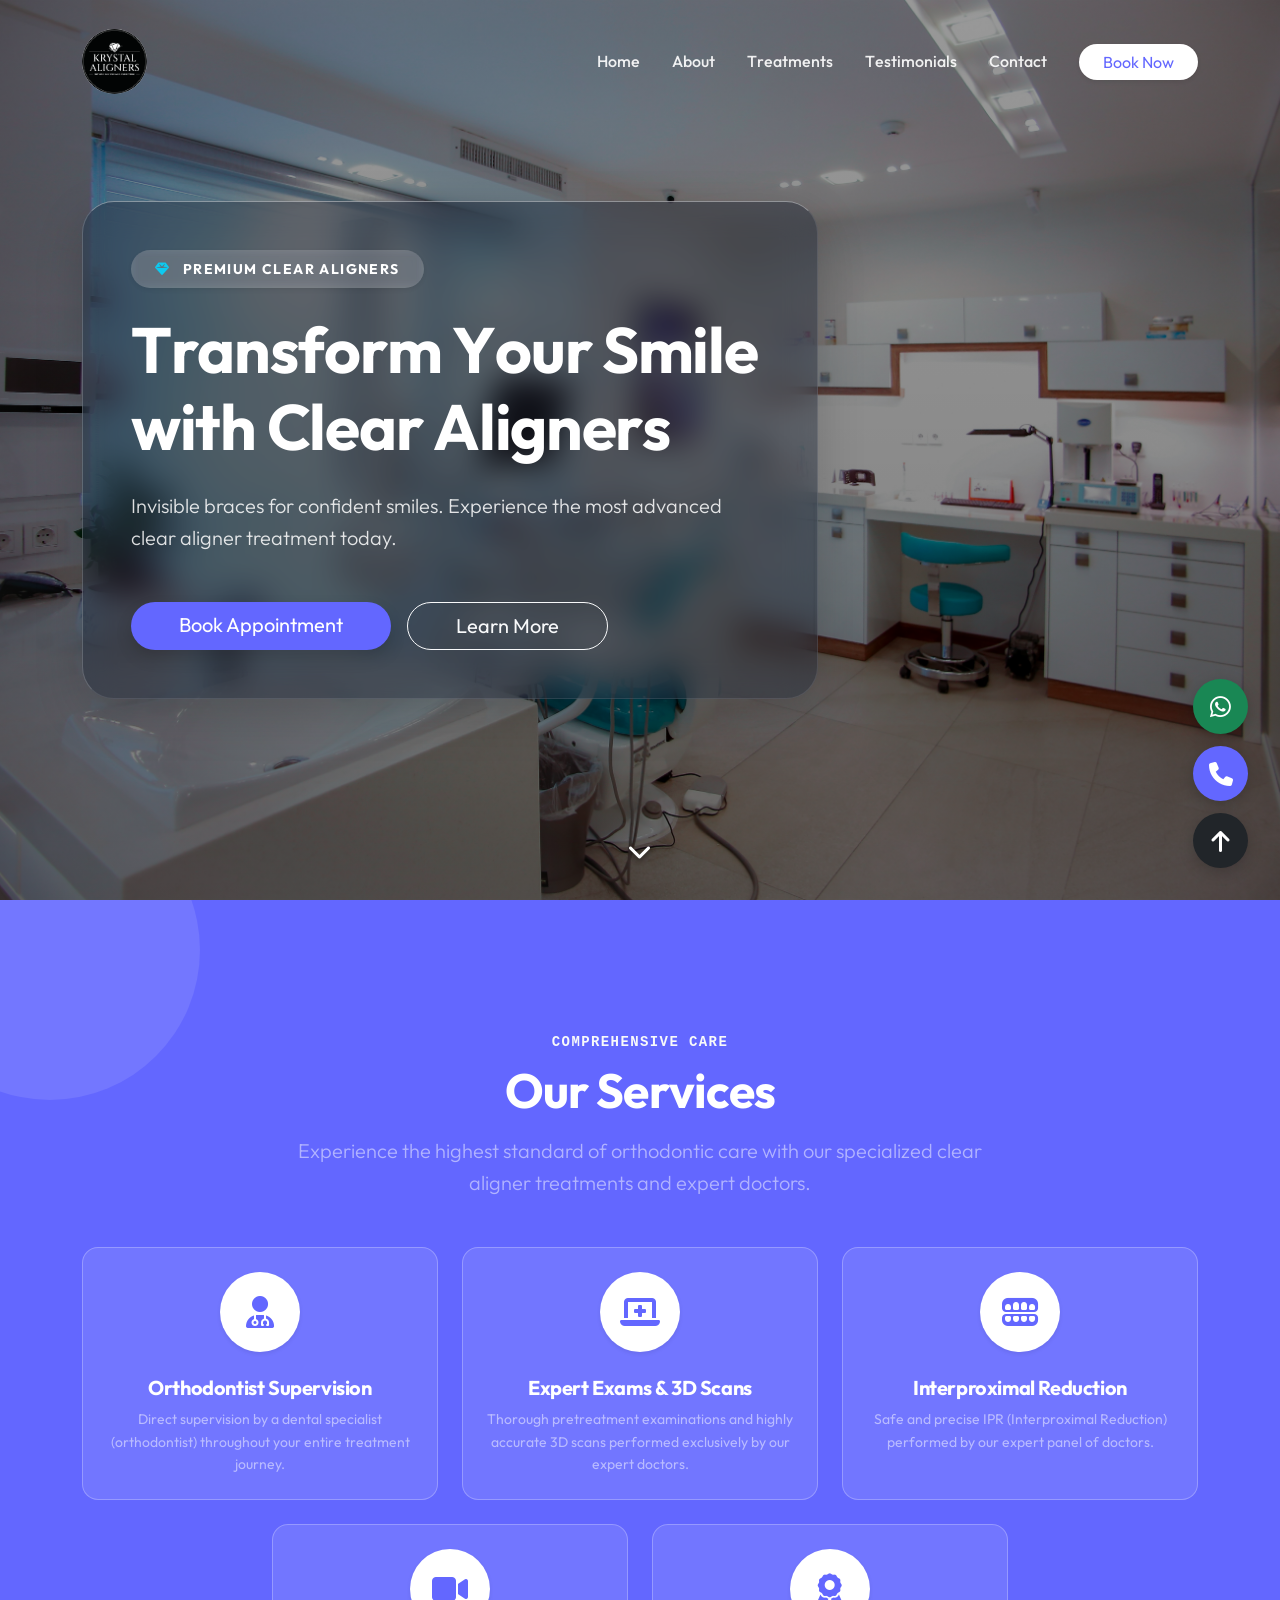
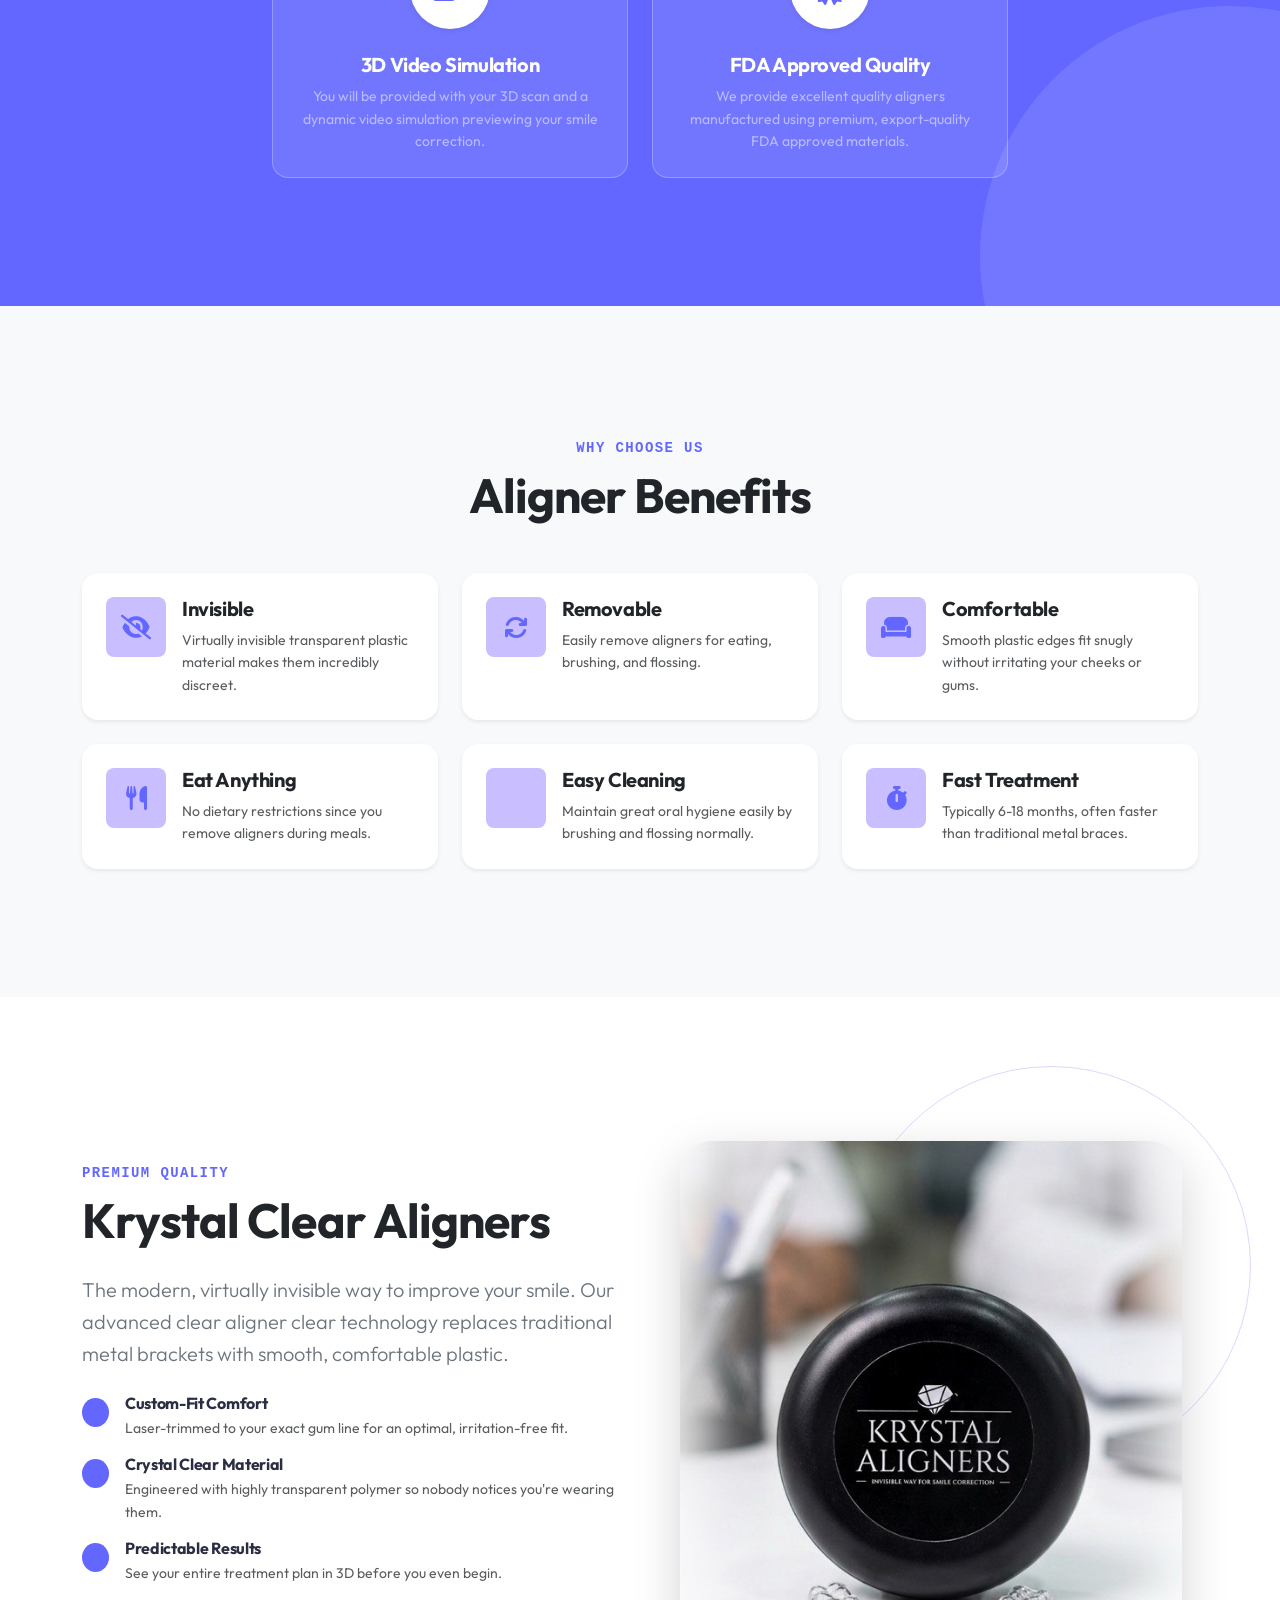
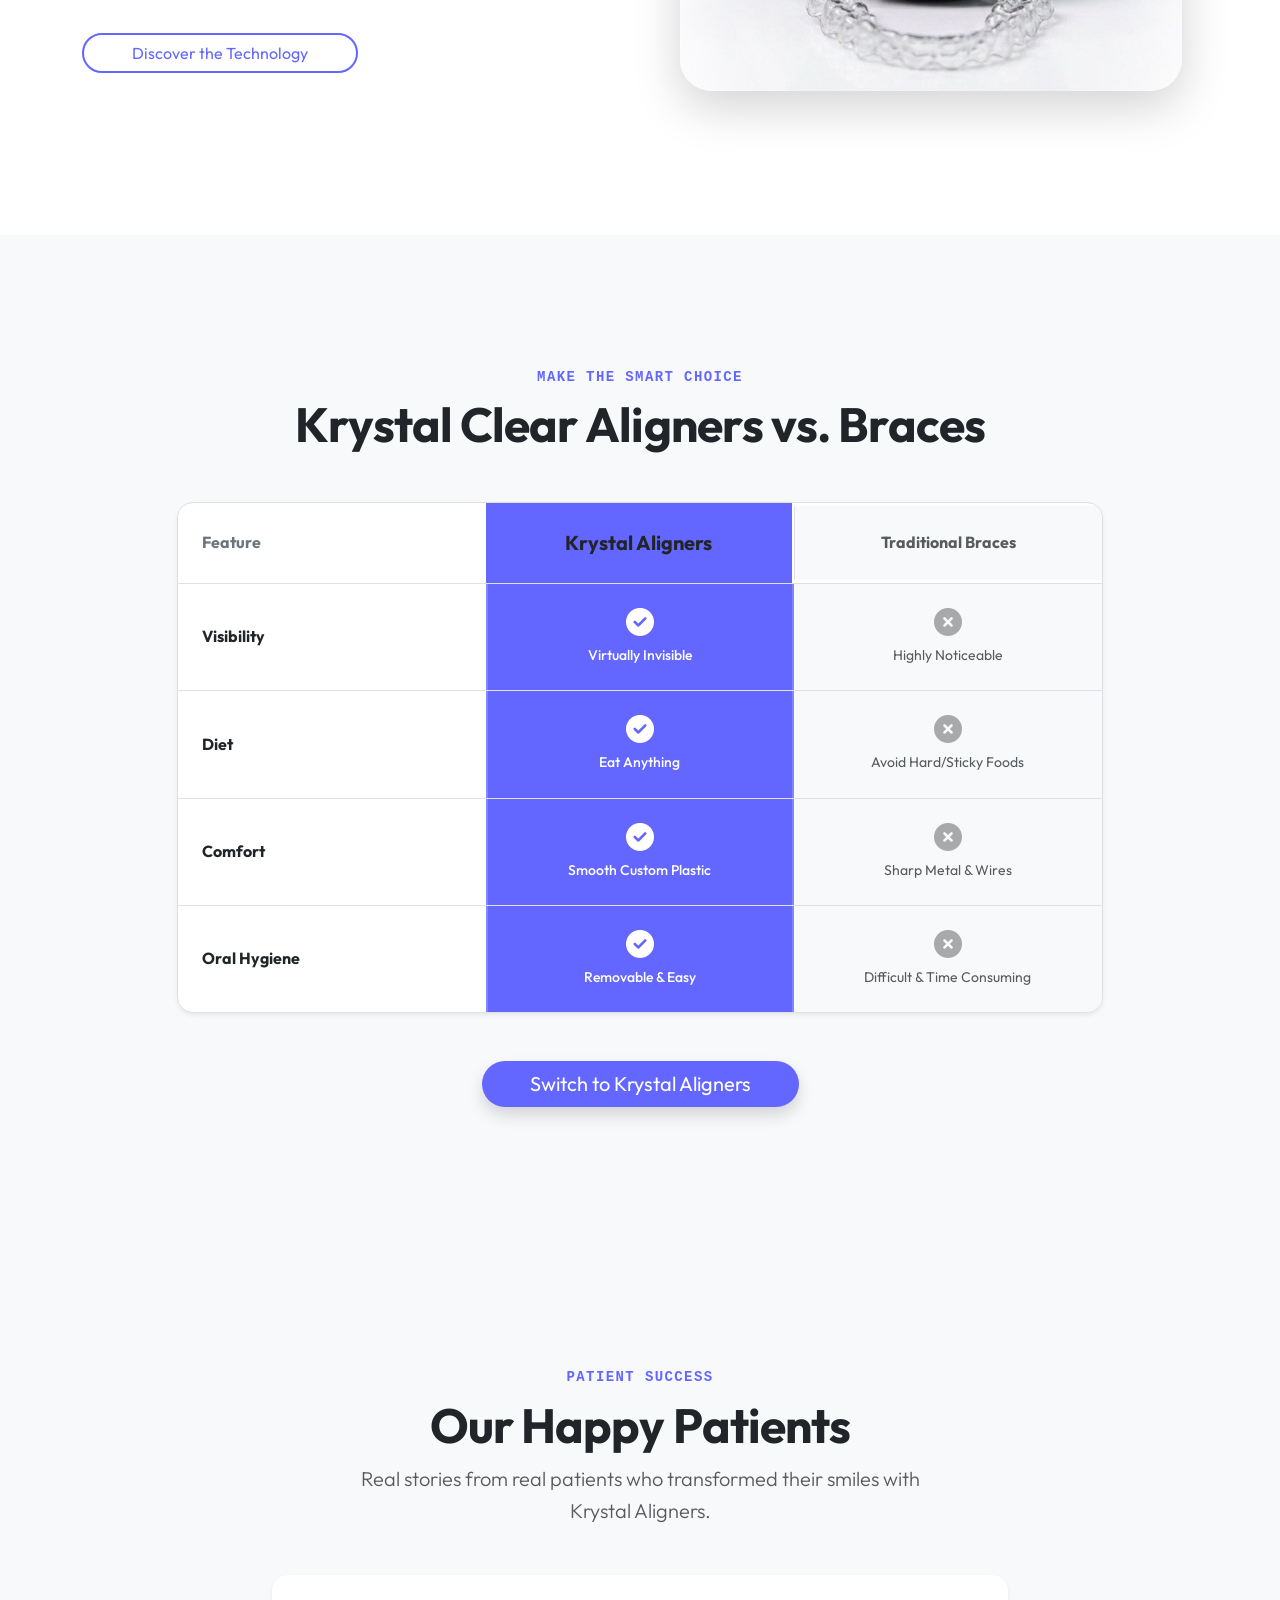
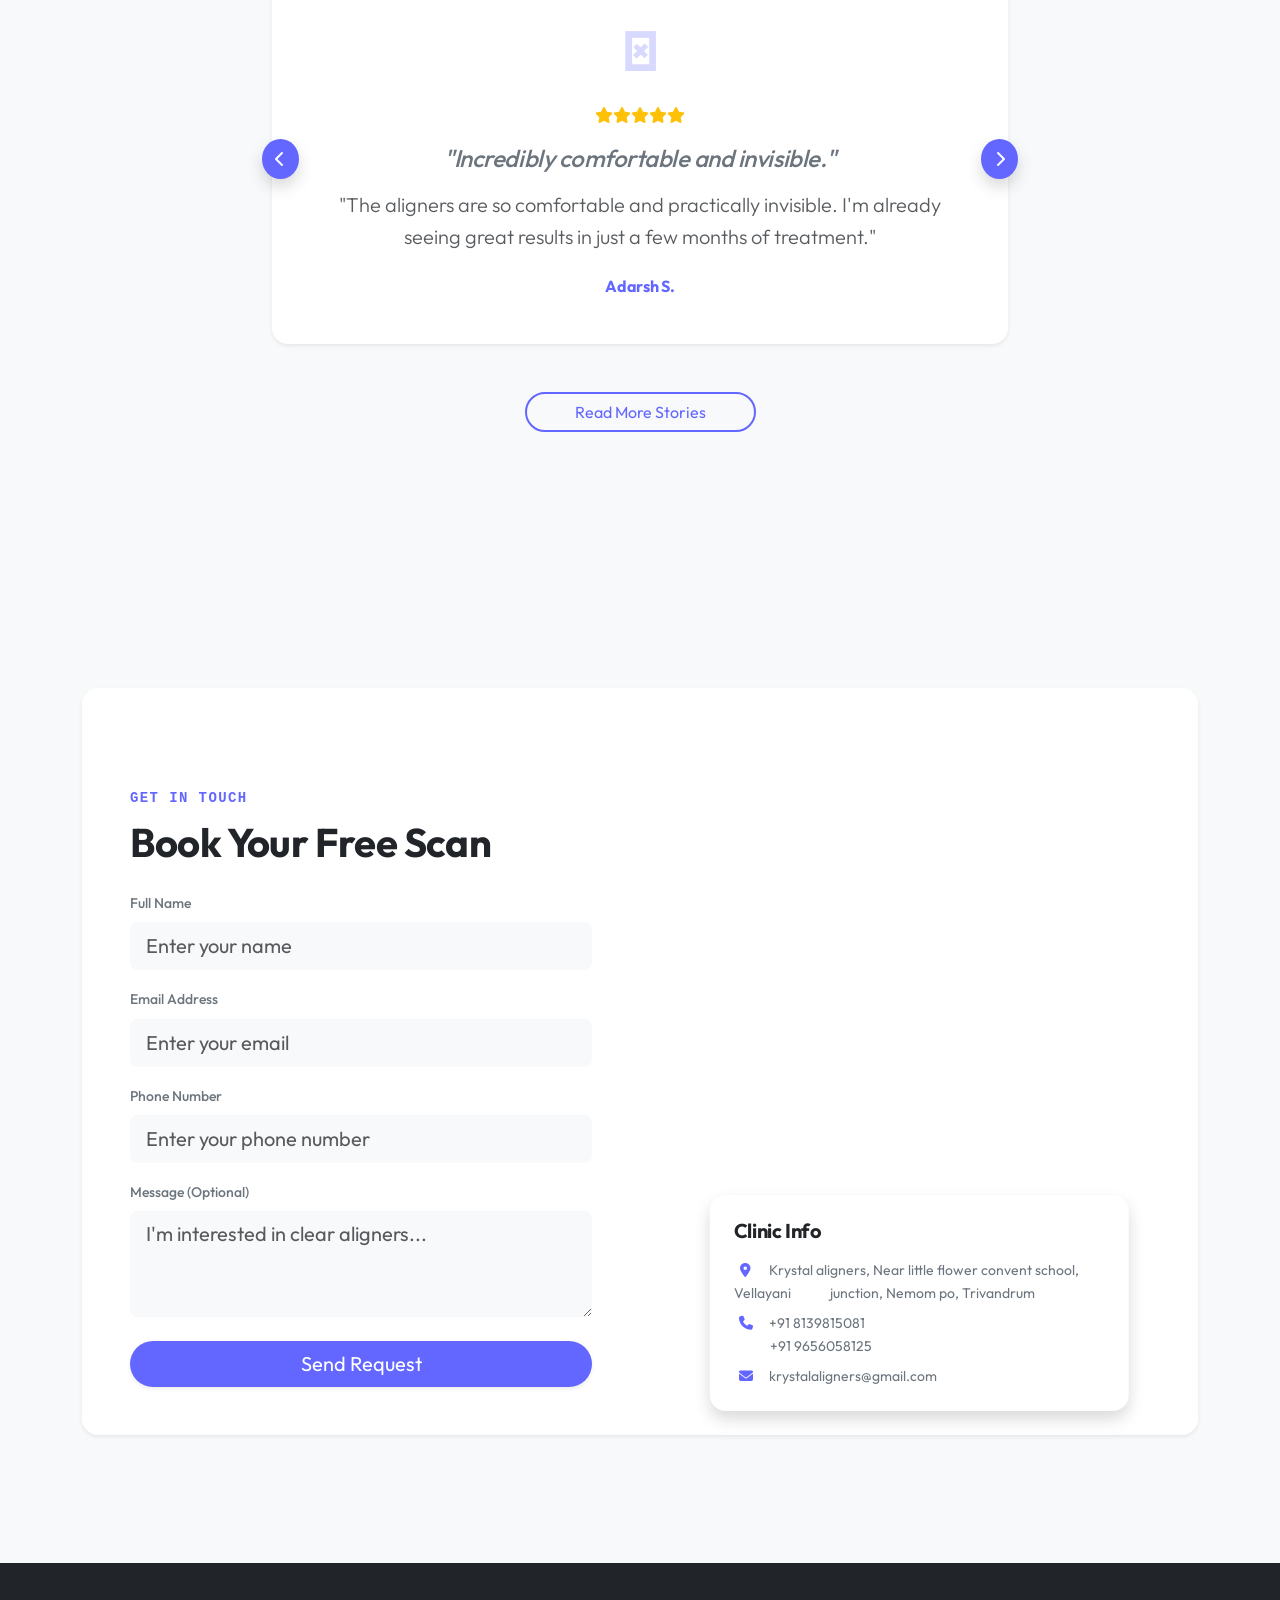
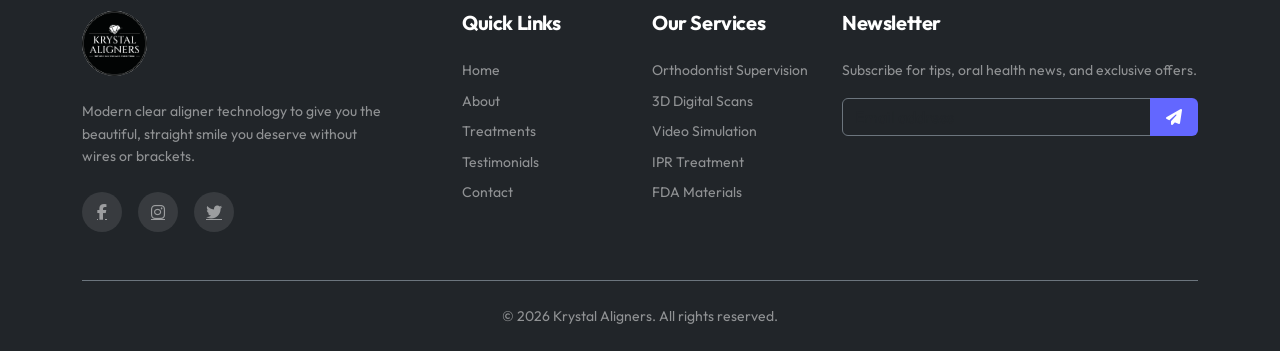
==== index.html @ cc95a0ed "update" ====
<!DOCTYPE html>
<html lang="en">

<head>
    <meta charset="UTF-8">
    <meta name="viewport" content="width=device-width, initial-scale=1.0">
    <title>Krystal Aligners</title>
    <!-- Google Fonts -->
    <link href="https://fonts.googleapis.com/css2?family=Outfit:wght@300;400;500;600;700&display=swap" rel="stylesheet">
    <!-- Bootstrap 5 CSS -->
    <link href="https://cdn.jsdelivr.net/npm/bootstrap@5.3.2/dist/css/bootstrap.min.css" rel="stylesheet">
    <!-- Font Awesome -->
    <link rel="stylesheet" href="https://cdnjs.cloudflare.com/ajax/libs/font-awesome/6.4.0/css/all.min.css">
    <!-- Custom CSS -->
    <link rel="stylesheet" href="style.css">
</head>

<body class="fade-in-page">
    <!-- Navbar -->
    <nav class="navbar navbar-expand-lg fixed-top" id="mainNavbar">
        <div class="container">
            <a class="navbar-brand" href="index.html">
                <img src="logo.png" alt="Krystal Aligners Logo" style="height: 65px; border-radius: 50%;">
            </a>
            <button class="navbar-toggler border-0" type="button" data-bs-toggle="collapse" data-bs-toggle="collapse"
                data-bs-target="#navbarNav">
                <i class="fa-solid fa-bars text-primary" style="font-size: 1.5rem;"></i>
            </button>
            <div class="collapse navbar-collapse" id="navbarNav">
                <ul class="navbar-nav ms-auto fw-medium">
                    <li class="nav-item"><a class="nav-link" href="index.html">Home</a></li>
                    <li class="nav-item"><a class="nav-link" href="about.html">About</a></li>
                    <li class="nav-item"><a class="nav-link" href="treatments.html">Treatments</a></li>
                    <li class="nav-item"><a class="nav-link" href="testimonials.html">Testimonials</a></li>
                    <li class="nav-item"><a class="nav-link" href="index.html#contact">Contact</a></li>
                </ul>
                <a href="#contact" class="btn btn-teal ms-lg-3 mt-3 mt-lg-0 rounded-pill px-4 shadow-sm">Book Now</a>
            </div>
        </div>
    </nav>

    <!-- Hero Section -->
    <section id="home" class="hero-section d-flex align-items-center position-relative">
        <div class="container position-relative z-1 text-center text-md-start">
            <div class="row">
                <div class="col-lg-8 text-white reveal-up">
                    <div class="glass-panel p-5 rounded-5 shadow-lg animate-float"
                        style="border-top: 1px solid rgba(255,255,255,0.4); border-left: 1px solid rgba(255,255,255,0.2);">
                        <div class="d-inline-block bg-white bg-opacity-25 rounded-pill px-4 py-2 mb-4 text-uppercase tracking-wide small fw-bold shadow-sm backdrop-blur"
                            style="backdrop-filter: blur(5px);">
                            <i class="fa-solid fa-gem me-2 text-info"></i> Premium Clear Aligners
                        </div>
                        <h1 class="display-3 fw-bold mb-4">Transform Your Smile with Clear Aligners</h1>
                        <p class="lead mb-5 fw-light" style="color: rgba(255,255,255,0.85);">Invisible braces for
                            confident smiles. Experience the most
                            advanced clear aligner treatment today.</p>
                        <div
                            class="d-flex flex-column flex-sm-row gap-3 justify-content-center justify-content-md-start">
                            <a href="#contact" class="btn btn-teal btn-lg rounded-pill px-5 shadow hover-scale">Book
                                Appointment</a>
                            <a href="about.html"
                                class="btn btn-outline-light btn-lg rounded-pill px-5 hover-scale">Learn More</a>
                        </div>
                    </div>
                </div>
            </div>
        </div>
        <a href="#how-it-works" class="scroll-down-btn text-white">
            <i class="fa-solid fa-chevron-down"></i>
        </a>
    </section>



    <!-- Our Services Section -->
    <section id="services" class="py-6 bg-teal text-white position-relative overflow-hidden">
        <!-- Decorative subtle background elements -->
        <div class="bg-circle bg-circle-1"></div>
        <div class="bg-circle bg-circle-2"></div>

        <div class="container py-5 position-relative z-1">
            <div class="text-center mb-5 reveal-up">
                <span class="text-light font-monospace text-uppercase small fw-bold tracking-wide">Comprehensive
                    Care</span>
                <h2 class="display-5 fw-bold mt-2">Our Services</h2>
                <p class="lead text-white-50 mt-3 mx-auto" style="max-width: 700px;">Experience the highest standard of
                    orthodontic care with our specialized clear aligner treatments and expert doctors.</p>
            </div>

            <div class="row g-4 justify-content-center">
                <div class="col-md-6 col-lg-4 reveal-up">
                    <div
                        class="bg-white bg-opacity-10 p-4 rounded-4 h-100 border border-white border-opacity-25 hover-lift backdrop-blur d-flex flex-column align-items-center text-center">
                        <div class="step-icon-bg bg-white text-teal rounded-circle d-flex align-items-center justify-content-center mb-4 shadow-sm"
                            style="width: 80px; height: 80px; font-size: 2rem;">
                            <i class="fa-solid fa-user-doctor"></i>
                        </div>
                        <h5 class="fw-bold">Orthodontist Supervision</h5>
                        <p class="small text-white-50 mb-0">Direct supervision by a dental specialist (orthodontist)
                            throughout your entire treatment journey.</p>
                    </div>
                </div>

                <div class="col-md-6 col-lg-4 reveal-up" style="transition-delay: 100ms;">
                    <div
                        class="bg-white bg-opacity-10 p-4 rounded-4 h-100 border border-white border-opacity-25 hover-lift backdrop-blur d-flex flex-column align-items-center text-center">
                        <div class="step-icon-bg bg-white text-teal rounded-circle d-flex align-items-center justify-content-center mb-4 shadow-sm"
                            style="width: 80px; height: 80px; font-size: 2rem;">
                            <i class="fa-solid fa-laptop-medical"></i>
                        </div>
                        <h5 class="fw-bold">Expert Exams & 3D Scans</h5>
                        <p class="small text-white-50 mb-0">Thorough pretreatment examinations and highly accurate 3D
                            scans performed exclusively by our expert doctors.</p>
                    </div>
                </div>

                <div class="col-md-6 col-lg-4 reveal-up" style="transition-delay: 200ms;">
                    <div
                        class="bg-white bg-opacity-10 p-4 rounded-4 h-100 border border-white border-opacity-25 hover-lift backdrop-blur d-flex flex-column align-items-center text-center">
                        <div class="step-icon-bg bg-white text-teal rounded-circle d-flex align-items-center justify-content-center mb-4 shadow-sm"
                            style="width: 80px; height: 80px; font-size: 2rem;">
                            <i class="fa-solid fa-teeth-open"></i>
                        </div>
                        <h5 class="fw-bold">Interproximal Reduction</h5>
                        <p class="small text-white-50 mb-0">Safe and precise IPR (Interproximal Reduction) performed by
                            our expert panel of doctors.</p>
                    </div>
                </div>

                <div class="col-md-6 col-lg-4 reveal-up">
                    <div
                        class="bg-white bg-opacity-10 p-4 rounded-4 h-100 border border-white border-opacity-25 hover-lift backdrop-blur d-flex flex-column align-items-center text-center">
                        <div class="step-icon-bg bg-white text-teal rounded-circle d-flex align-items-center justify-content-center mb-4 shadow-sm"
                            style="width: 80px; height: 80px; font-size: 2rem;">
                            <i class="fa-solid fa-video"></i>
                        </div>
                        <h5 class="fw-bold">3D Video Simulation</h5>
                        <p class="small text-white-50 mb-0">You will be provided with your 3D scan and a dynamic video
                            simulation previewing your smile correction.</p>
                    </div>
                </div>

                <div class="col-md-6 col-lg-4 reveal-up" style="transition-delay: 100ms;">
                    <div
                        class="bg-white bg-opacity-10 p-4 rounded-4 h-100 border border-white border-opacity-25 hover-lift backdrop-blur d-flex flex-column align-items-center text-center">
                        <div class="step-icon-bg bg-white text-teal rounded-circle d-flex align-items-center justify-content-center mb-4 shadow-sm"
                            style="width: 80px; height: 80px; font-size: 2rem;">
                            <i class="fa-solid fa-award"></i>
                        </div>
                        <h5 class="fw-bold">FDA Approved Quality</h5>
                        <p class="small text-white-50 mb-0">We provide excellent quality aligners manufactured using
                            premium, export-quality FDA approved materials.</p>
                    </div>
                </div>
            </div>
        </div>
    </section>

    <!-- Benefits Section -->
    <section id="benefits" class="py-6 bg-light">
        <div class="container py-5">
            <div class="text-center mb-5 reveal-up">
                <span class="text-teal font-monospace text-uppercase small fw-bold tracking-wide">Why Choose Us</span>
                <h2 class="display-5 fw-bold mt-2 text-dark">Aligner Benefits</h2>
            </div>

            <div class="row g-4">
                <div class="col-md-6 col-lg-4 reveal-up">
                    <div class="bg-white p-4 rounded-4 shadow-sm h-100 d-flex gap-3 hover-lift">
                        <div class="icon-square bg-blue-light text-teal rounded-3 d-flex align-items-center justify-content-center flex-shrink-0"
                            style="width: 60px; height: 60px; font-size: 1.5rem;">
                            <i class="fa-solid fa-eye-slash"></i>
                        </div>
                        <div>
                            <h5 class="fw-bold text-dark">Invisible</h5>
                            <p class="text-muted small mb-0">Virtually invisible transparent plastic material makes them
                                incredibly discreet.</p>
                        </div>
                    </div>
                </div>
                <div class="col-md-6 col-lg-4 reveal-up" style="transition-delay: 100ms;">
                    <div class="bg-white p-4 rounded-4 shadow-sm h-100 d-flex gap-3 hover-lift">
                        <div class="icon-square bg-blue-light text-teal rounded-3 d-flex align-items-center justify-content-center flex-shrink-0"
                            style="width: 60px; height: 60px; font-size: 1.5rem;">
                            <i class="fa-solid fa-arrows-rotate"></i>
                        </div>
                        <div>
                            <h5 class="fw-bold text-dark">Removable</h5>
                            <p class="text-muted small mb-0">Easily remove aligners for eating, brushing, and flossing.
                            </p>
                        </div>
                    </div>
                </div>
                <div class="col-md-6 col-lg-4 reveal-up" style="transition-delay: 200ms;">
                    <div class="bg-white p-4 rounded-4 shadow-sm h-100 d-flex gap-3 hover-lift">
                        <div class="icon-square bg-blue-light text-teal rounded-3 d-flex align-items-center justify-content-center flex-shrink-0"
                            style="width: 60px; height: 60px; font-size: 1.5rem;">
                            <i class="fa-solid fa-couch"></i>
                        </div>
                        <div>
                            <h5 class="fw-bold text-dark">Comfortable</h5>
                            <p class="text-muted small mb-0">Smooth plastic edges fit snugly without irritating your
                                cheeks or gums.</p>
                        </div>
                    </div>
                </div>
                <div class="col-md-6 col-lg-4 reveal-up">
                    <div class="bg-white p-4 rounded-4 shadow-sm h-100 d-flex gap-3 hover-lift">
                        <div class="icon-square bg-blue-light text-teal rounded-3 d-flex align-items-center justify-content-center flex-shrink-0"
                            style="width: 60px; height: 60px; font-size: 1.5rem;">
                            <i class="fa-solid fa-utensils"></i>
                        </div>
                        <div>
                            <h5 class="fw-bold text-dark">Eat Anything</h5>
                            <p class="text-muted small mb-0">No dietary restrictions since you remove aligners during
                                meals.</p>
                        </div>
                    </div>
                </div>
                <div class="col-md-6 col-lg-4 reveal-up" style="transition-delay: 100ms;">
                    <div class="bg-white p-4 rounded-4 shadow-sm h-100 d-flex gap-3 hover-lift">
                        <div class="icon-square bg-blue-light text-teal rounded-3 d-flex align-items-center justify-content-center flex-shrink-0"
                            style="width: 60px; height: 60px; font-size: 1.5rem;">
                            <i class="fa-solid fa-toothbrush"></i>
                        </div>
                        <div>
                            <h5 class="fw-bold text-dark">Easy Cleaning</h5>
                            <p class="text-muted small mb-0">Maintain great oral hygiene easily by brushing and flossing
                                normally.</p>
                        </div>
                    </div>
                </div>
                <div class="col-md-6 col-lg-4 reveal-up" style="transition-delay: 200ms;">
                    <div class="bg-white p-4 rounded-4 shadow-sm h-100 d-flex gap-3 hover-lift">
                        <div class="icon-square bg-blue-light text-teal rounded-3 d-flex align-items-center justify-content-center flex-shrink-0"
                            style="width: 60px; height: 60px; font-size: 1.5rem;">
                            <i class="fa-solid fa-stopwatch"></i>
                        </div>
                        <div>
                            <h5 class="fw-bold text-dark">Fast Treatment</h5>
                            <p class="text-muted small mb-0">Typically 6-18 months, often faster than traditional metal
                                braces.</p>
                        </div>
                    </div>
                </div>
            </div>
        </div>
    </section>


    <!-- Product Showcase Section -->
    <section id="showcase" class="py-6 bg-white overflow-hidden">
        <div class="container py-5">
            <div class="row align-items-center g-5">
                <div class="col-lg-6 reveal-left">
                    <span class="text-teal font-monospace text-uppercase small fw-bold tracking-wide">Premium
                        Quality</span>
                    <h2 class="display-5 fw-bold mt-2 mb-4 text-dark">Krystal Clear Aligners</h2>
                    <p class="lead text-secondary mb-4">The modern, virtually invisible way to improve your smile. Our
                        advanced clear aligner clear technology replaces traditional metal brackets with smooth,
                        comfortable plastic.</p>

                    <ul class="list-unstyled d-flex flex-column gap-3 mb-5">
                        <li class="d-flex align-items-start">
                            <i class="fa-solid fa-check text-teal mt-1 me-3 bg-teal bg-opacity-10 rounded-circle p-2"
                                style="font-size: 0.8rem;"></i>
                            <div>
                                <h6 class="fw-bold mb-1">Custom-Fit Comfort</h6>
                                <p class="text-muted small mb-0">Laser-trimmed to your exact gum line for an optimal,
                                    irritation-free fit.</p>
                            </div>
                        </li>
                        <li class="d-flex align-items-start">
                            <i class="fa-solid fa-check text-teal mt-1 me-3 bg-teal bg-opacity-10 rounded-circle p-2"
                                style="font-size: 0.8rem;"></i>
                            <div>
                                <h6 class="fw-bold mb-1">Crystal Clear Material</h6>
                                <p class="text-muted small mb-0">Engineered with highly transparent polymer so nobody
                                    notices you're wearing them.</p>
                            </div>
                        </li>
                        <li class="d-flex align-items-start">
                            <i class="fa-solid fa-check text-teal mt-1 me-3 bg-teal bg-opacity-10 rounded-circle p-2"
                                style="font-size: 0.8rem;"></i>
                            <div>
                                <h6 class="fw-bold mb-1">Predictable Results</h6>
                                <p class="text-muted small mb-0">See your entire treatment plan in 3D before you even
                                    begin.</p>
                            </div>
                        </li>
                    </ul>

                    <a href="about.html" class="btn btn-outline-teal rounded-pill px-5 hover-scale">Discover the
                        Technology</a>
                </div>
                <div class="col-lg-6 reveal-right">
                    <div class="position-relative p-3">
                        <!-- Decorative background element -->
                        <div class="position-absolute border border-teal rounded-circle opacity-25"
                            style="width: 400px; height: 400px; top: -10%; right: -10%; z-index: 0;"></div>
                        <!-- Single Image -->
                        <div class="rounded-5 overflow-hidden shadow-lg position-relative z-1 group-hover-zoom">
                            <img src="photo_2026-03-08_11-20-08.jpg"
                                class="img-fluid w-100 object-fit-cover hover-zoom-img"
                                alt="Krystal Aligners Premium Case" style="height: 550px;">
                        </div>
                    </div>
                </div>
            </div>
        </div>
    </section>

    <!-- Comparison Section -->
    <section id="comparison" class="py-6 bg-light">
        <div class="container py-5">
            <div class="text-center mb-5 reveal-up">
                <span class="text-teal font-monospace text-uppercase small fw-bold tracking-wide">Make the Smart
                    Choice</span>
                <h2 class="display-5 fw-bold mt-2 text-dark">Krystal Clear Aligners vs. Braces</h2>
            </div>

            <div class="row justify-content-center reveal-up">
                <div class="col-lg-10">
                    <div class="bg-white rounded-4 shadow-sm overflow-hidden border">
                        <!-- Header Row -->
                        <div class="row g-0 text-center fw-bold border-bottom align-items-center">
                            <div class="col-4 p-4 text-start bg-white text-secondary">Feature</div>
                            <div class="col-4 p-4 bg-teal text-dark fs-5" style="border-right: 2px solid white;">
                                Krystal Aligners</div>
                            <div class="col-4 p-4 text-muted bg-light border-start">Traditional Braces</div>
                        </div>

                        <!-- Row 1: Visibility -->
                        <div class="row g-0 text-center border-bottom align-items-center">
                            <div class="col-4 p-4 text-start fw-bold text-dark">Visibility</div>
                            <div class="col-4 p-4 bg-teal text-white border-start border-end border-teal border-opacity-25"
                                style="border-right: 2px solid rgba(255,255,255,0.2) !important; border-left: 2px solid rgba(255,255,255,0.2) !important;">
                                <i class="fa-solid fa-check-circle fs-3 mb-2"></i>
                                <div class="fw-medium small">Virtually Invisible</div>
                            </div>
                            <div class="col-4 p-4 text-muted bg-light">
                                <i class="fa-solid fa-xmark-circle fs-3 mb-2 opacity-50"></i>
                                <div class="small">Highly Noticeable</div>
                            </div>
                        </div>

                        <!-- Row 2: Diet -->
                        <div class="row g-0 text-center border-bottom align-items-center">
                            <div class="col-4 p-4 text-start fw-bold text-dark">Diet</div>
                            <div class="col-4 p-4 bg-teal text-white border-start border-end border-teal border-opacity-25"
                                style="border-right: 2px solid rgba(255,255,255,0.2) !important; border-left: 2px solid rgba(255,255,255,0.2) !important;">
                                <i class="fa-solid fa-check-circle fs-3 mb-2"></i>
                                <div class="fw-medium small">Eat Anything</div>
                            </div>
                            <div class="col-4 p-4 text-muted bg-light">
                                <i class="fa-solid fa-xmark-circle fs-3 mb-2 opacity-50"></i>
                                <div class="small">Avoid Hard/Sticky Foods</div>
                            </div>
                        </div>

                        <!-- Row 3: Comfort -->
                        <div class="row g-0 text-center border-bottom align-items-center">
                            <div class="col-4 p-4 text-start fw-bold text-dark">Comfort</div>
                            <div class="col-4 p-4 bg-teal text-white border-start border-end border-teal border-opacity-25"
                                style="border-right: 2px solid rgba(255,255,255,0.2) !important; border-left: 2px solid rgba(255,255,255,0.2) !important;">
                                <i class="fa-solid fa-check-circle fs-3 mb-2"></i>
                                <div class="fw-medium small">Smooth Custom Plastic</div>
                            </div>
                            <div class="col-4 p-4 text-muted bg-light">
                                <i class="fa-solid fa-xmark-circle fs-3 mb-2 opacity-50"></i>
                                <div class="small">Sharp Metal & Wires</div>
                            </div>
                        </div>

                        <!-- Row 4: Cleaning -->
                        <div class="row g-0 text-center align-items-center">
                            <div class="col-4 p-4 text-start fw-bold text-dark">Oral Hygiene</div>
                            <div class="col-4 p-4 bg-teal text-white border-start border-end border-teal border-opacity-25"
                                style="border-right: 2px solid rgba(255,255,255,0.2) !important; border-left: 2px solid rgba(255,255,255,0.2) !important;">
                                <i class="fa-solid fa-check-circle fs-3 mb-2"></i>
                                <div class="fw-medium small">Removable & Easy</div>
                            </div>
                            <div class="col-4 p-4 text-muted bg-light">
                                <i class="fa-solid fa-xmark-circle fs-3 mb-2 opacity-50"></i>
                                <div class="small">Difficult & Time Consuming</div>
                            </div>
                        </div>
                    </div>
                </div>
            </div>

            <div class="text-center mt-5 reveal-up">
                <a href="#contact" class="btn btn-teal btn-lg rounded-pill px-5 shadow hover-scale">Switch to Krystal
                    Aligners</a>
            </div>
        </div>
    </section>



    <!-- Testimonials Section -->
    <section id="testimonials" class="py-6 bg-light overflow-hidden">
        <div class="container py-5">
            <div class="text-center mb-5 reveal-up">
                <span class="text-teal font-monospace text-uppercase small fw-bold tracking-wide">Patient Success</span>
                <h2 class="display-5 fw-bold mt-2 text-dark">Our Happy Patients</h2>
                <p class="text-muted lead mx-auto" style="max-width: 600px;">Real stories from real patients who
                    transformed their smiles with Krystal Aligners.</p>
            </div>

            <div class="row justify-content-center reveal-up">
                <div class="col-lg-8">
                    <div id="homeTestimonialCarousel"
                        class="carousel slide testimonial-carousel bg-white rounded-4 shadow-sm p-4 p-md-5"
                        data-bs-ride="carousel" data-bs-interval="3500">
                        <div class="carousel-inner text-center">
                            <!-- Carousel Item 1 -->
                            <div class="carousel-item active">
                                <div class="text-teal mb-4">
                                    <i class="fa-solid fa-quote-left display-4 opacity-25"></i>
                                </div>
                                <div class="text-warning mb-3">
                                    <i class="fa-solid fa-star"></i><i class="fa-solid fa-star"></i><i
                                        class="fa-solid fa-star"></i><i class="fa-solid fa-star"></i><i
                                        class="fa-solid fa-star"></i>
                                </div>
                                <h4 class="mb-3 fst-italic text-secondary">"Incredibly comfortable and invisible."</h4>
                                <p class="lead text-muted mb-4">"The aligners are so comfortable and practically
                                    invisible. I'm already seeing great results in just a few months of treatment."</p>
                                <h6 class="fw-bold text-teal mb-0">Adarsh S.</h6>
                            </div>
                            <!-- Carousel Item 2 -->
                            <div class="carousel-item">
                                <div class="text-teal mb-4">
                                    <i class="fa-solid fa-quote-left display-4 opacity-25"></i>
                                </div>
                                <div class="text-warning mb-3">
                                    <i class="fa-solid fa-star"></i><i class="fa-solid fa-star"></i><i
                                        class="fa-solid fa-star"></i><i class="fa-solid fa-star"></i><i
                                        class="fa-solid fa-star"></i>
                                </div>
                                <h4 class="mb-3 fst-italic text-secondary">"Stress-free adult orthodontics."</h4>
                                <p class="lead text-muted mb-4">"I was hesitant about braces as an adult, but Krystal
                                    Aligners made the process so easy and completely stress-free."</p>
                                <h6 class="fw-bold text-teal mb-0">Meera K.</h6>
                            </div>
                            <!-- Carousel Item 3 -->
                            <div class="carousel-item">
                                <div class="text-teal mb-4">
                                    <i class="fa-solid fa-quote-left display-4 opacity-25"></i>
                                </div>
                                <div class="text-warning mb-3">
                                    <i class="fa-solid fa-star"></i><i class="fa-solid fa-star"></i><i
                                        class="fa-solid fa-star"></i><i class="fa-solid fa-star"></i><i
                                        class="fa-solid fa-star"></i>
                                </div>
                                <h4 class="mb-3 fst-italic text-secondary">"Amazing 3D technology."</h4>
                                <p class="lead text-muted mb-4">"Professional doctors and amazing technology. The 3D
                                    simulation really helped me understand my smile journey from start to finish."</p>
                                <h6 class="fw-bold text-teal mb-0">Arjun V.</h6>
                            </div>
                        </div>
                        <button class="carousel-control-prev" type="button" data-bs-target="#homeTestimonialCarousel"
                            data-bs-slide="prev">
                            <span class="bg-teal rounded-circle d-flex align-items-center justify-content-center shadow"
                                style="width: 40px; height: 40px;" aria-hidden="true">
                                <i class="fa-solid fa-chevron-left text-white"></i>
                            </span>
                            <span class="visually-hidden">Previous</span>
                        </button>
                        <button class="carousel-control-next" type="button" data-bs-target="#homeTestimonialCarousel"
                            data-bs-slide="next">
                            <span class="bg-teal rounded-circle d-flex align-items-center justify-content-center shadow"
                                style="width: 40px; height: 40px;" aria-hidden="true">
                                <i class="fa-solid fa-chevron-right text-white"></i>
                            </span>
                            <span class="visually-hidden">Next</span>
                        </button>
                    </div>
                </div>
            </div>

            <div class="text-center mt-5 reveal-up">
                <a href="testimonials.html" class="btn btn-outline-teal rounded-pill px-5 hover-scale">Read More
                    Stories</a>
            </div>
        </div>
    </section>

    <!-- Contact Section -->
    <section id="contact" class="py-6 bg-light">
        <div class="container py-5">
            <div class="row g-5 bg-white rounded-4 shadow-sm overflow-hidden p-0 m-0">
                <!-- Left: Form -->
                <div class="col-lg-6 p-4 p-md-5 reveal-up">
                    <span class="text-teal font-monospace text-uppercase small fw-bold tracking-wide">Get In
                        Touch</span>
                    <h2 class="display-6 fw-bold mt-2 mb-4 text-dark">Book Your Free Scan</h2>
                    <form id="contactForm">
                        <div class="mb-3">
                            <label for="name" class="form-label text-secondary small fw-medium">Full Name</label>
                            <input type="text" class="form-control form-control-lg bg-light border-0" id="name"
                                placeholder="Enter your name" required>
                        </div>
                        <div class="mb-3">
                            <label for="email" class="form-label text-secondary small fw-medium">Email Address</label>
                            <input type="email" class="form-control form-control-lg bg-light border-0" id="email"
                                placeholder="Enter your email" required>
                        </div>
                        <div class="mb-3">
                            <label for="phone" class="form-label text-secondary small fw-medium">Phone Number</label>
                            <input type="tel" class="form-control form-control-lg bg-light border-0" id="phone"
                                placeholder="Enter your phone number" required>
                        </div>
                        <div class="mb-4">
                            <label for="message" class="form-label text-secondary small fw-medium">Message
                                (Optional)</label>
                            <textarea class="form-control form-control-lg bg-light border-0" id="message" rows="3"
                                placeholder="I'm interested in clear aligners..."></textarea>
                        </div>
                        <button type="submit" class="btn btn-teal btn-lg w-100 rounded-pill shadow-sm">Send
                            Request</button>
                    </form>
                </div>
                <!-- Right: Map/Info -->
                <div class="col-lg-6 p-0 position-relative reveal-up" style="transition-delay: 200ms;">
                    <!-- Embedded Map Placeholder -->
                    <iframe
                        src="https://www.google.com/maps/embed?pb=!1m18!1m12!1m3!1d1000!2d-122.08!3d37.42!2m3!1f0!2f0!3f0!3m2!1i1024!2i768!4f13.1!3m3!1m2!1s0x0%3A0x0!2zMzfCsDI1JzEyLjAiTiAxMjLCsDA0JzQ4LjAiVw!5e0!3m2!1sen!2sus!4v1611234567890!5m2!1sen!2sus"
                        width="100%" height="100%" style="border:0; min-height: 400px;" allowfullscreen=""
                        loading="lazy"></iframe>

                    <!-- Floating Contact Box -->
                    <div
                        class="bg-white p-4 rounded-4 shadow position-absolute bottom-0 start-50 translate-middle-x mb-4 w-75 contact-info-box">
                        <h5 class="fw-bold mb-3 text-dark">Clinic Info</h5>
                        <ul class="list-unstyled mb-0 d-flex flex-column gap-2 small text-secondary">
                            <li><i class="fa-solid fa-location-dot text-teal me-2 w-15"></i> Krystal aligners,
                                Near little flower convent school,
                                Vellayani
                                &nbsp;&nbsp;&nbsp;&nbsp;&nbsp;&nbsp;&nbsp;&nbsp;&nbsp;&nbsp;&nbsp;&nbsp;junction,
                                Nemom po,
                                Trivandrum
                            </li>
                            <li><i class="fa-solid fa-phone text-teal me-2 w-15"></i> +91
                                8139815081<br>&nbsp;&nbsp;&nbsp;&nbsp;&nbsp;&nbsp;&nbsp;&nbsp;&nbsp;&nbsp;&nbsp;&nbsp;+91
                                9656058125</li>
                            <li><i class="fa-solid fa-envelope text-teal me-2 w-15"></i> krystalaligners@gmail.com
                            </li>
                        </ul>
                    </div>
                </div>
            </div>
        </div>
    </section>

    <!-- Footer -->
    <footer class="bg-dark text-white pt-6 pb-4">
        <div class="container pt-5">
            <div class="row g-4 mb-5">
                <div class="col-md-4">
                    <a class="navbar-brand mb-4 d-inline-block" href="index.html">
                        <img src="logo.png" alt="Krystal Aligners Logo" style="height: 65px; border-radius: 50%;">
                    </a>
                    <p class="text-white-50 small mb-4 pe-md-5">Modern clear aligner technology to give you the
                        beautiful, straight smile you deserve without wires or brackets.</p>
                    <div class="d-flex gap-3 social-links">
                        <a href="#"
                            class="text-white-50 hover-teal bg-white-10 rounded-circle d-flex align-items-center justify-content-center"
                            style="width: 40px; height: 40px;"><i class="fa-brands fa-facebook-f"></i></a>
                        <a href="#"
                            class="text-white-50 hover-teal bg-white-10 rounded-circle d-flex align-items-center justify-content-center"
                            style="width: 40px; height: 40px;"><i class="fa-brands fa-instagram"></i></a>
                        <a href="#"
                            class="text-white-50 hover-teal bg-white-10 rounded-circle d-flex align-items-center justify-content-center"
                            style="width: 40px; height: 40px;"><i class="fa-brands fa-twitter"></i></a>
                    </div>
                </div>
                <div class="col-md-2 col-6">
                    <h5 class="fw-bold mb-4 text-white">Quick Links</h5>
                    <ul class="list-unstyled footer-links text-white-50 small d-flex flex-column gap-2">
                        <li><a href="index.html">Home</a></li>
                        <li><a href="about.html">About</a></li>
                        <li><a href="treatments.html">Treatments</a></li>
                        <li><a href="testimonials.html">Testimonials</a></li>
                        <li><a href="index.html#contact">Contact</a></li>
                    </ul>
                </div>
                <div class="col-md-2 col-6">
                    <h5 class="fw-bold mb-4 text-white">Our Services</h5>
                    <ul class="list-unstyled footer-links text-white-50 small d-flex flex-column gap-2">
                        <li><a href="index.html#services">Orthodontist Supervision</a></li>
                        <li><a href="index.html#services">3D Digital Scans</a></li>
                        <li><a href="index.html#services">Video Simulation</a></li>
                        <li><a href="index.html#services">IPR Treatment</a></li>
                        <li><a href="index.html#services">FDA Materials</a></li>
                    </ul>
                </div>
                <div class="col-md-4">
                    <h5 class="fw-bold mb-4 text-white">Newsletter</h5>
                    <p class="text-white-50 small mb-3">Subscribe for tips, oral health news, and exclusive offers.</p>
                    <div class="input-group mb-3">
                        <input type="email" class="form-control bg-dark text-white border-secondary"
                            placeholder="Email address" aria-label="Email address">
                        <button class="btn btn-teal px-3" type="button"><i class="fa-solid fa-paper-plane"></i></button>
                    </div>
                </div>
            </div>
            <div class="border-top border-secondary pt-4 text-center">
                <p class="text-white-50 small mb-0">&copy; 2026 Krystal Aligners. All rights reserved.</p>
            </div>
        </div>
    </footer>

    <!-- Floating Contact & Scroll To Top -->
    <div class="floating-container">
        <a href="https://wa.me/919656058125" target="_blank"
            class="floating-btn bg-success hover-scale" aria-label="WhatsApp">
            <i class="fa-brands fa-whatsapp"></i>
        </a>
        <a href="tel:+918139815081"
            class="floating-btn btn-teal hover-scale" aria-label="Call Us">
            <i class="fa-solid fa-phone"></i>
        </a>
        <a href="#" id="scrollTop"
            class="floating-btn bg-dark hover-scale"
            style="opacity: 0; pointer-events: none; transition: 0.3s;"
            aria-label="Scroll to Top">
            <i class="fa-solid fa-arrow-up border-0"></i>
        </a>
    </div>

    <!-- Scripts -->
    <script src="https://cdn.jsdelivr.net/npm/bootstrap@5.3.2/dist/js/bootstrap.bundle.min.js"></script>
    <script src="script.js"></script>
</body>

</html>
---- style.css ----
/* 
    Pristine Aligner - Custom Styles 
    Palette: White, Light Blue, Teal
*/

:root {
    /* Color Palette (Purple/Blue Theme) */
    --clr-teal: #6367ff;
    /* Primary Accent (Vibrant Blue/Purple) */
    --clr-teal-dark: #4b4ed9;
    /* Secondary Dark (Darker Blue/Purple for hover) */
    --clr-teal-hover: #8494ff;
    /* Hover Accent (Lighter Periwinkle) */
    --clr-blue-light: #c9beff;
    /* Soft Light Accent (Lavender) */
    --clr-white: #FFFFFF;
    --clr-dark: #2b2d42;
    /* Dark text color for readability */
    --clr-gray: #c9beff;
    --clr-light: #ffdbfd;
    /* Soft pink/purple background */

    /* Typography */
    --font-heading: 'Outfit', sans-serif;
    --font-body: 'Outfit', sans-serif;
}

/* Base Styles */
body {
    font-family: var(--font-body);
    color: var(--clr-dark);
    line-height: 1.6;
    overflow-x: hidden;
}

h1,
h2,
h3,
h4,
h5,
h6,
.display-1,
.display-2,
.display-3,
.display-4,
.display-5,
.display-6 {
    font-family: var(--font-heading);
    letter-spacing: -0.02em;
}

/* Utilities */
.text-teal {
    color: var(--clr-teal) !important;
}

.bg-teal {
    background-color: var(--clr-teal) !important;
}

.bg-teal-dark {
    background-color: var(--clr-teal-dark) !important;
}

.bg-blue-light {
    background-color: var(--clr-blue-light) !important;
}

.border-teal {
    border-color: var(--clr-teal) !important;
}

.bg-white-10 {
    background-color: rgba(255, 255, 255, 0.1);
}

.text-shadow {
    text-shadow: 0 2px 10px rgba(0, 0, 0, 0.3);
}

.tracking-wide {
    letter-spacing: 0.1em;
}

.py-6 {
    padding-top: 5rem;
    padding-bottom: 5rem;
}

.w-15 {
    width: 1.5rem;
    text-align: center;
}

/* Buttons */
.btn-teal {
    background-color: var(--clr-teal);
    color: var(--clr-white);
    border: none;
    transition: all 0.3s ease;
}

.btn-teal:hover {
    background-color: var(--clr-teal-hover);
    color: var(--clr-white);
    transform: translateY(-2px);
    box-shadow: 0 10px 20px rgba(0, 180, 216, 0.2) !important;
}

.btn-outline-teal {
    border: 2px solid var(--clr-teal);
    color: var(--clr-teal);
    transition: all 0.3s ease;
}

.btn-outline-teal:hover {
    background-color: var(--clr-teal);
    color: var(--clr-white);
    transform: translateY(-2px);
}

.btn-outline-light:hover {
    transform: translateY(-2px);
}

.hover-teal:hover {
    background-color: var(--clr-teal) !important;
    color: var(--clr-white) !important;
    transition: 0.3s;
}

/* Navbar */
.navbar {
    transition: all 0.4s ease;
    padding: 1.5rem 0;
    z-index: 1030;
}

.navbar.scrolled {
    background-color: rgba(255, 255, 255, 0.95);
    backdrop-filter: blur(10px);
    padding: 0.8rem 0;
    box-shadow: 0 4px 30px rgba(0, 0, 0, 0.05);
}

.navbar-brand {
    font-size: 1.5rem;
}

.navbar-dark .nav-link {
    color: rgba(255, 255, 255, 0.9);
}

.navbar-dark .navbar-brand {
    color: white !important;
}

/* Nav Link Hover Underline */
.nav-link {
    position: relative;
    color: var(--clr-dark);
    margin: 0 0.5rem;
    transition: color 0.3s ease;
}

.navbar.scrolled .nav-link:hover,
.navbar-light .nav-link:hover {
    color: var(--clr-teal) !important;
}

.nav-link::after {
    content: '';
    position: absolute;
    width: 0;
    height: 2px;
    bottom: 5px;
    left: 50%;
    background-color: var(--clr-teal);
    transition: all 0.3s ease;
    transform: translateX(-50%);
}

.nav-link:hover::after {
    width: 80%;
}

.navbar-dark:not(.scrolled) .nav-link::after {
    background-color: white;
}

.navbar-dark:not(.scrolled) .nav-link:hover {
    color: white !important;
}

.navbar-dark:not(.scrolled) .btn-teal {
    background-color: white;
    color: var(--clr-teal);
}

.navbar-dark:not(.scrolled) .btn-teal:hover {
    background-color: var(--clr-blue-light);
}

/* Hero Section */
.hero-section {
    min-height: 100vh;
    background: linear-gradient(rgba(0, 0, 0, 0.4), rgba(0, 0, 0, 0.5)), url('benyamin-bohlouli-e7MJLM5VGjY-unsplash.jpg') center/cover no-repeat;
    background-attachment: fixed;
}

.scroll-down-btn {
    position: absolute;
    bottom: 30px;
    left: 50%;
    transform: translateX(-50%);
    font-size: 1.5rem;
    animation: bounce 2s infinite;
    text-shadow: 0 2px 5px rgba(0, 0, 0, 0.5);
    z-index: 10;
}

@keyframes bounce {

    0%,
    20%,
    50%,
    80%,
    100% {
        transform: translateY(0) translateX(-50%);
    }

    40% {
        transform: translateY(-15px) translateX(-50%);
    }

    60% {
        transform: translateY(-7px) translateX(-50%);
    }
}

/* Glassmorphism & Special FX */
.glass-panel {
    background: rgba(20, 30, 48, 0.4);
    backdrop-filter: blur(16px);
    -webkit-backdrop-filter: blur(16px);
    border: 1px solid rgba(255, 255, 255, 0.1);
}

.animate-float {
    animation: floating 8s ease-in-out infinite;
}

@keyframes floating {
    0% {
        transform: translateY(0px);
    }

    50% {
        transform: translateY(-15px);
    }

    100% {
        transform: translateY(0px);
    }
}

/* Animations */
.fade-in-page {
    animation: pageFadeIn 0.8s ease-out forwards;
}

@keyframes pageFadeIn {
    from {
        opacity: 0;
    }

    to {
        opacity: 1;
    }
}

.reveal-up {
    opacity: 0;
    transform: translateY(50px);
    transition: all 1s cubic-bezier(0.16, 1, 0.3, 1);
}

.reveal-scale {
    opacity: 0;
    transform: scale(0.9);
    transition: all 1s cubic-bezier(0.16, 1, 0.3, 1);
}

.reveal-right {
    opacity: 0;
    transform: translateX(-50px);
    transition: all 1s cubic-bezier(0.16, 1, 0.3, 1);
}

.reveal-left {
    opacity: 0;
    transform: translateX(50px);
    transition: all 1s cubic-bezier(0.16, 1, 0.3, 1);
}

.reveal-up.active,
.reveal-scale.active,
.reveal-right.active,
.reveal-left.active {
    opacity: 1;
    transform: translateY(0) scale(1) translateX(0);
}

.glow-pulse {
    animation: glowPulse 2s infinite;
}

@keyframes glowPulse {
    0% {
        box-shadow: 0 0 0 0 rgba(26, 26, 26, 0.2);
    }

    70% {
        box-shadow: 0 0 0 15px rgba(26, 26, 26, 0);
    }

    100% {
        box-shadow: 0 0 0 0 rgba(26, 26, 26, 0);
    }
}

.hover-lift {
    transition: all 0.4s cubic-bezier(0.16, 1, 0.3, 1);
}

.hover-lift:hover {
    transform: translateY(-8px);
    box-shadow: 0 15px 30px rgba(0, 0, 0, 0.08) !important;
}

.magnetic-wrap {
    display: inline-block;
}

.magnetic-btn {
    transition: transform 0.2s cubic-bezier(0.1, 0.5, 0.5, 1), background-color 0.3s ease;
}

.parallax-img {
    will-change: transform;
}

.hover-scale {
    transition: transform 0.3s ease, box-shadow 0.3s ease;
}

.hover-scale:hover {
    transform: scale(1.1);
    box-shadow: 0 10px 25px rgba(0, 150, 199, 0.2) !important;
}

.hover-scale-card .card-img-top {
    transition: transform 0.5s ease;
}

.hover-scale-card:hover .card-img-top {
    transform: scale(1.1);
}

.group-hover-zoom {
    overflow: hidden;
}

.group-hover-zoom .hover-zoom-img {
    transition: transform 0.6s ease;
}

.group-hover-zoom:hover .hover-zoom-img {
    transform: scale(1.05);
}

/* Cards & Components */
.card-treatment {
    border-radius: 1.5rem !important;
}

.experience-badge {
    min-width: 140px;
}

.step-icon-bg {
    position: relative;
    z-index: 2;
}

/* Carousel */
.testimonial-carousel .carousel-control-prev,
.testimonial-carousel .carousel-control-next {
    width: 5%;
    opacity: 1;
}

.testimonial-carousel .carousel-control-prev {
    left: -10px;
}

.testimonial-carousel .carousel-control-next {
    right: -10px;
}

@media (max-width: 768px) {
    .testimonial-carousel .carousel-control-prev {
        left: 10px;
    }

    .testimonial-carousel .carousel-control-next {
        right: 10px;
    }
}

/* Footer Links */
.footer-links a {
    color: rgba(255, 255, 255, 0.5);
    text-decoration: none;
    transition: 0.3s;
}

.footer-links a:hover {
    color: var(--clr-teal);
    padding-left: 5px;
}

/* Background Decorative Circles */
.bg-circle {
    position: absolute;
    border-radius: 50%;
    background-color: #fff;
    opacity: 0.1;
    z-index: 0;
}

.bg-circle-1 {
    width: 300px;
    height: 300px;
    top: -100px;
    left: -100px;
}

.bg-circle-2 {
    width: 500px;
    height: 500px;
    bottom: -200px;
    right: -200px;
}

@media (max-width: 768px) {
    .bg-circle-1 {
        width: 150px;
        height: 150px;
        top: -50px;
        left: -50px;
    }

    .bg-circle-2 {
        width: 250px;
        height: 250px;
        bottom: -100px;
        right: -100px;
    }
}

/* Floating Actions */
.floating-container {
    position: fixed;
    bottom: 2rem;
    right: 2rem;
    display: flex;
    flex-direction: column;
    gap: 0.75rem;
    z-index: 1000;
}

.floating-btn {
    width: 55px;
    height: 55px;
    border-radius: 50%;
    display: flex;
    align-items: center;
    justify-content: center;
    color: #fff;
    text-decoration: none;
    box-shadow: 0 4px 15px rgba(0, 0, 0, 0.2);
    transition: all 0.3s ease;
}

.floating-btn i {
    font-size: 1.5rem;
}

@media (max-width: 768px) {
    .floating-container {
        bottom: 1.5rem;
        right: 1.5rem;
        gap: 0.5rem;
    }

    .floating-btn {
        width: 45px;
        height: 45px;
    }

    .floating-btn i {
        font-size: 1.25rem;
    }
}

/* Mobile responsive fixes */
@media (max-width: 991.98px) {
    .navbar {
        background-color: rgba(255, 255, 255, 0.98) !important;
        padding: 0.5rem 0;
    }

    .navbar-dark .nav-link,
    .navbar-dark .navbar-brand {
        color: var(--clr-dark) !important;
    }

    .navbar-dark .navbar-toggler i {
        color: var(--clr-teal) !important;
    }

    .hero-section {
        background-attachment: scroll;
        /* Better performance on mobile */
    }
}

/* Premium Letter Hover Transitions */
.split-char {
    display: inline-block;
    transition: transform 0.4s cubic-bezier(0.16, 1, 0.3, 1), color 0.3s ease, text-shadow 0.3s ease, letter-spacing 0.4s ease;
    will-change: transform;
}

.split-hover-container:hover .split-char {
    transform: translateY(-4px) scale(1.05);
    color: var(--clr-gray);
    letter-spacing: 0.05em;
}

.nav-link.split-hover-container:hover .split-char {
    color: var(--clr-teal) !important;
    transform: translateY(-2px);
    letter-spacing: 0.01em;
}

/* Global Text Spacing Transitions */
h1,
h2,
h3,
h4,
h5,
h6,
.btn,
.footer-links a {
    transition: letter-spacing 0.5s cubic-bezier(0.16, 1, 0.3, 1), transform 0.5s cubic-bezier(0.16, 1, 0.3, 1), background-color 0.3s ease, color 0.3s ease;
}

h1:hover,
h2:hover,
h3:hover,
h4:hover,
h5:hover,
h6:hover {
    letter-spacing: 0.03em;
}

.btn:hover,
.footer-links a:hover {
    letter-spacing: 0.05em;
}
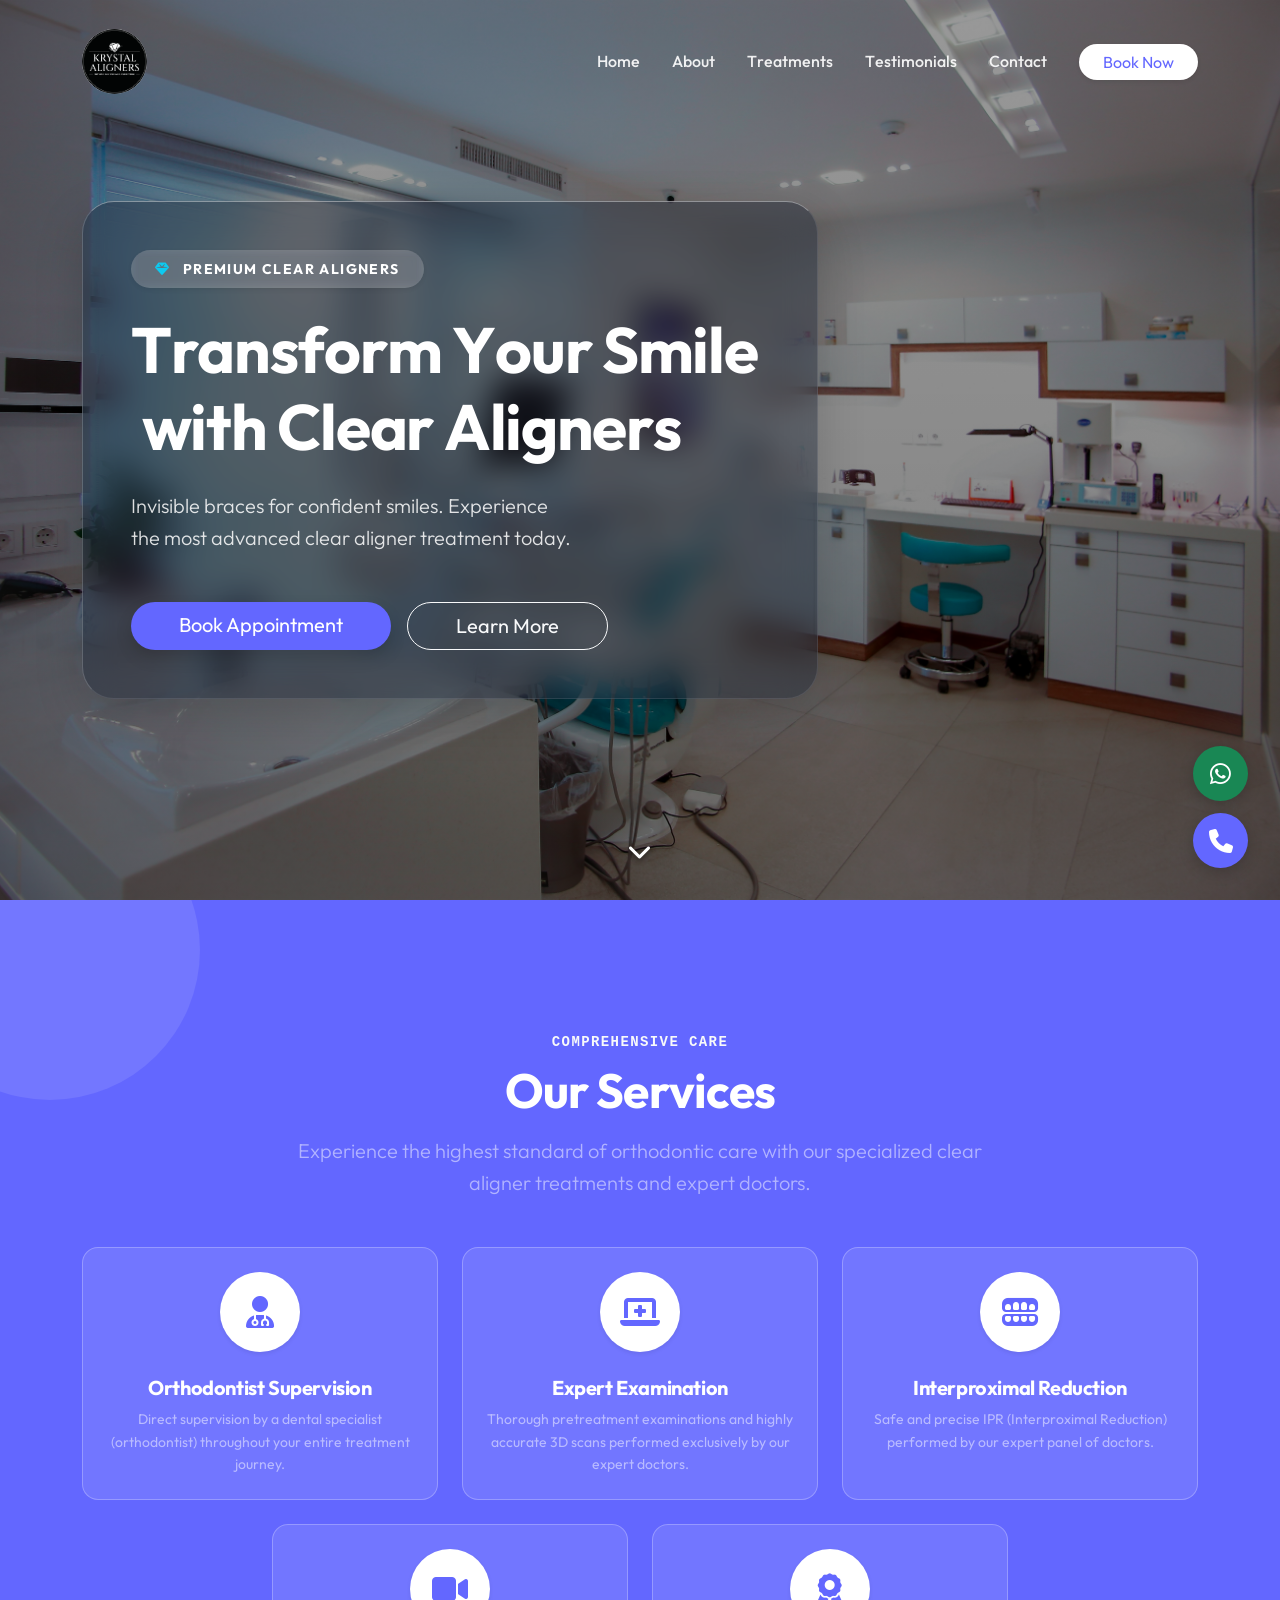
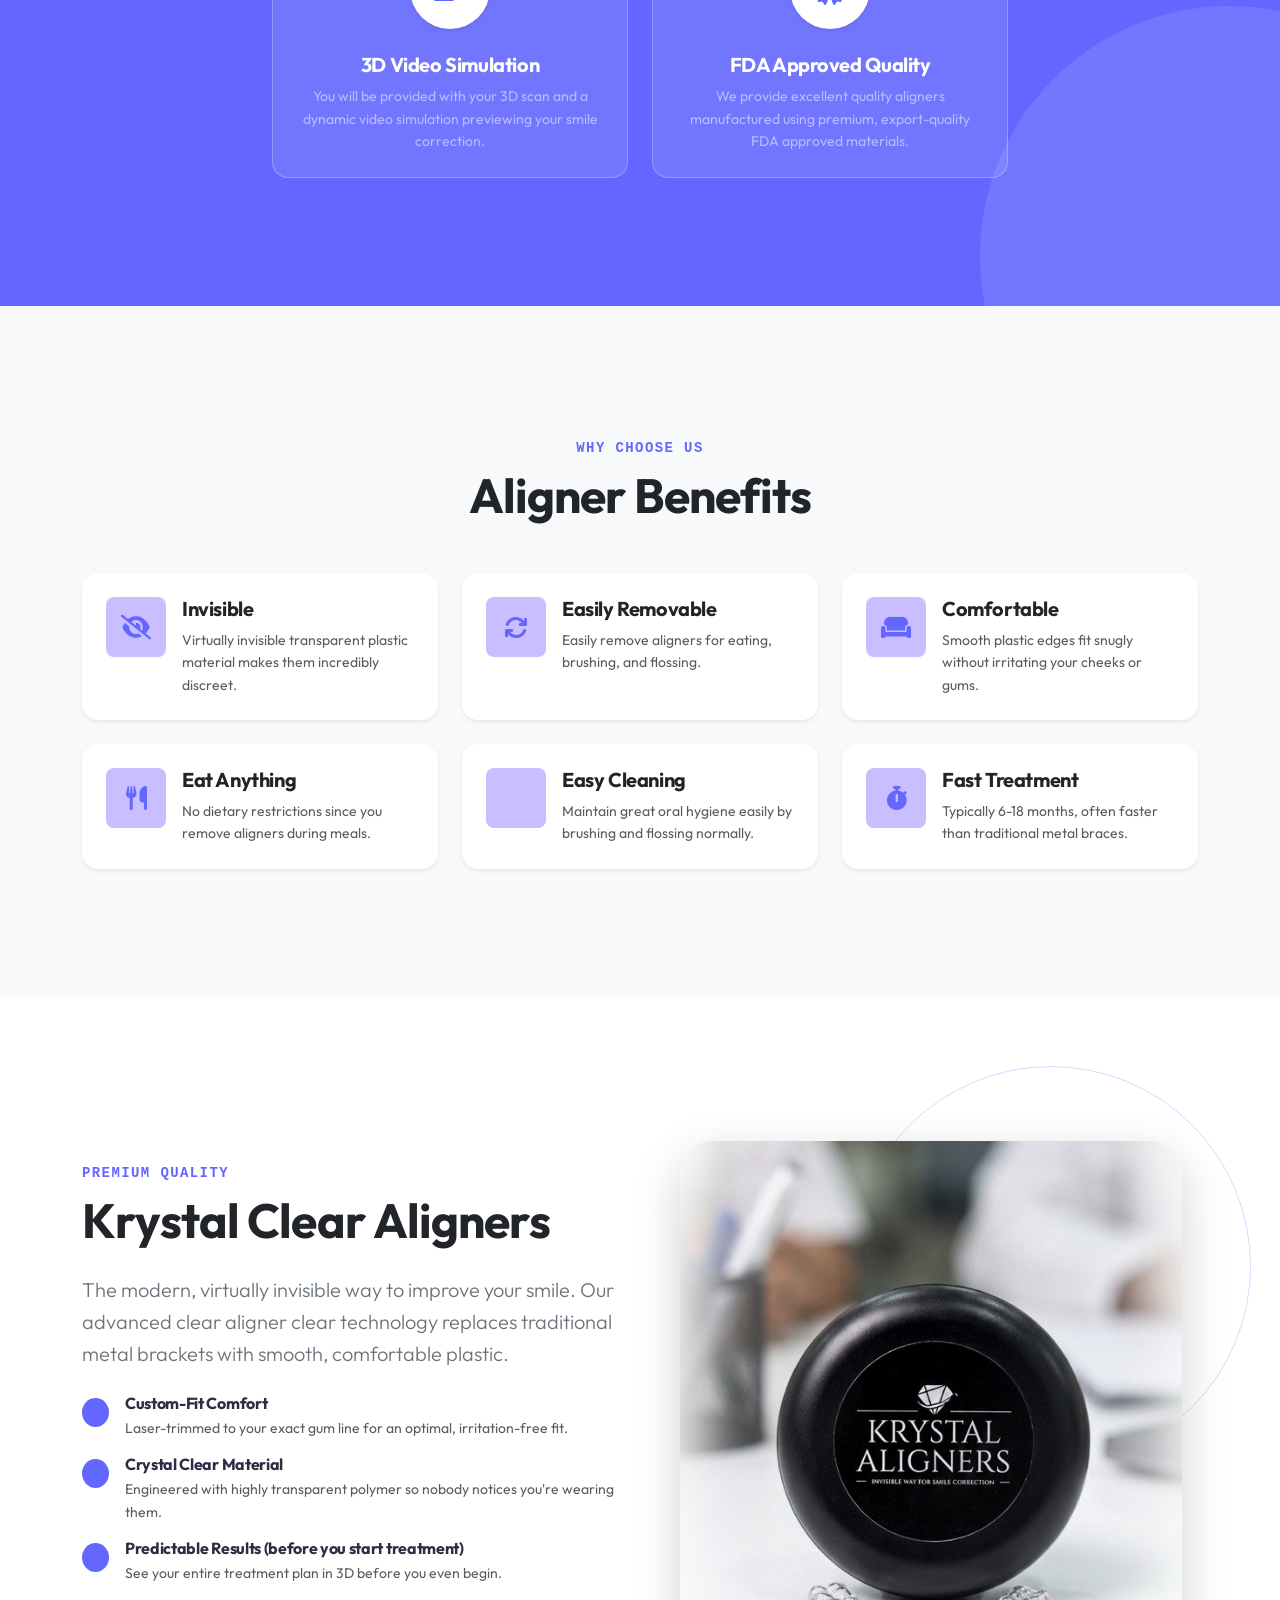
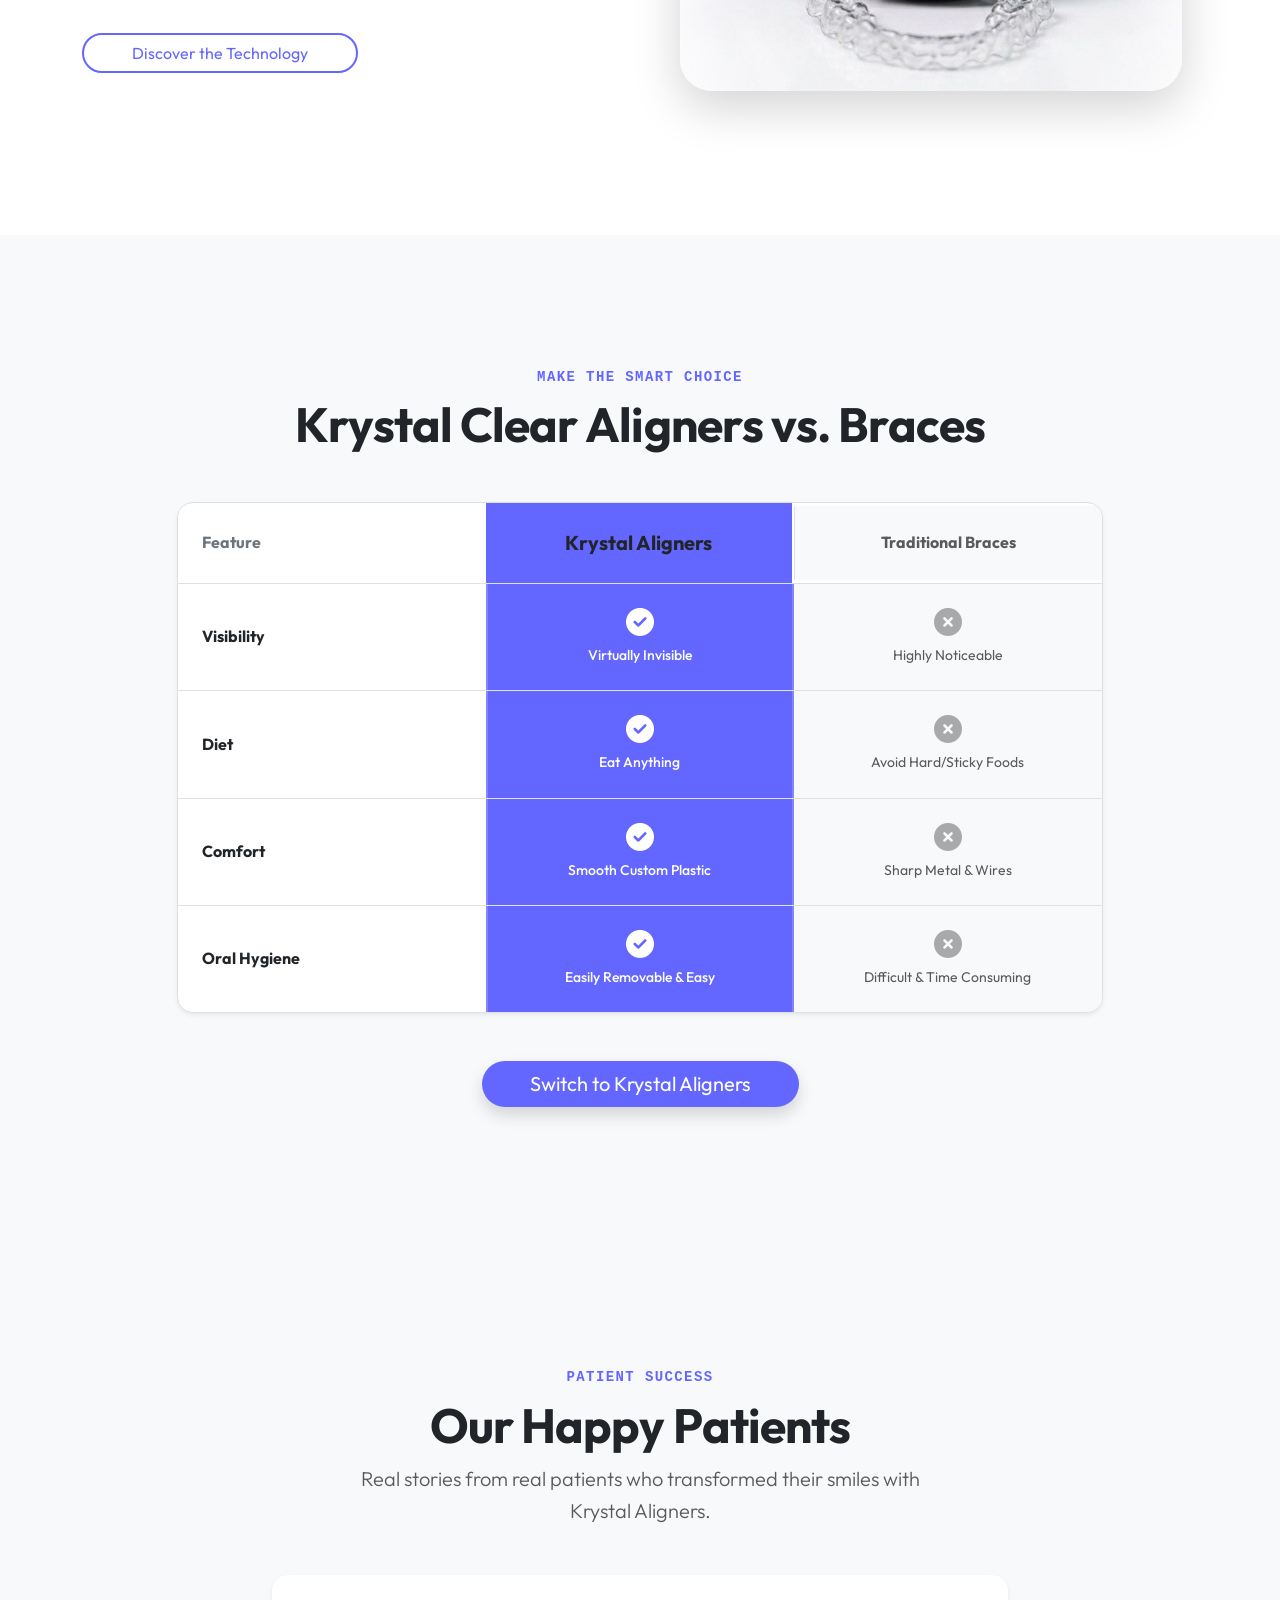
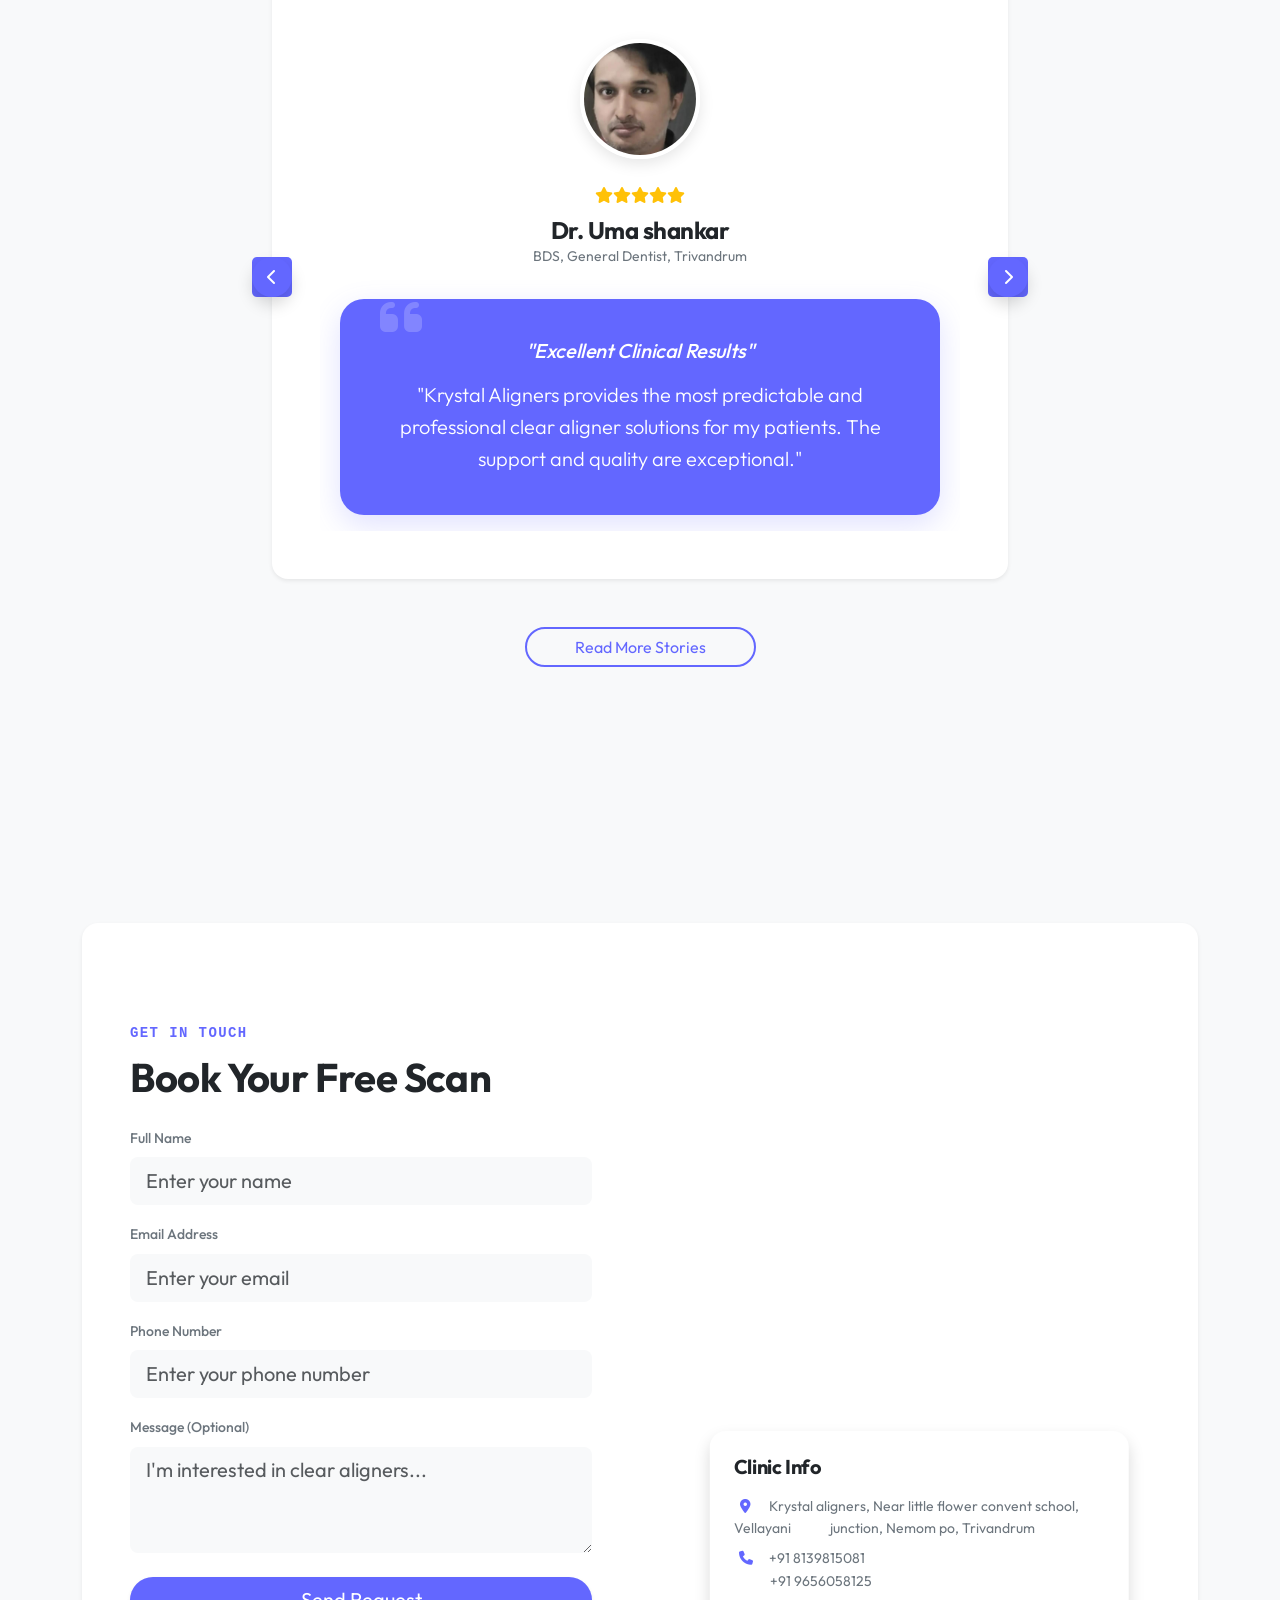
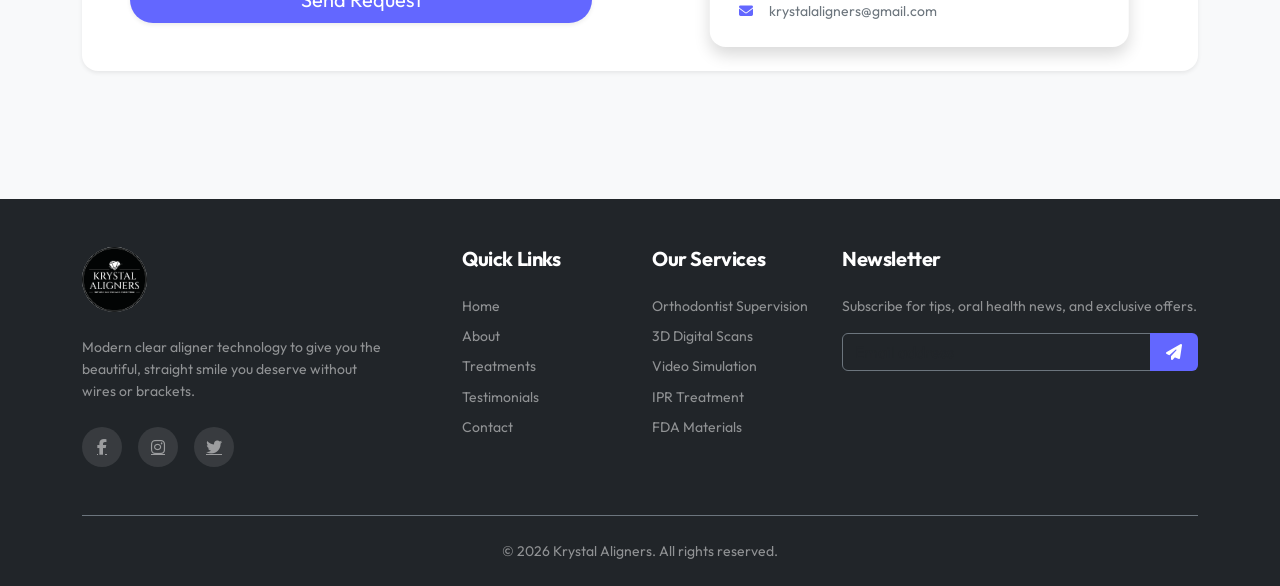
==== commit d826e7ae: "googlemap" ====
--- a/index.html
+++ b/index.html
@@ -4,7 +4,71 @@
 <head>
     <meta charset="UTF-8">
     <meta name="viewport" content="width=device-width, initial-scale=1.0">
-    <title>Krystal Aligners</title>
+    <title>Krystal Aligners | Best Clear Aligners in Trivandrum & Kerala</title>
+    <meta name="description"
+        content="Krystal Aligners offers the most advanced clear aligner treatment in Trivandrum, Kerala. Get a perfect smile with our invisible braces, 3D scanning technology, and expert orthodontist supervision.">
+    <meta name="keywords"
+        content="Clear Aligners Trivandrum, Invisible Braces Kerala, Smile Correction Trivandrum, Orthodontix Trivandrum, Best Aligners Kerala, Krystal Aligners">
+
+    <!-- Open Graph / Facebook -->
+    <meta property="og:type" content="website">
+    <meta property="og:url" content="https://krystalaligners.com/">
+    <meta property="og:title" content="Krystal Aligners | Best Clear Aligners in Trivandrum & Kerala">
+    <meta property="og:description"
+        content="Transform your smile with Krystal Aligners. Advanced, invisible, and comfortable clear aligner treatments supervised by expert orthodontists in Trivandrum, Kerala.">
+    <meta property="og:image" content="https://krystalaligners.com/logo.png">
+
+    <!-- Twitter -->
+    <meta property="twitter:card" content="summary_large_image">
+    <meta property="twitter:url" content="https://krystalaligners.com/">
+    <meta property="twitter:title" content="Krystal Aligners | Best Clear Aligners in Trivandrum & Kerala">
+    <meta property="twitter:description"
+        content="Transform your smile with Krystal Aligners. Advanced, invisible, and comfortable clear aligner treatments supervised by expert orthodontists in Trivandrum, Kerala.">
+    <meta property="twitter:image" content="https://krystalaligners.com/logo.png">
+
+    <!-- JSON-LD Schema for Local Business -->
+    <script type="application/ld+json">
+    {
+      "@context": "https://schema.org",
+      "@type": "Dentist",
+      "name": "Krystal Aligners",
+      "image": "https://krystalaligners.com/logo.png",
+      "@id": "https://krystalaligners.com/",
+      "url": "https://krystalaligners.com/",
+      "telephone": "+919656058125",
+      "address": {
+        "@type": "PostalAddress",
+        "streetAddress": "Krystal aligners Near little flower convent school Vellayani junction nemom po",
+        "addressLocality": "Trivandrum",
+        "addressRegion": "Kerala",
+        "postalCode": "695001",
+        "addressCountry": "IN"
+      },
+      "geo": {
+        "@type": "GeoCoordinates",
+        "latitude": 8.4565,
+        "longitude": 77.0000
+      },
+      "openingHoursSpecification": {
+        "@type": "OpeningHoursSpecification",
+        "dayOfWeek": [
+          "Monday",
+          "Tuesday",
+          "Wednesday",
+          "Thursday",
+          "Friday",
+          "Saturday"
+        ],
+        "opens": "09:00",
+        "closes": "19:00"
+      },
+      "sameAs": [
+        "https://www.facebook.com/krystalaligners",
+        "https://www.instagram.com/krystalaligners"
+      ]
+    }
+    </script>
+
     <!-- Google Fonts -->
     <link href="https://fonts.googleapis.com/css2?family=Outfit:wght@300;400;500;600;700&display=swap" rel="stylesheet">
     <!-- Bootstrap 5 CSS -->
@@ -108,7 +172,7 @@
                             style="width: 80px; height: 80px; font-size: 2rem;">
                             <i class="fa-solid fa-laptop-medical"></i>
                         </div>
-                        <h5 class="fw-bold">Expert Exams & 3D Scans</h5>
+                        <h5 class="fw-bold">Expert Examination</h5>
                         <p class="small text-white-50 mb-0">Thorough pretreatment examinations and highly accurate 3D
                             scans performed exclusively by our expert doctors.</p>
                     </div>
@@ -185,7 +249,7 @@
                             <i class="fa-solid fa-arrows-rotate"></i>
                         </div>
                         <div>
-                            <h5 class="fw-bold text-dark">Removable</h5>
+                            <h5 class="fw-bold text-dark">Easily Removable</h5>
                             <p class="text-muted small mb-0">Easily remove aligners for eating, brushing, and flossing.
                             </p>
                         </div>
@@ -283,7 +347,7 @@
                             <i class="fa-solid fa-check text-teal mt-1 me-3 bg-teal bg-opacity-10 rounded-circle p-2"
                                 style="font-size: 0.8rem;"></i>
                             <div>
-                                <h6 class="fw-bold mb-1">Predictable Results</h6>
+                                <h6 class="fw-bold mb-1">Predictable Results (before you start treatment)</h6>
                                 <p class="text-muted small mb-0">See your entire treatment plan in 3D before you even
                                     begin.</p>
                             </div>
@@ -378,7 +442,7 @@
                             <div class="col-4 p-4 bg-teal text-white border-start border-end border-teal border-opacity-25"
                                 style="border-right: 2px solid rgba(255,255,255,0.2) !important; border-left: 2px solid rgba(255,255,255,0.2) !important;">
                                 <i class="fa-solid fa-check-circle fs-3 mb-2"></i>
-                                <div class="fw-medium small">Removable & Easy</div>
+                                <div class="fw-medium small">Easily Removable & Easy</div>
                             </div>
                             <div class="col-4 p-4 text-muted bg-light">
                                 <i class="fa-solid fa-xmark-circle fs-3 mb-2 opacity-50"></i>
@@ -414,50 +478,61 @@
                         class="carousel slide testimonial-carousel bg-white rounded-4 shadow-sm p-4 p-md-5"
                         data-bs-ride="carousel" data-bs-interval="3500">
                         <div class="carousel-inner text-center">
-                            <!-- Carousel Item 1 -->
+                            <!-- Dr. Uma shankar -->
                             <div class="carousel-item active">
-                                <div class="text-teal mb-4">
-                                    <i class="fa-solid fa-quote-left display-4 opacity-25"></i>
-                                </div>
-                                <div class="text-warning mb-3">
+                                <img src="dr_umashankar.jpg" alt="Dr. Uma shankar" class="testimonial-avatar">
+                                <div class="text-warning mb-2">
                                     <i class="fa-solid fa-star"></i><i class="fa-solid fa-star"></i><i
                                         class="fa-solid fa-star"></i><i class="fa-solid fa-star"></i><i
                                         class="fa-solid fa-star"></i>
                                 </div>
-                                <h4 class="mb-3 fst-italic text-secondary">"Incredibly comfortable and invisible."</h4>
-                                <p class="lead text-muted mb-4">"The aligners are so comfortable and practically
-                                    invisible. I'm already seeing great results in just a few months of treatment."</p>
-                                <h6 class="fw-bold text-teal mb-0">Adarsh S.</h6>
-                            </div>
-                            <!-- Carousel Item 2 -->
+                                <h4 class="fw-bold text-dark mb-0">Dr. Uma shankar</h4>
+                                <p class="text-secondary small mb-3">BDS, General Dentist, Trivandrum</p>
+                                <div class="testimonial-quote-box mx-auto" style="max-width: 600px;">
+                                    <h5 class="mb-3 fst-italic">"Excellent Clinical Results"</h5>
+                                    <p class="lead mb-0">"Krystal Aligners provides the most predictable and
+                                        professional
+                                        clear aligner solutions for my patients. The support and quality are
+                                        exceptional."</p>
+                                </div>
+                            </div>
+                            <!-- Dr. Anoop S -->
                             <div class="carousel-item">
-                                <div class="text-teal mb-4">
-                                    <i class="fa-solid fa-quote-left display-4 opacity-25"></i>
+                                <div class="bg-blue-light text-teal rounded-circle d-flex align-items-center justify-content-center mx-auto mb-4"
+                                    style="width: 120px; height: 120px; font-size: 3rem; border: 4px solid var(--clr-white); box-shadow: 0 5px 15px rgba(0,0,0,0.1);">
+                                    <i class="fa-solid fa-user-doctor"></i>
                                 </div>
-                                <div class="text-warning mb-3">
+                                <div class="text-warning mb-2">
                                     <i class="fa-solid fa-star"></i><i class="fa-solid fa-star"></i><i
                                         class="fa-solid fa-star"></i><i class="fa-solid fa-star"></i><i
                                         class="fa-solid fa-star"></i>
                                 </div>
-                                <h4 class="mb-3 fst-italic text-secondary">"Stress-free adult orthodontics."</h4>
-                                <p class="lead text-muted mb-4">"I was hesitant about braces as an adult, but Krystal
-                                    Aligners made the process so easy and completely stress-free."</p>
-                                <h6 class="fw-bold text-teal mb-0">Meera K.</h6>
-                            </div>
-                            <!-- Carousel Item 3 -->
+                                <h4 class="fw-bold text-dark mb-0">Dr. Anoop S</h4>
+                                <p class="text-secondary small mb-3">Chief Orthodontist · 15+ Yrs Experience</p>
+                                <div class="testimonial-quote-box mx-auto" style="max-width: 600px;">
+                                    <h5 class="mb-3 fst-italic">"Digital Precision"</h5>
+                                    <p class="lead mb-0">"We combine clinical expertise with advanced 3D technology to
+                                        ensure every patient achieves their dream smile with absolute confidence."</p>
+                                </div>
+                            </div>
+                            <!-- Dr. Archa -->
                             <div class="carousel-item">
-                                <div class="text-teal mb-4">
-                                    <i class="fa-solid fa-quote-left display-4 opacity-25"></i>
+                                <div class="bg-blue-light text-teal rounded-circle d-flex align-items-center justify-content-center mx-auto mb-4"
+                                    style="width: 120px; height: 120px; font-size: 3rem; border: 4px solid var(--clr-white); box-shadow: 0 5px 15px rgba(0,0,0,0.1);">
+                                    <i class="fa-solid fa-award"></i>
                                 </div>
-                                <div class="text-warning mb-3">
+                                <div class="text-warning mb-2">
                                     <i class="fa-solid fa-star"></i><i class="fa-solid fa-star"></i><i
                                         class="fa-solid fa-star"></i><i class="fa-solid fa-star"></i><i
                                         class="fa-solid fa-star"></i>
                                 </div>
-                                <h4 class="mb-3 fst-italic text-secondary">"Amazing 3D technology."</h4>
-                                <p class="lead text-muted mb-4">"Professional doctors and amazing technology. The 3D
-                                    simulation really helped me understand my smile journey from start to finish."</p>
-                                <h6 class="fw-bold text-teal mb-0">Arjun V.</h6>
+                                <h4 class="fw-bold text-dark mb-0">Dr. Archa</h4>
+                                <p class="text-secondary small mb-3">Aligner Specialist · Invisalign Certified</p>
+                                <div class="testimonial-quote-box mx-auto" style="max-width: 600px;">
+                                    <h5 class="mb-3 fst-italic">"Certification Matters"</h5>
+                                    <p class="lead mb-0">"Our Invisalign certified approach ensures that you receive the
+                                        highest standard of care and the most comfortable aligner experience."</p>
+                                </div>
                             </div>
                         </div>
                         <button class="carousel-control-prev" type="button" data-bs-target="#homeTestimonialCarousel"
@@ -526,7 +601,7 @@
                 <div class="col-lg-6 p-0 position-relative reveal-up" style="transition-delay: 200ms;">
                     <!-- Embedded Map Placeholder -->
                     <iframe
-                        src="https://www.google.com/maps/embed?pb=!1m18!1m12!1m3!1d1000!2d-122.08!3d37.42!2m3!1f0!2f0!3f0!3m2!1i1024!2i768!4f13.1!3m3!1m2!1s0x0%3A0x0!2zMzfCsDI1JzEyLjAiTiAxMjLCsDA0JzQ4LjAiVw!5e0!3m2!1sen!2sus!4v1611234567890!5m2!1sen!2sus"
+                        src="https://www.google.com/maps/embed?pb=!1m18!1m12!1m3!1d3946.335478465053!2d76.99747077590858!3d8.456519597711204!2m3!1f0!2f0!3f0!3m2!1i1024!2i768!4f13.1!3m3!1m2!1s0x3b05bb11a91532a7%3A0xc27ea9ee9effe644!2sKRYSTAL%20ALIGNERS!5e0!3m2!1sen!2sin!4v1711234567890!5m2!1sen!2sin"
                         width="100%" height="100%" style="border:0; min-height: 400px;" allowfullscreen=""
                         loading="lazy"></iframe>
 
@@ -614,20 +689,14 @@
 
     <!-- Floating Contact & Scroll To Top -->
     <div class="floating-container">
-        <a href="https://wa.me/919656058125" target="_blank"
-            class="floating-btn bg-success hover-scale" aria-label="WhatsApp">
+        <a href="https://wa.me/919656058125" target="_blank" class="floating-btn bg-success hover-scale"
+            aria-label="WhatsApp">
             <i class="fa-brands fa-whatsapp"></i>
         </a>
-        <a href="tel:+918139815081"
-            class="floating-btn btn-teal hover-scale" aria-label="Call Us">
+        <a href="tel:+918139815081" class="floating-btn btn-teal hover-scale" aria-label="Call Us">
             <i class="fa-solid fa-phone"></i>
         </a>
-        <a href="#" id="scrollTop"
-            class="floating-btn bg-dark hover-scale"
-            style="opacity: 0; pointer-events: none; transition: 0.3s;"
-            aria-label="Scroll to Top">
-            <i class="fa-solid fa-arrow-up border-0"></i>
-        </a>
+
     </div>
 
     <!-- Scripts -->
--- a/style.css
+++ b/style.css
@@ -246,6 +246,21 @@
     border: 1px solid rgba(255, 255, 255, 0.1);
 }
 
+@media (max-width: 768px) {
+    .hero-section h1 {
+        font-size: calc(1.8rem + 3.3vw) !important;
+    }
+
+    .glass-panel {
+        padding: 2rem 1.5rem !important;
+    }
+}
+
+.hero-section h1,
+.hero-section p {
+    text-wrap: balance;
+}
+
 .animate-float {
     animation: floating 8s ease-in-out infinite;
 }
@@ -393,28 +408,79 @@
     z-index: 2;
 }
 
-/* Carousel */
+/* Testimonial Enhanced Styles */
+.testimonial-carousel .carousel-item {
+    padding: 1rem 0;
+}
+
+.testimonial-avatar {
+    width: 120px;
+    height: 120px;
+    object-fit: cover;
+    border-radius: 50%;
+    border: 4px solid var(--clr-white);
+    box-shadow: 0 5px 15px rgba(0, 0, 0, 0.1);
+    margin: 0 auto 1.5rem;
+    display: block;
+}
+
+.testimonial-quote-box {
+    background-color: var(--clr-teal);
+    color: var(--clr-white);
+    padding: 2.5rem;
+    border-radius: 1.5rem;
+    position: relative;
+    margin-top: 2rem;
+    box-shadow: 0 10px 30px rgba(99, 103, 255, 0.2);
+}
+
+.testimonial-quote-box::before {
+    content: '\f10d';
+    font-family: 'Font Awesome 6 Free';
+    font-weight: 900;
+    position: absolute;
+    top: -20px;
+    left: 40px;
+    font-size: 3rem;
+    opacity: 0.2;
+    color: white;
+}
+
 .testimonial-carousel .carousel-control-prev,
 .testimonial-carousel .carousel-control-next {
-    width: 5%;
+    width: 40px;
+    height: 40px;
+    background-color: var(--clr-teal);
+    border-radius: 5px;
     opacity: 1;
+    top: 50%;
+    transform: translateY(-50%);
 }
 
 .testimonial-carousel .carousel-control-prev {
-    left: -10px;
+    left: -20px;
 }
 
 .testimonial-carousel .carousel-control-next {
-    right: -10px;
+    right: -20px;
 }
 
 @media (max-width: 768px) {
+    .testimonial-avatar {
+        width: 100px;
+        height: 100px;
+    }
+
+    .testimonial-quote-box {
+        padding: 1.5rem;
+    }
+
     .testimonial-carousel .carousel-control-prev {
-        left: 10px;
+        left: 0;
     }
 
     .testimonial-carousel .carousel-control-next {
-        right: 10px;
+        right: 0;
     }
 }
 
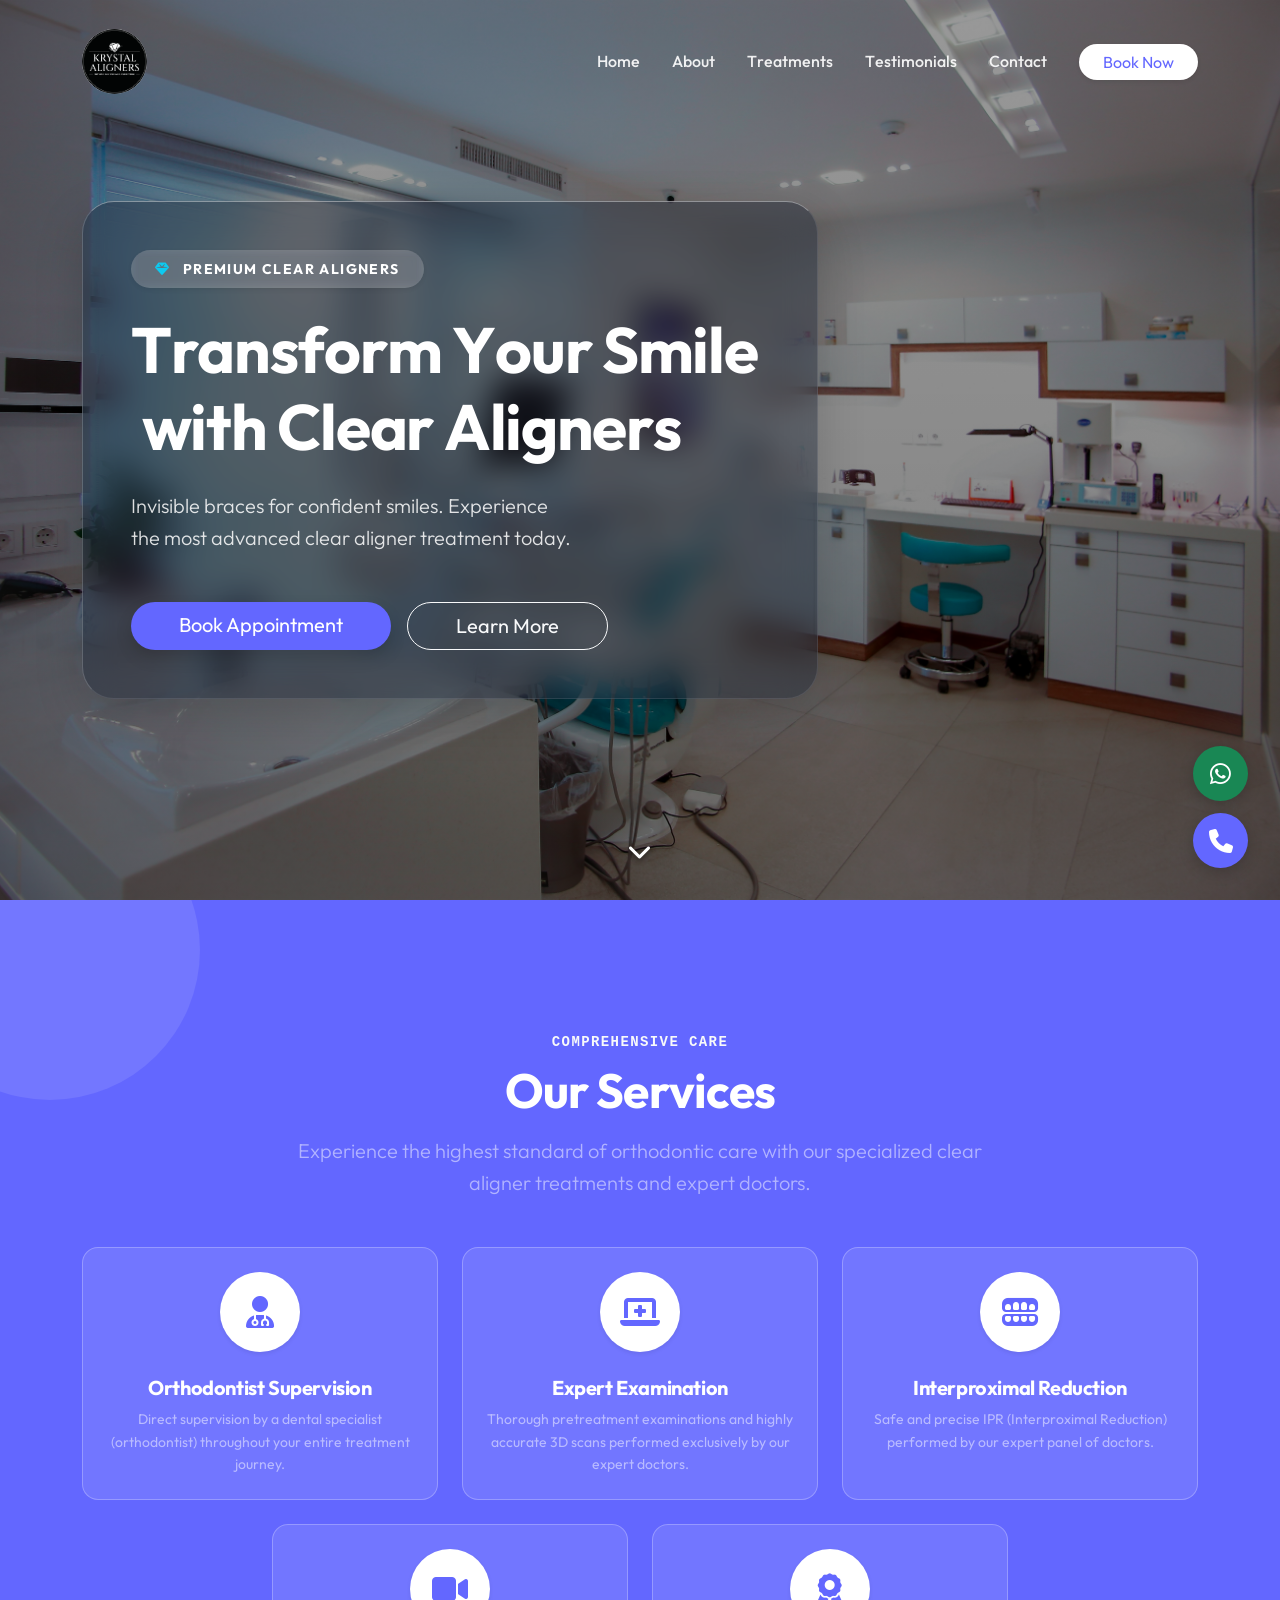
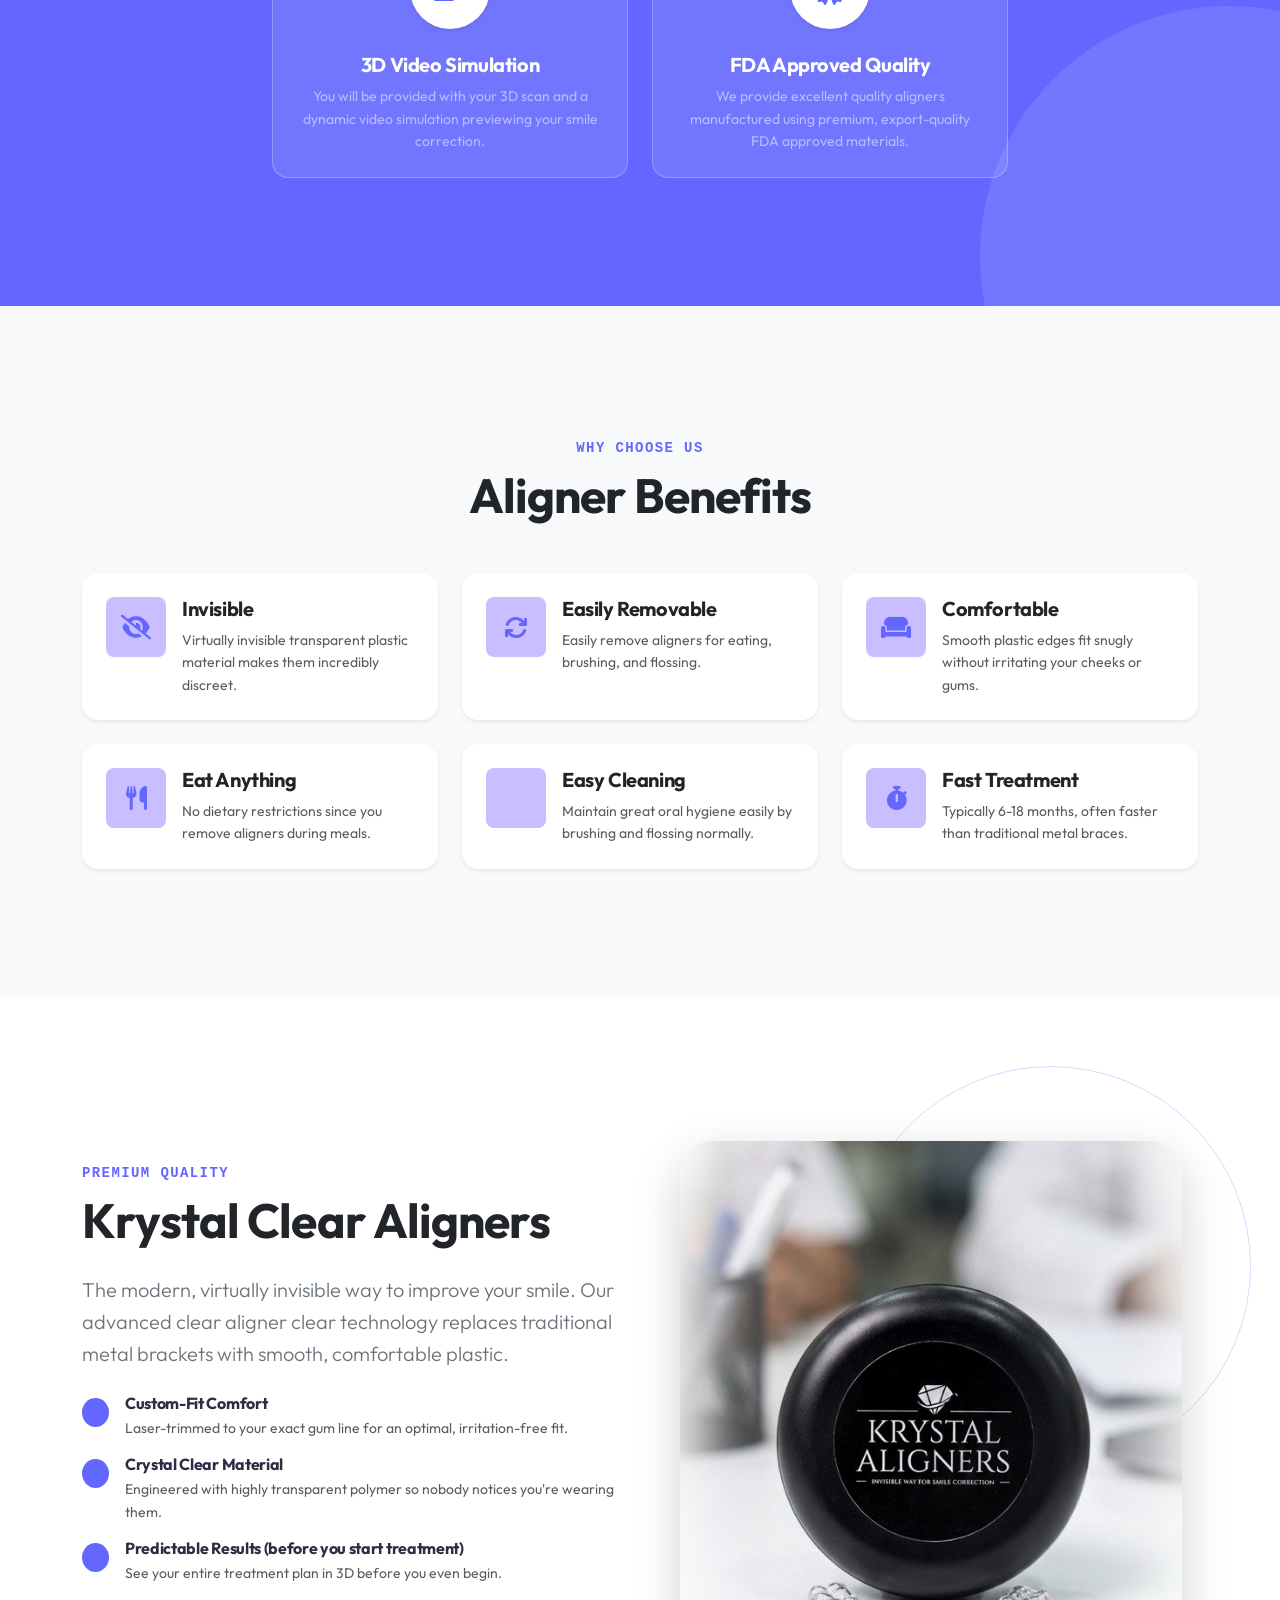
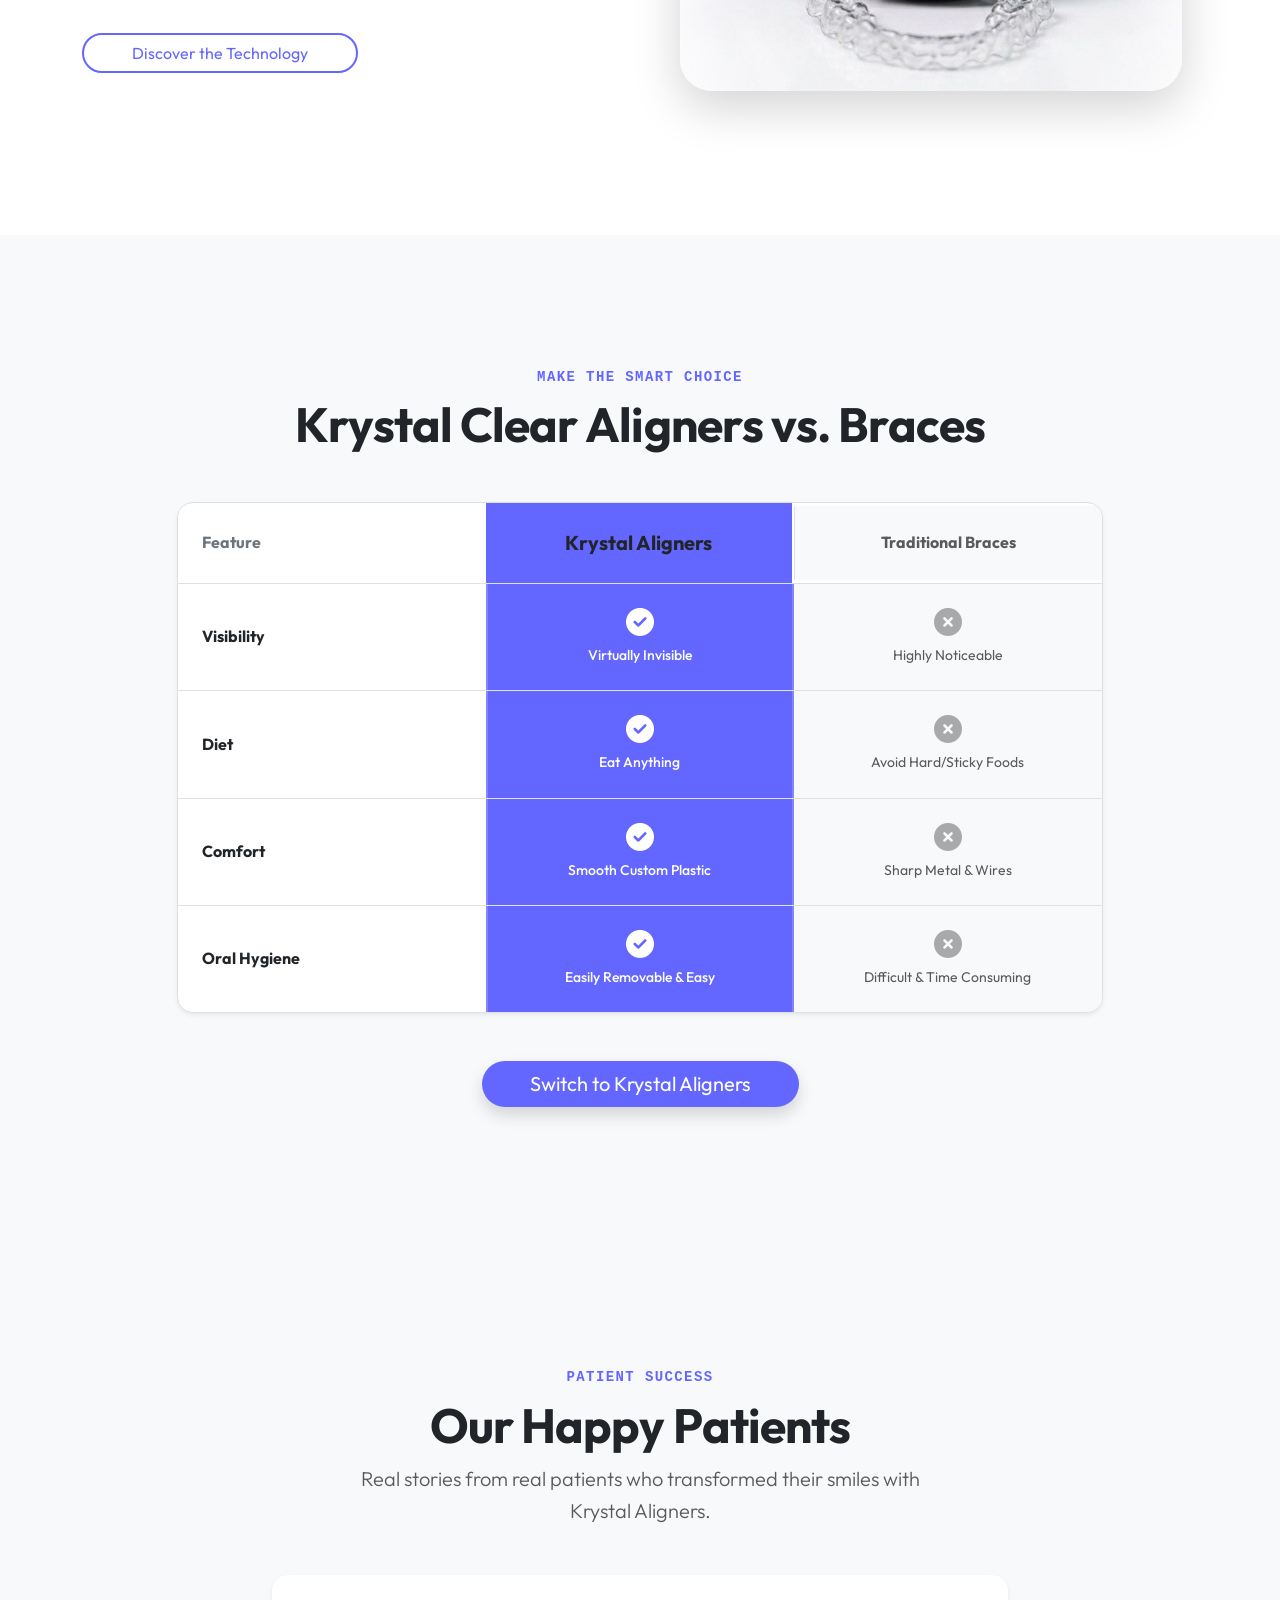
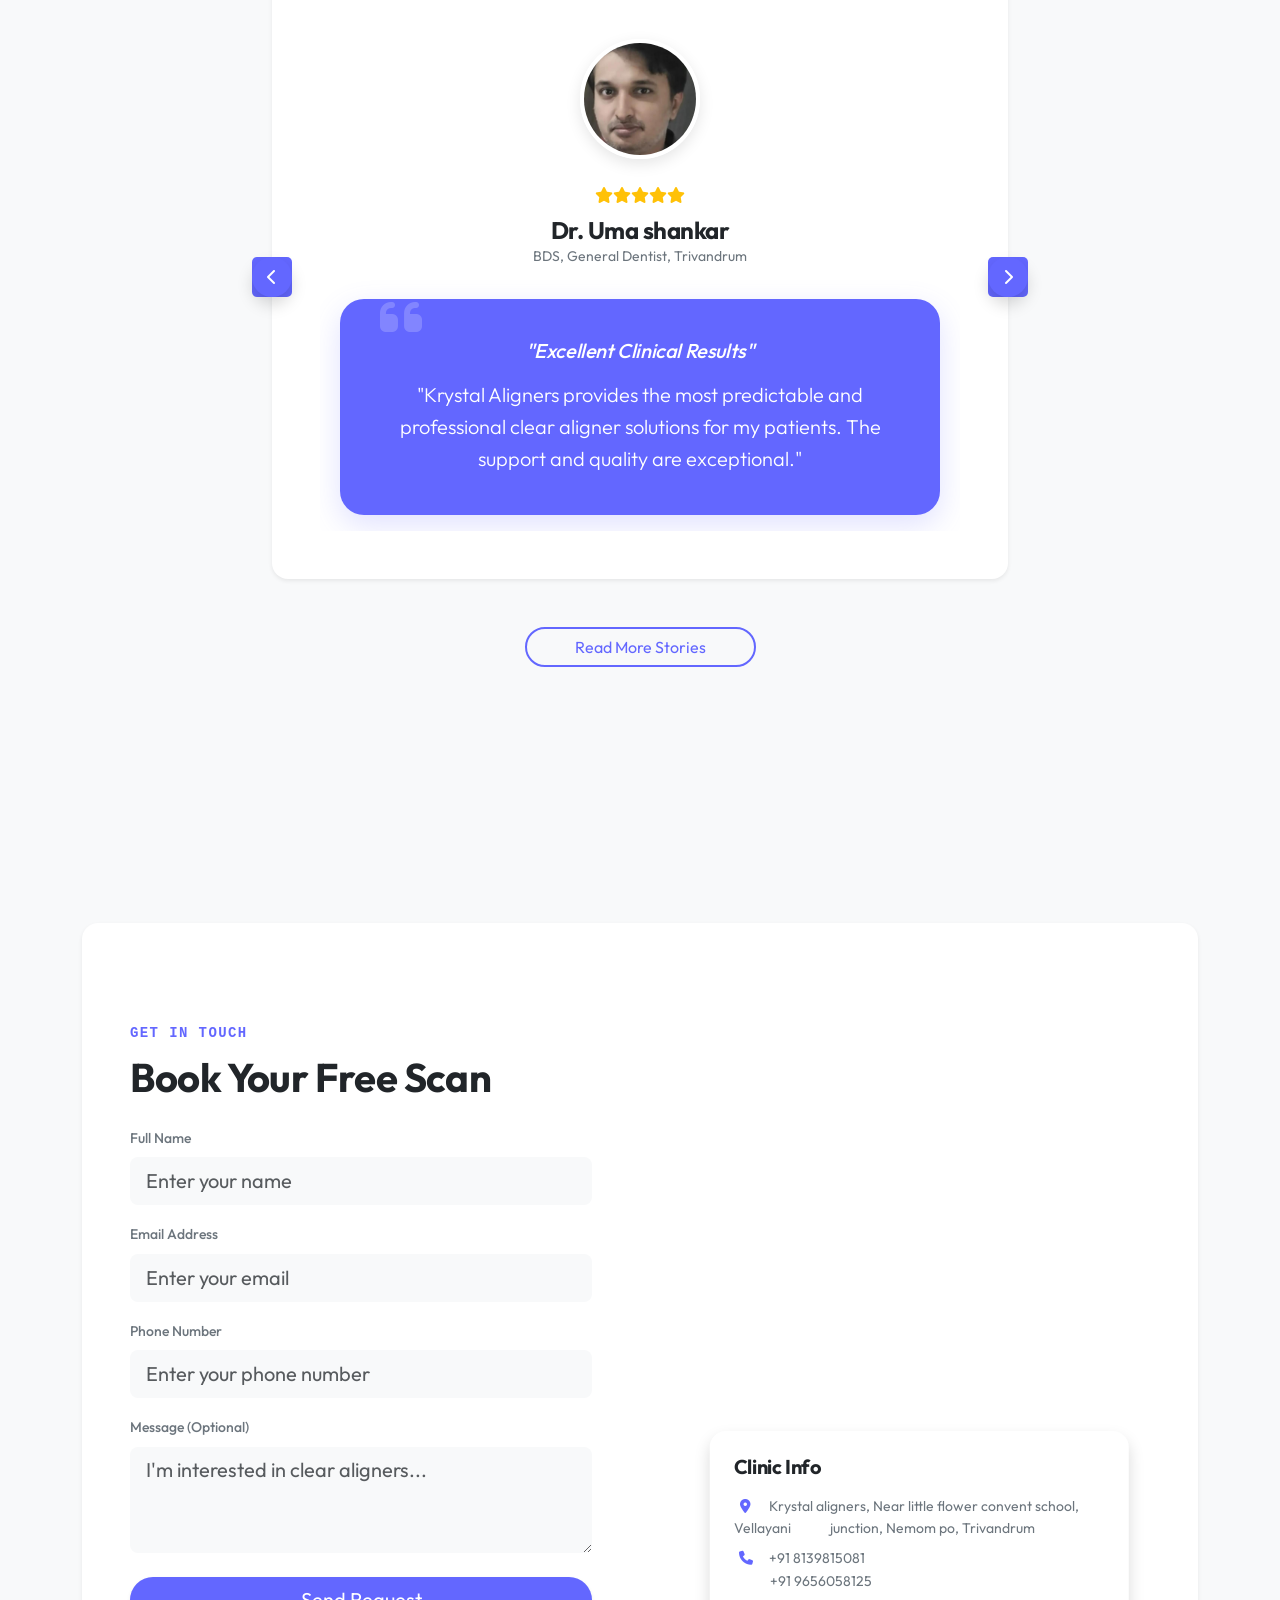
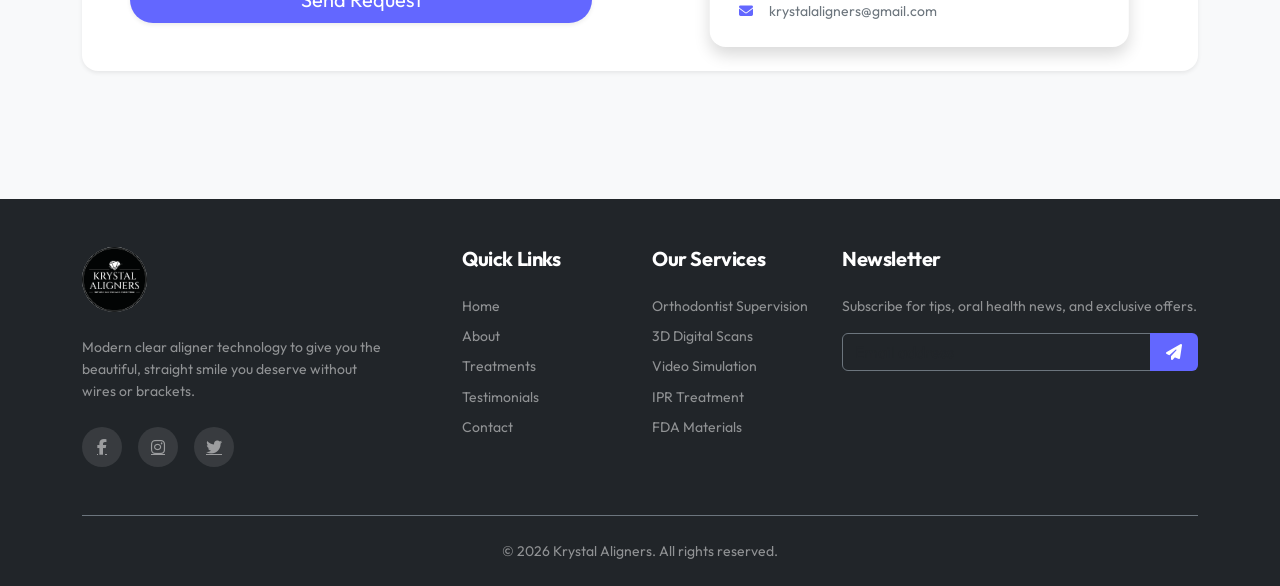
==== commit 0e7b603f: "googlemap" ====
--- a/index.html
+++ b/index.html
@@ -9,6 +9,8 @@
         content="Krystal Aligners offers the most advanced clear aligner treatment in Trivandrum, Kerala. Get a perfect smile with our invisible braces, 3D scanning technology, and expert orthodontist supervision.">
     <meta name="keywords"
         content="Clear Aligners Trivandrum, Invisible Braces Kerala, Smile Correction Trivandrum, Orthodontix Trivandrum, Best Aligners Kerala, Krystal Aligners">
+    <link rel="canonical" href="https://krystalaligners.com/">
+    <link rel="shortcut icon" href="logo.png" type="image/x-icon">
 
     <!-- Open Graph / Facebook -->
     <meta property="og:type" content="website">
@@ -107,7 +109,7 @@
     <section id="home" class="hero-section d-flex align-items-center position-relative">
         <div class="container position-relative z-1 text-center text-md-start">
             <div class="row">
-                <div class="col-lg-8 text-white reveal-up">
+                <div class="col-lg-8 text-white">
                     <div class="glass-panel p-5 rounded-5 shadow-lg animate-float"
                         style="border-top: 1px solid rgba(255,255,255,0.4); border-left: 1px solid rgba(255,255,255,0.2);">
                         <div class="d-inline-block bg-white bg-opacity-25 rounded-pill px-4 py-2 mb-4 text-uppercase tracking-wide small fw-bold shadow-sm backdrop-blur"
@@ -143,7 +145,7 @@
         <div class="bg-circle bg-circle-2"></div>
 
         <div class="container py-5 position-relative z-1">
-            <div class="text-center mb-5 reveal-up">
+            <div class="text-center mb-5">
                 <span class="text-light font-monospace text-uppercase small fw-bold tracking-wide">Comprehensive
                     Care</span>
                 <h2 class="display-5 fw-bold mt-2">Our Services</h2>
@@ -152,7 +154,7 @@
             </div>
 
             <div class="row g-4 justify-content-center">
-                <div class="col-md-6 col-lg-4 reveal-up">
+                <div class="col-md-6 col-lg-4">
                     <div
                         class="bg-white bg-opacity-10 p-4 rounded-4 h-100 border border-white border-opacity-25 hover-lift backdrop-blur d-flex flex-column align-items-center text-center">
                         <div class="step-icon-bg bg-white text-teal rounded-circle d-flex align-items-center justify-content-center mb-4 shadow-sm"
@@ -165,7 +167,7 @@
                     </div>
                 </div>
 
-                <div class="col-md-6 col-lg-4 reveal-up" style="transition-delay: 100ms;">
+                <div class="col-md-6 col-lg-4" style="transition-delay: 100ms;">
                     <div
                         class="bg-white bg-opacity-10 p-4 rounded-4 h-100 border border-white border-opacity-25 hover-lift backdrop-blur d-flex flex-column align-items-center text-center">
                         <div class="step-icon-bg bg-white text-teal rounded-circle d-flex align-items-center justify-content-center mb-4 shadow-sm"
@@ -178,7 +180,7 @@
                     </div>
                 </div>
 
-                <div class="col-md-6 col-lg-4 reveal-up" style="transition-delay: 200ms;">
+                <div class="col-md-6 col-lg-4" style="transition-delay: 200ms;">
                     <div
                         class="bg-white bg-opacity-10 p-4 rounded-4 h-100 border border-white border-opacity-25 hover-lift backdrop-blur d-flex flex-column align-items-center text-center">
                         <div class="step-icon-bg bg-white text-teal rounded-circle d-flex align-items-center justify-content-center mb-4 shadow-sm"
@@ -229,7 +231,7 @@
             </div>
 
             <div class="row g-4">
-                <div class="col-md-6 col-lg-4 reveal-up">
+                <div class="col-md-6 col-lg-4">
                     <div class="bg-white p-4 rounded-4 shadow-sm h-100 d-flex gap-3 hover-lift">
                         <div class="icon-square bg-blue-light text-teal rounded-3 d-flex align-items-center justify-content-center flex-shrink-0"
                             style="width: 60px; height: 60px; font-size: 1.5rem;">
@@ -242,7 +244,7 @@
                         </div>
                     </div>
                 </div>
-                <div class="col-md-6 col-lg-4 reveal-up" style="transition-delay: 100ms;">
+                <div class="col-md-6 col-lg-4" style="transition-delay: 100ms;">
                     <div class="bg-white p-4 rounded-4 shadow-sm h-100 d-flex gap-3 hover-lift">
                         <div class="icon-square bg-blue-light text-teal rounded-3 d-flex align-items-center justify-content-center flex-shrink-0"
                             style="width: 60px; height: 60px; font-size: 1.5rem;">
@@ -255,7 +257,7 @@
                         </div>
                     </div>
                 </div>
-                <div class="col-md-6 col-lg-4 reveal-up" style="transition-delay: 200ms;">
+                <div class="col-md-6 col-lg-4" style="transition-delay: 200ms;">
                     <div class="bg-white p-4 rounded-4 shadow-sm h-100 d-flex gap-3 hover-lift">
                         <div class="icon-square bg-blue-light text-teal rounded-3 d-flex align-items-center justify-content-center flex-shrink-0"
                             style="width: 60px; height: 60px; font-size: 1.5rem;">
@@ -316,7 +318,7 @@
     <section id="showcase" class="py-6 bg-white overflow-hidden">
         <div class="container py-5">
             <div class="row align-items-center g-5">
-                <div class="col-lg-6 reveal-left">
+                <div class="col-lg-6">
                     <span class="text-teal font-monospace text-uppercase small fw-bold tracking-wide">Premium
                         Quality</span>
                     <h2 class="display-5 fw-bold mt-2 mb-4 text-dark">Krystal Clear Aligners</h2>
@@ -357,7 +359,7 @@
                     <a href="about.html" class="btn btn-outline-teal rounded-pill px-5 hover-scale">Discover the
                         Technology</a>
                 </div>
-                <div class="col-lg-6 reveal-right">
+                <div class="col-lg-6">
                     <div class="position-relative p-3">
                         <!-- Decorative background element -->
                         <div class="position-absolute border border-teal rounded-circle opacity-25"
@@ -377,13 +379,13 @@
     <!-- Comparison Section -->
     <section id="comparison" class="py-6 bg-light">
         <div class="container py-5">
-            <div class="text-center mb-5 reveal-up">
+            <div class="text-center mb-5">
                 <span class="text-teal font-monospace text-uppercase small fw-bold tracking-wide">Make the Smart
                     Choice</span>
                 <h2 class="display-5 fw-bold mt-2 text-dark">Krystal Clear Aligners vs. Braces</h2>
             </div>
 
-            <div class="row justify-content-center reveal-up">
+            <div class="row justify-content-center">
                 <div class="col-lg-10">
                     <div class="bg-white rounded-4 shadow-sm overflow-hidden border">
                         <!-- Header Row -->
@@ -453,7 +455,7 @@
                 </div>
             </div>
 
-            <div class="text-center mt-5 reveal-up">
+            <div class="text-center mt-5">
                 <a href="#contact" class="btn btn-teal btn-lg rounded-pill px-5 shadow hover-scale">Switch to Krystal
                     Aligners</a>
             </div>
@@ -465,14 +467,14 @@
     <!-- Testimonials Section -->
     <section id="testimonials" class="py-6 bg-light overflow-hidden">
         <div class="container py-5">
-            <div class="text-center mb-5 reveal-up">
+            <div class="text-center mb-5">
                 <span class="text-teal font-monospace text-uppercase small fw-bold tracking-wide">Patient Success</span>
                 <h2 class="display-5 fw-bold mt-2 text-dark">Our Happy Patients</h2>
                 <p class="text-muted lead mx-auto" style="max-width: 600px;">Real stories from real patients who
                     transformed their smiles with Krystal Aligners.</p>
             </div>
 
-            <div class="row justify-content-center reveal-up">
+            <div class="row justify-content-center">
                 <div class="col-lg-8">
                     <div id="homeTestimonialCarousel"
                         class="carousel slide testimonial-carousel bg-white rounded-4 shadow-sm p-4 p-md-5"
@@ -555,7 +557,7 @@
                 </div>
             </div>
 
-            <div class="text-center mt-5 reveal-up">
+            <div class="text-center mt-5">
                 <a href="testimonials.html" class="btn btn-outline-teal rounded-pill px-5 hover-scale">Read More
                     Stories</a>
             </div>
@@ -567,7 +569,7 @@
         <div class="container py-5">
             <div class="row g-5 bg-white rounded-4 shadow-sm overflow-hidden p-0 m-0">
                 <!-- Left: Form -->
-                <div class="col-lg-6 p-4 p-md-5 reveal-up">
+                <div class="col-lg-6 p-4 p-md-5">
                     <span class="text-teal font-monospace text-uppercase small fw-bold tracking-wide">Get In
                         Touch</span>
                     <h2 class="display-6 fw-bold mt-2 mb-4 text-dark">Book Your Free Scan</h2>
@@ -598,7 +600,7 @@
                     </form>
                 </div>
                 <!-- Right: Map/Info -->
-                <div class="col-lg-6 p-0 position-relative reveal-up" style="transition-delay: 200ms;">
+                <div class="col-lg-6 p-0 position-relative" style="transition-delay: 200ms;">
                     <!-- Embedded Map Placeholder -->
                     <iframe
                         src="https://www.google.com/maps/embed?pb=!1m18!1m12!1m3!1d3946.335478465053!2d76.99747077590858!3d8.456519597711204!2m3!1f0!2f0!3f0!3m2!1i1024!2i768!4f13.1!3m3!1m2!1s0x3b05bb11a91532a7%3A0xc27ea9ee9effe644!2sKRYSTAL%20ALIGNERS!5e0!3m2!1sen!2sin!4v1711234567890!5m2!1sen!2sin"
--- a/style.css
+++ b/style.css
@@ -294,27 +294,12 @@
     }
 }
 
-.reveal-up {
-    opacity: 0;
-    transform: translateY(50px);
-    transition: all 1s cubic-bezier(0.16, 1, 0.3, 1);
-}
-
-.reveal-scale {
-    opacity: 0;
-    transform: scale(0.9);
-    transition: all 1s cubic-bezier(0.16, 1, 0.3, 1);
-}
-
-.reveal-right {
-    opacity: 0;
-    transform: translateX(-50px);
-    transition: all 1s cubic-bezier(0.16, 1, 0.3, 1);
-}
-
+.reveal-up,
+.reveal-scale,
+.reveal-right,
 .reveal-left {
-    opacity: 0;
-    transform: translateX(50px);
+    opacity: 1;
+    transform: none;
     transition: all 1s cubic-bezier(0.16, 1, 0.3, 1);
 }
 
@@ -323,7 +308,7 @@
 .reveal-right.active,
 .reveal-left.active {
     opacity: 1;
-    transform: translateY(0) scale(1) translateX(0);
+    transform: none;
 }
 
 .glow-pulse {
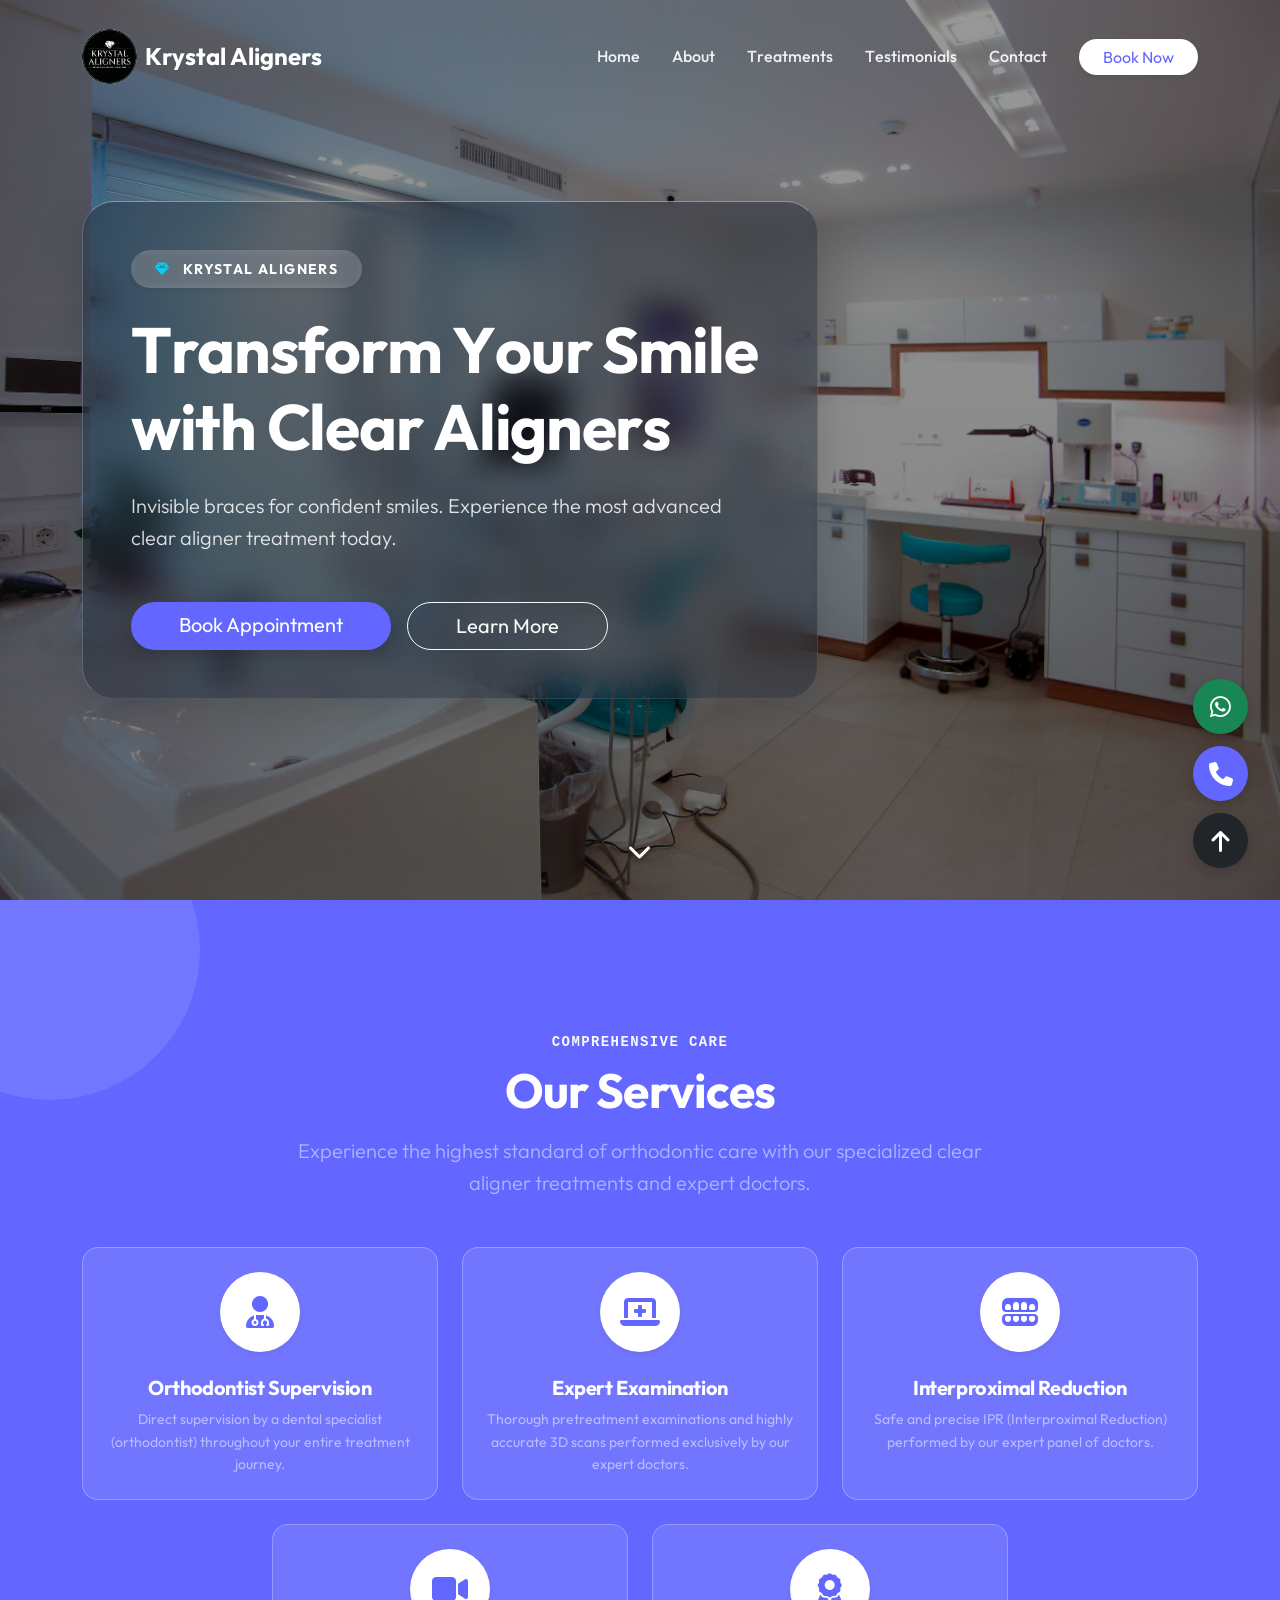
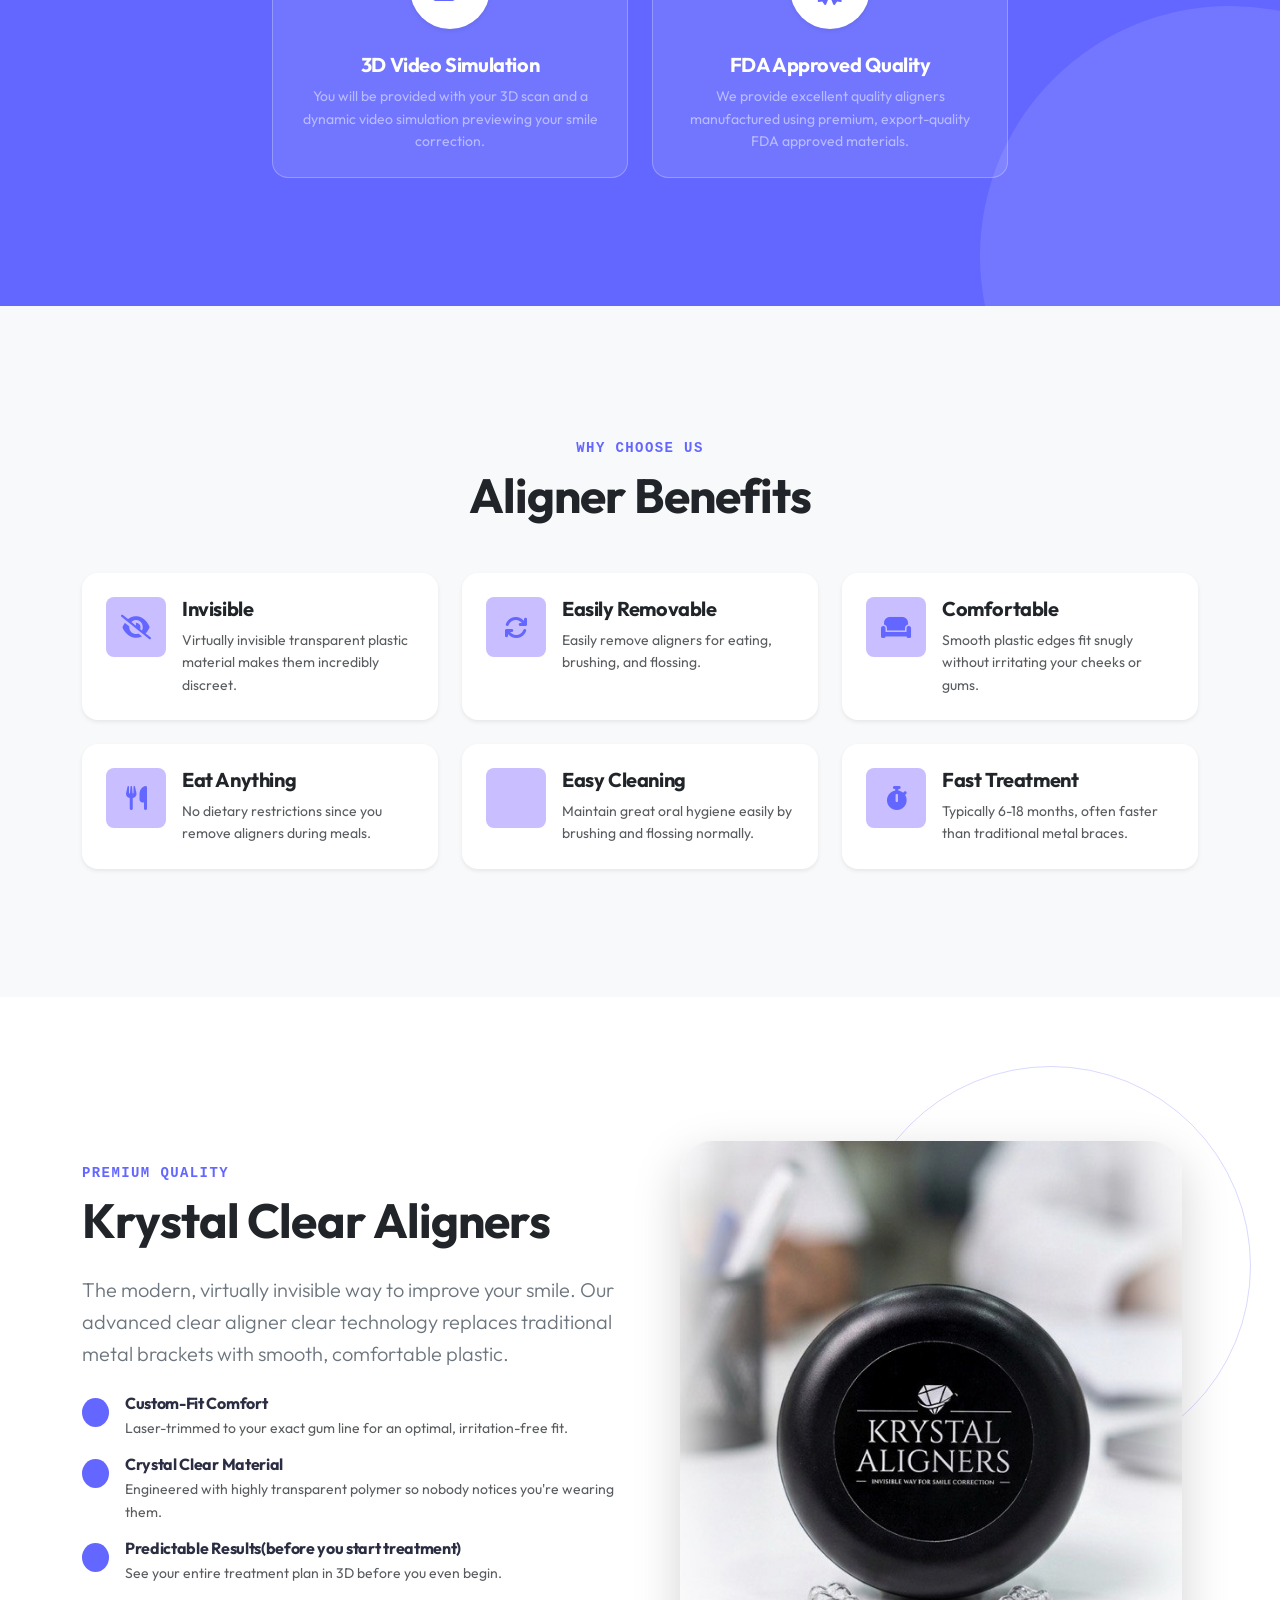
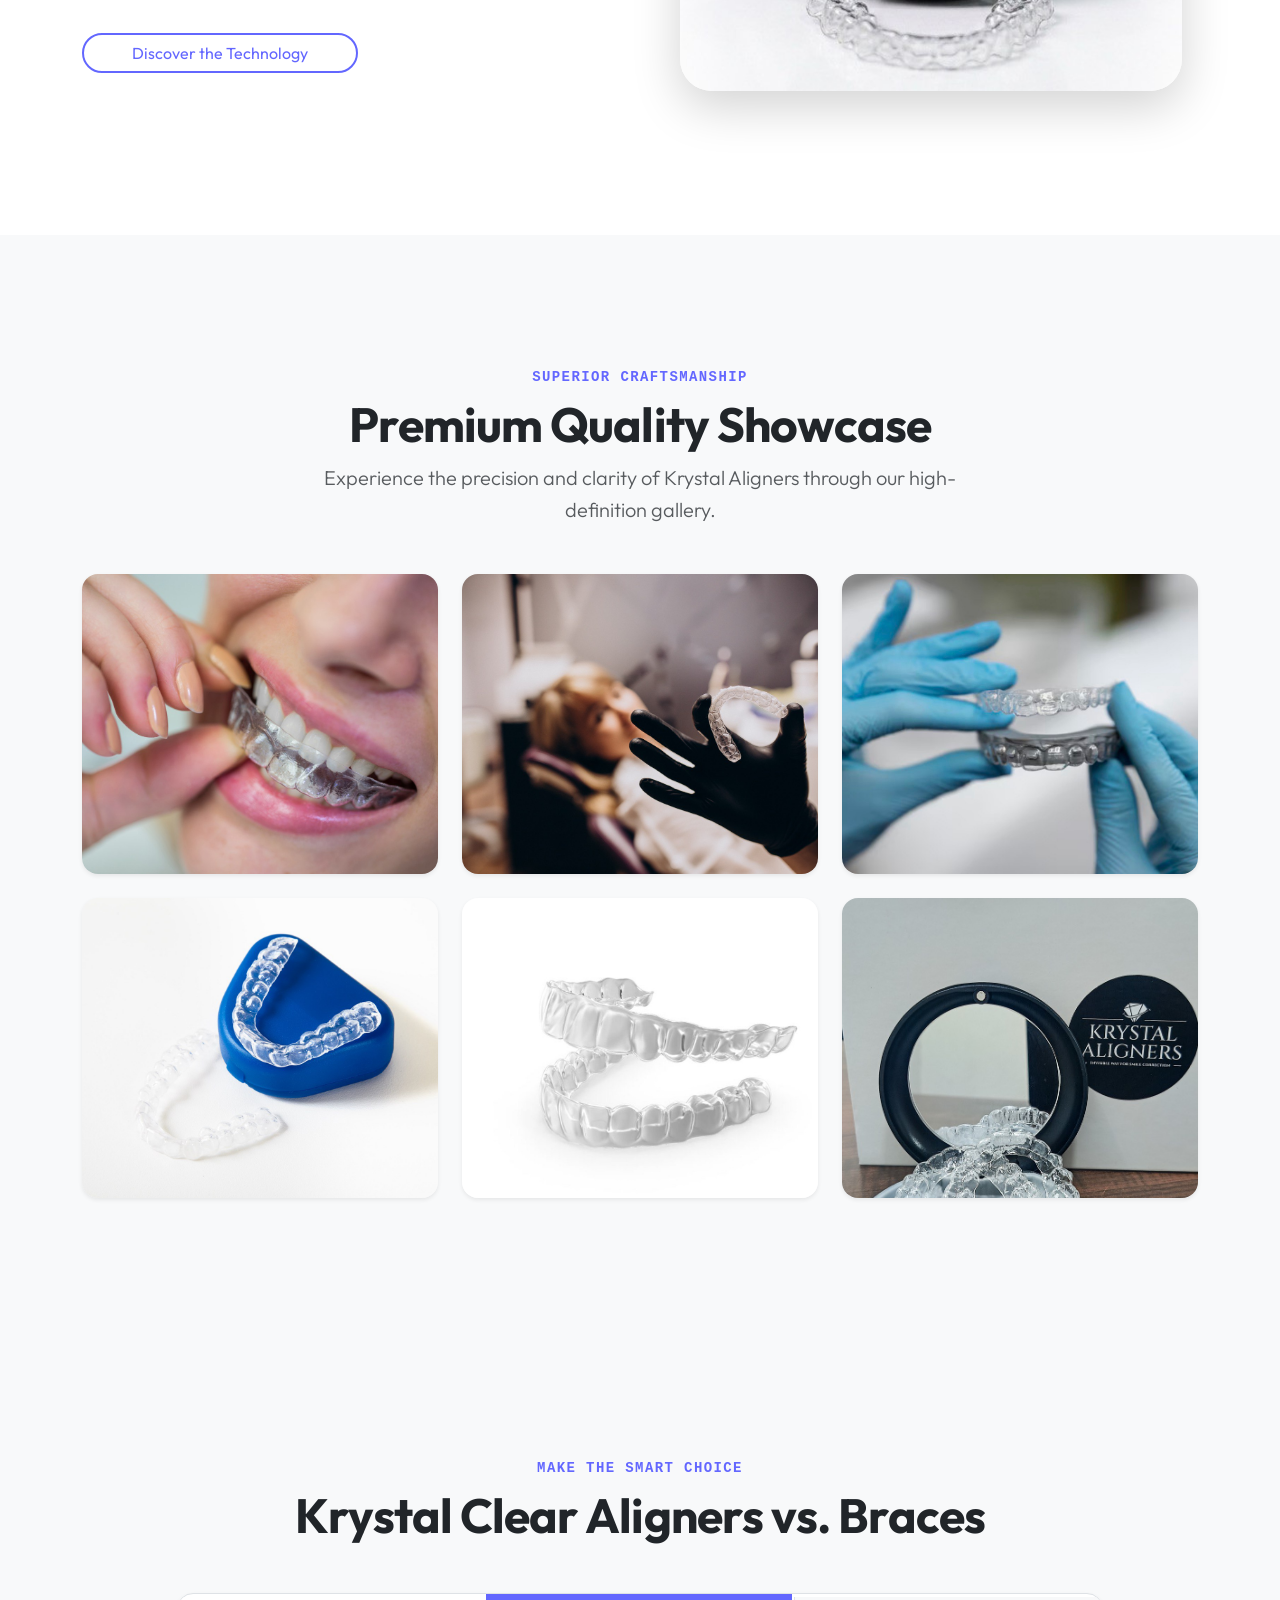
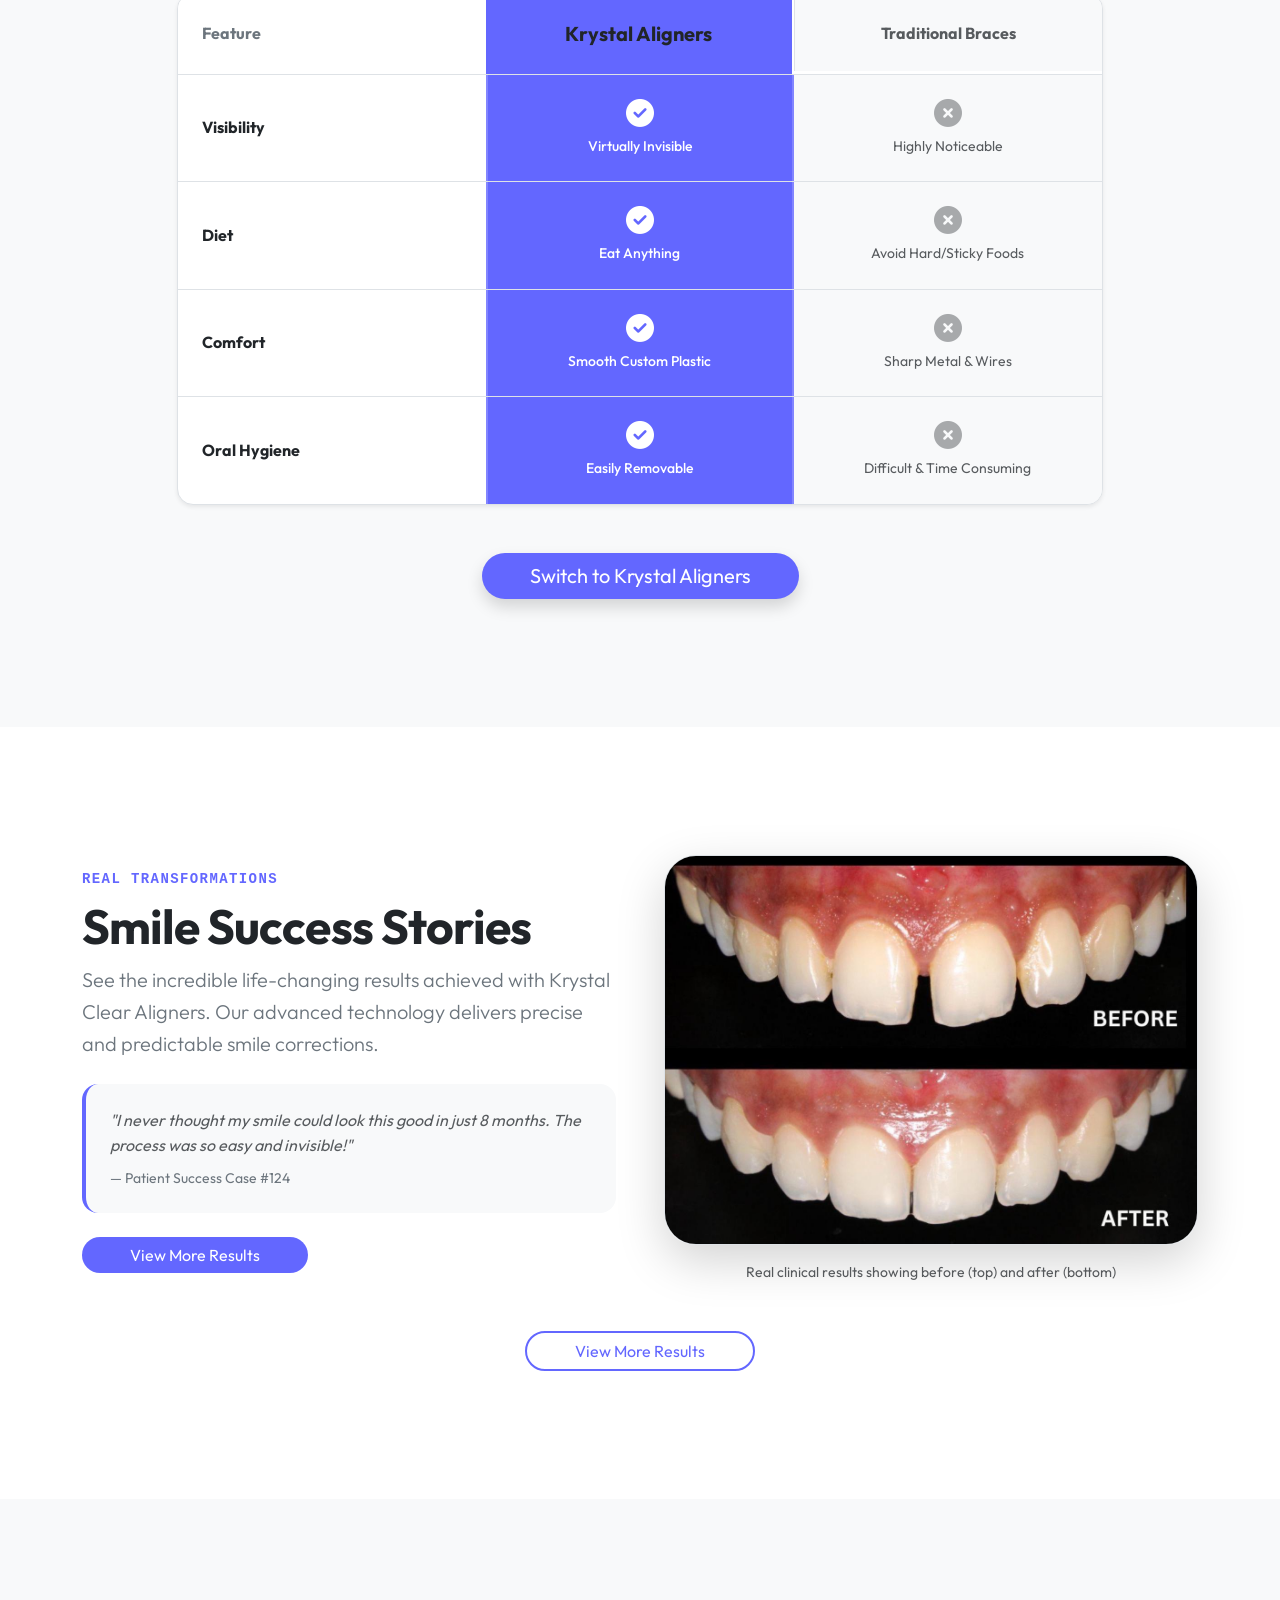
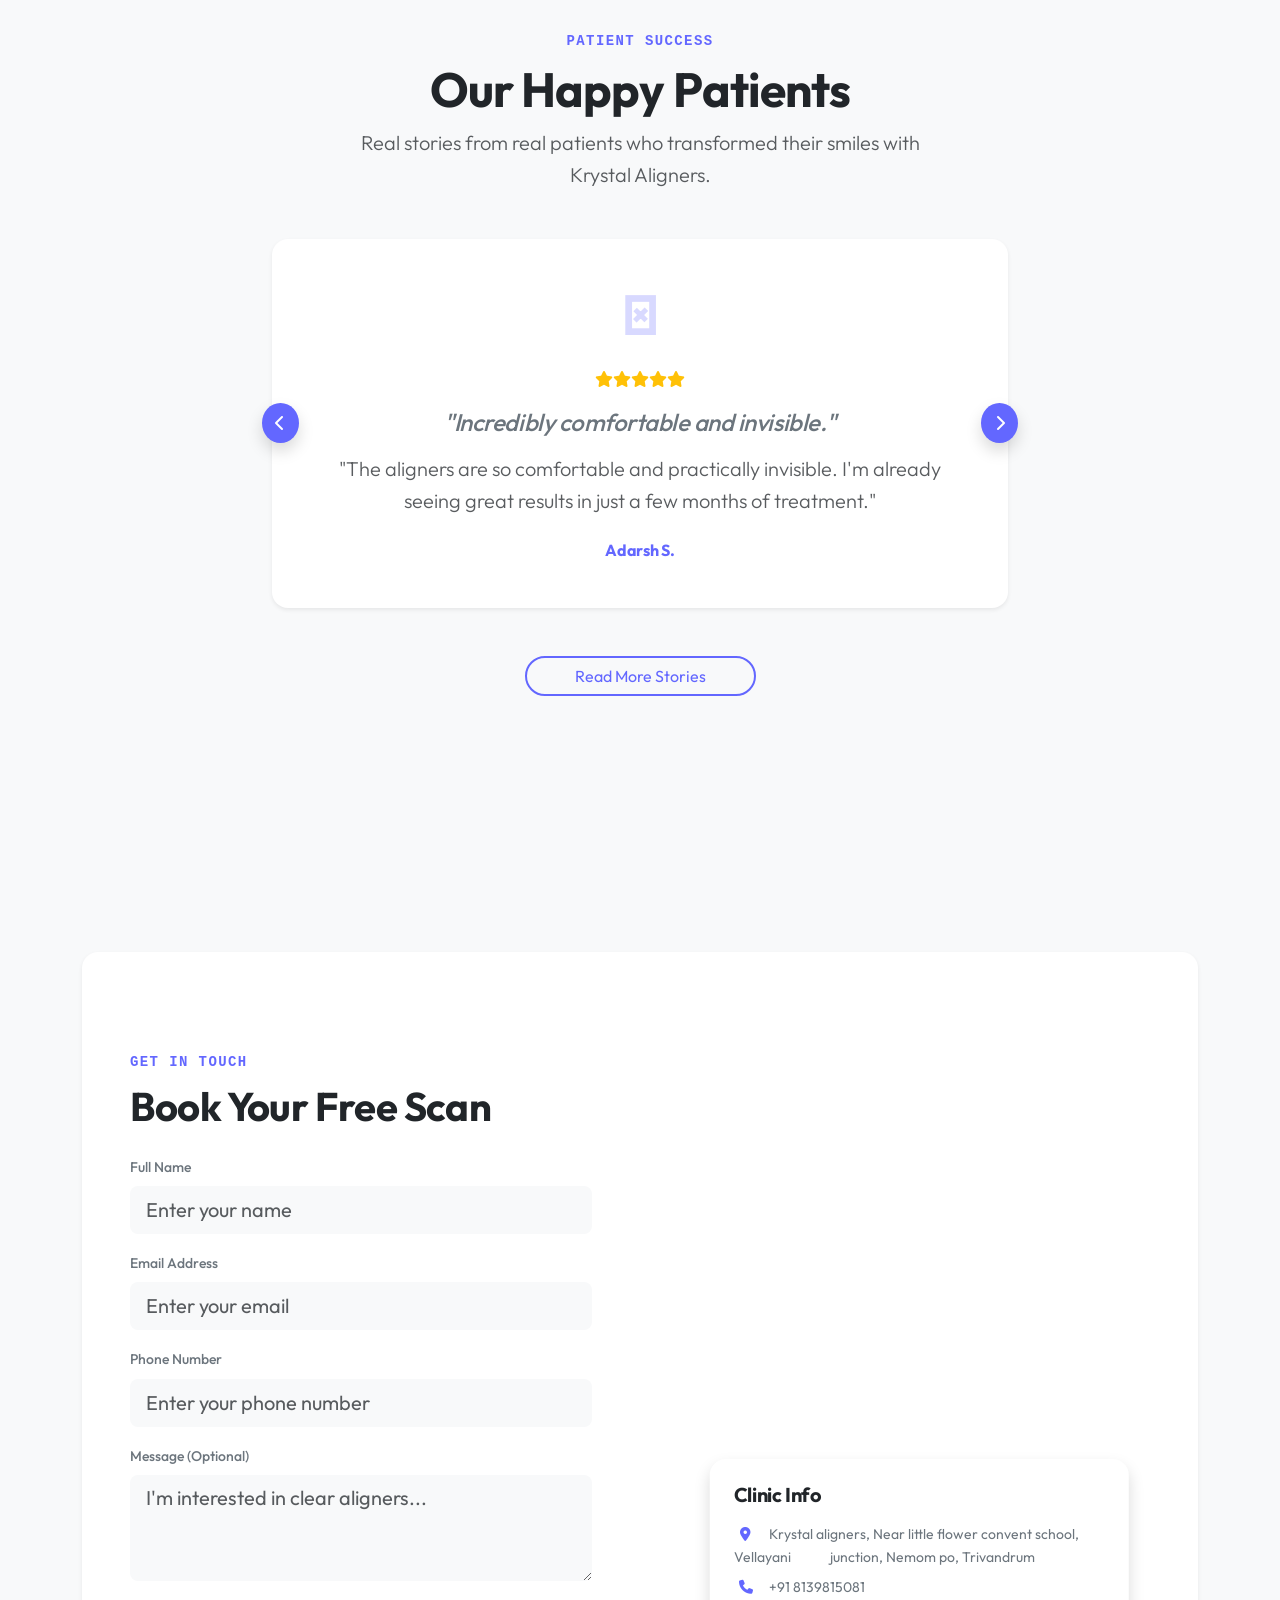
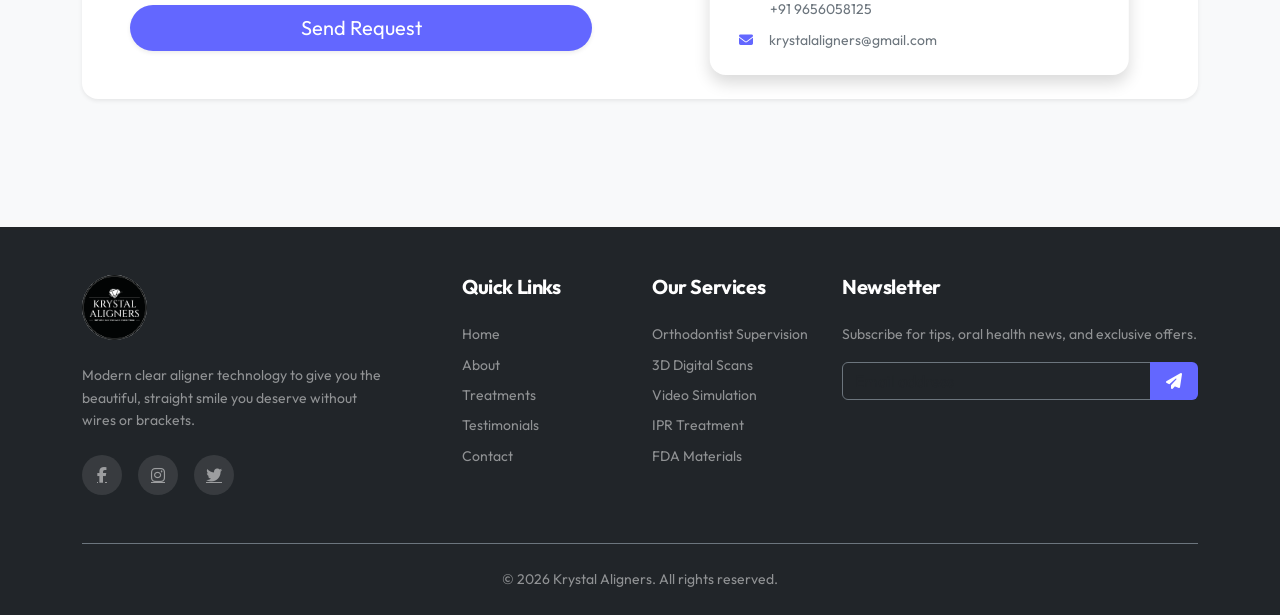
==== commit 55845487: "updated" ====
--- a/index.html
+++ b/index.html
@@ -3,14 +3,13 @@
 
 <head>
     <meta charset="UTF-8">
+    <link rel="icon" type="image/png" href="logo.png?v=1.2">
     <meta name="viewport" content="width=device-width, initial-scale=1.0">
     <title>Krystal Aligners | Best Clear Aligners in Trivandrum & Kerala</title>
     <meta name="description"
         content="Krystal Aligners offers the most advanced clear aligner treatment in Trivandrum, Kerala. Get a perfect smile with our invisible braces, 3D scanning technology, and expert orthodontist supervision.">
     <meta name="keywords"
         content="Clear Aligners Trivandrum, Invisible Braces Kerala, Smile Correction Trivandrum, Orthodontix Trivandrum, Best Aligners Kerala, Krystal Aligners">
-    <link rel="canonical" href="https://krystalaligners.com/">
-    <link rel="shortcut icon" href="logo.png" type="image/x-icon">
 
     <!-- Open Graph / Facebook -->
     <meta property="og:type" content="website">
@@ -77,16 +76,46 @@
     <link href="https://cdn.jsdelivr.net/npm/bootstrap@5.3.2/dist/css/bootstrap.min.css" rel="stylesheet">
     <!-- Font Awesome -->
     <link rel="stylesheet" href="https://cdnjs.cloudflare.com/ajax/libs/font-awesome/6.4.0/css/all.min.css">
-    <!-- Custom CSS -->
-    <link rel="stylesheet" href="style.css">
+    <!-- Custom Styles with Cache Buster -->
+    <link rel="stylesheet" href="style.css?v=1.2">
+
+    <!-- Critical CSS Fixes (Forces immediate update on Hostinger) -->
+    <style>
+        .doctor-review-img-wrapper {
+            width: 140px !important;
+            height: 140px !important;
+            margin: 0 auto 1.5rem !important;
+            overflow: hidden !important;
+            border-radius: 50% !important;
+        }
+
+        .doctor-review-img {
+            width: 100% !important;
+            height: 100% !important;
+            object-fit: cover !important;
+            border-radius: 50% !important;
+        }
+
+        /* Prevent Hero Text from breaking awkwardly */
+        .display-3 {
+            word-wrap: normal !important;
+            overflow-wrap: normal !important;
+            white-space: normal !important;
+        }
+
+        .display-3 span {
+            display: inline-block !important;
+        }
+    </style>
 </head>
 
 <body class="fade-in-page">
     <!-- Navbar -->
     <nav class="navbar navbar-expand-lg fixed-top" id="mainNavbar">
         <div class="container">
-            <a class="navbar-brand" href="index.html">
-                <img src="logo.png" alt="Krystal Aligners Logo" style="height: 65px; border-radius: 50%;">
+            <a class="navbar-brand d-flex align-items-center" href="index.html">
+                <img src="logo.png" alt="Krystal Aligners Logo" class="brand-logo-img me-2">
+                <span class="fw-bold brand-text">Krystal Aligners</span>
             </a>
             <button class="navbar-toggler border-0" type="button" data-bs-toggle="collapse" data-bs-toggle="collapse"
                 data-bs-target="#navbarNav">
@@ -109,12 +138,12 @@
     <section id="home" class="hero-section d-flex align-items-center position-relative">
         <div class="container position-relative z-1 text-center text-md-start">
             <div class="row">
-                <div class="col-lg-8 text-white">
+                <div class="col-lg-8 text-white reveal-up">
                     <div class="glass-panel p-5 rounded-5 shadow-lg animate-float"
                         style="border-top: 1px solid rgba(255,255,255,0.4); border-left: 1px solid rgba(255,255,255,0.2);">
                         <div class="d-inline-block bg-white bg-opacity-25 rounded-pill px-4 py-2 mb-4 text-uppercase tracking-wide small fw-bold shadow-sm backdrop-blur"
                             style="backdrop-filter: blur(5px);">
-                            <i class="fa-solid fa-gem me-2 text-info"></i> Premium Clear Aligners
+                            <i class="fa-solid fa-gem me-2 text-info"></i> Krystal Aligners
                         </div>
                         <h1 class="display-3 fw-bold mb-4">Transform Your Smile with Clear Aligners</h1>
                         <p class="lead mb-5 fw-light" style="color: rgba(255,255,255,0.85);">Invisible braces for
@@ -145,7 +174,7 @@
         <div class="bg-circle bg-circle-2"></div>
 
         <div class="container py-5 position-relative z-1">
-            <div class="text-center mb-5">
+            <div class="text-center mb-5 reveal-up">
                 <span class="text-light font-monospace text-uppercase small fw-bold tracking-wide">Comprehensive
                     Care</span>
                 <h2 class="display-5 fw-bold mt-2">Our Services</h2>
@@ -154,7 +183,7 @@
             </div>
 
             <div class="row g-4 justify-content-center">
-                <div class="col-md-6 col-lg-4">
+                <div class="col-md-6 col-lg-4 reveal-up">
                     <div
                         class="bg-white bg-opacity-10 p-4 rounded-4 h-100 border border-white border-opacity-25 hover-lift backdrop-blur d-flex flex-column align-items-center text-center">
                         <div class="step-icon-bg bg-white text-teal rounded-circle d-flex align-items-center justify-content-center mb-4 shadow-sm"
@@ -167,20 +196,20 @@
                     </div>
                 </div>
 
-                <div class="col-md-6 col-lg-4" style="transition-delay: 100ms;">
+                <div class="col-md-6 col-lg-4 reveal-up" style="transition-delay: 100ms;">
                     <div
                         class="bg-white bg-opacity-10 p-4 rounded-4 h-100 border border-white border-opacity-25 hover-lift backdrop-blur d-flex flex-column align-items-center text-center">
                         <div class="step-icon-bg bg-white text-teal rounded-circle d-flex align-items-center justify-content-center mb-4 shadow-sm"
                             style="width: 80px; height: 80px; font-size: 2rem;">
                             <i class="fa-solid fa-laptop-medical"></i>
                         </div>
-                        <h5 class="fw-bold">Expert Examination</h5>
+                        <h5 class="fw-bold text-white">Expert Examination</h5>
                         <p class="small text-white-50 mb-0">Thorough pretreatment examinations and highly accurate 3D
                             scans performed exclusively by our expert doctors.</p>
                     </div>
                 </div>
 
-                <div class="col-md-6 col-lg-4" style="transition-delay: 200ms;">
+                <div class="col-md-6 col-lg-4 reveal-up" style="transition-delay: 200ms;">
                     <div
                         class="bg-white bg-opacity-10 p-4 rounded-4 h-100 border border-white border-opacity-25 hover-lift backdrop-blur d-flex flex-column align-items-center text-center">
                         <div class="step-icon-bg bg-white text-teal rounded-circle d-flex align-items-center justify-content-center mb-4 shadow-sm"
@@ -231,7 +260,7 @@
             </div>
 
             <div class="row g-4">
-                <div class="col-md-6 col-lg-4">
+                <div class="col-md-6 col-lg-4 reveal-up">
                     <div class="bg-white p-4 rounded-4 shadow-sm h-100 d-flex gap-3 hover-lift">
                         <div class="icon-square bg-blue-light text-teal rounded-3 d-flex align-items-center justify-content-center flex-shrink-0"
                             style="width: 60px; height: 60px; font-size: 1.5rem;">
@@ -244,7 +273,7 @@
                         </div>
                     </div>
                 </div>
-                <div class="col-md-6 col-lg-4" style="transition-delay: 100ms;">
+                <div class="col-md-6 col-lg-4 reveal-up" style="transition-delay: 100ms;">
                     <div class="bg-white p-4 rounded-4 shadow-sm h-100 d-flex gap-3 hover-lift">
                         <div class="icon-square bg-blue-light text-teal rounded-3 d-flex align-items-center justify-content-center flex-shrink-0"
                             style="width: 60px; height: 60px; font-size: 1.5rem;">
@@ -257,7 +286,7 @@
                         </div>
                     </div>
                 </div>
-                <div class="col-md-6 col-lg-4" style="transition-delay: 200ms;">
+                <div class="col-md-6 col-lg-4 reveal-up" style="transition-delay: 200ms;">
                     <div class="bg-white p-4 rounded-4 shadow-sm h-100 d-flex gap-3 hover-lift">
                         <div class="icon-square bg-blue-light text-teal rounded-3 d-flex align-items-center justify-content-center flex-shrink-0"
                             style="width: 60px; height: 60px; font-size: 1.5rem;">
@@ -318,7 +347,7 @@
     <section id="showcase" class="py-6 bg-white overflow-hidden">
         <div class="container py-5">
             <div class="row align-items-center g-5">
-                <div class="col-lg-6">
+                <div class="col-lg-6 reveal-left">
                     <span class="text-teal font-monospace text-uppercase small fw-bold tracking-wide">Premium
                         Quality</span>
                     <h2 class="display-5 fw-bold mt-2 mb-4 text-dark">Krystal Clear Aligners</h2>
@@ -349,7 +378,7 @@
                             <i class="fa-solid fa-check text-teal mt-1 me-3 bg-teal bg-opacity-10 rounded-circle p-2"
                                 style="font-size: 0.8rem;"></i>
                             <div>
-                                <h6 class="fw-bold mb-1">Predictable Results (before you start treatment)</h6>
+                                <h6 class="fw-bold mb-1">Predictable Results(before you start treatment)</h6>
                                 <p class="text-muted small mb-0">See your entire treatment plan in 3D before you even
                                     begin.</p>
                             </div>
@@ -359,7 +388,7 @@
                     <a href="about.html" class="btn btn-outline-teal rounded-pill px-5 hover-scale">Discover the
                         Technology</a>
                 </div>
-                <div class="col-lg-6">
+                <div class="col-lg-6 reveal-right">
                     <div class="position-relative p-3">
                         <!-- Decorative background element -->
                         <div class="position-absolute border border-teal rounded-circle opacity-25"
@@ -376,16 +405,73 @@
         </div>
     </section>
 
-    <!-- Comparison Section -->
+    <!-- Premium Gallery Section -->
+    <section id="gallery" class="py-6 bg-light">
+        <div class="container py-5">
+            <div class="text-center mb-5 reveal-up">
+                <span class="text-teal font-monospace text-uppercase small fw-bold tracking-wide">Superior
+                    Craftsmanship</span>
+                <h2 class="display-5 fw-bold mt-2 text-dark">Premium Quality Showcase</h2>
+                <p class="text-muted lead mx-auto" style="max-width: 700px;">Experience the precision and clarity of
+                    Krystal Aligners through our high-definition gallery.</p>
+            </div>
+
+            <div class="row g-4">
+                <!-- Gallery Item 1 -->
+                <div class="col-lg-4 col-md-6 reveal-up">
+                    <div class="rounded-4 overflow-hidden shadow-sm h-100 group-hover-zoom">
+                        <img src="photo_2026-03-10_16-36-14.jpg" class="img-fluid w-100 object-fit-cover hover-zoom-img"
+                            alt="Krystal Aligners Precision" style="height: 300px;">
+                    </div>
+                </div>
+                <!-- Gallery Item 2 -->
+                <div class="col-lg-4 col-md-6 reveal-up" style="transition-delay: 100ms;">
+                    <div class="rounded-4 overflow-hidden shadow-sm h-100 group-hover-zoom">
+                        <img src="photo_2026-03-10_16-36-08.jpg" class="img-fluid w-100 object-fit-cover hover-zoom-img"
+                            alt="Krystal Aligners Premium Case" style="height: 300px;">
+                    </div>
+                </div>
+                <!-- Gallery Item 3 -->
+                <div class="col-lg-4 col-md-6 reveal-up" style="transition-delay: 200ms;">
+                    <div class="rounded-4 overflow-hidden shadow-sm h-100 group-hover-zoom">
+                        <img src="photo_2026-03-10_16-36-03.jpg" class="img-fluid w-100 object-fit-cover hover-zoom-img"
+                            alt="Krystal Aligners Details" style="height: 300px;">
+                    </div>
+                </div>
+                <!-- Gallery Item 4 -->
+                <div class="col-lg-4 col-md-6 reveal-up">
+                    <div class="rounded-4 overflow-hidden shadow-sm h-100 group-hover-zoom">
+                        <img src="photo_2026-03-10_16-35-57.jpg" class="img-fluid w-100 object-fit-cover hover-zoom-img"
+                            alt="Krystal Aligners Clear Material" style="height: 300px;">
+                    </div>
+                </div>
+                <!-- Gallery Item 5 -->
+                <div class="col-lg-4 col-md-6 reveal-up" style="transition-delay: 100ms;">
+                    <div class="rounded-4 overflow-hidden shadow-sm h-100 group-hover-zoom">
+                        <img src="photo_2026-03-10_16-35-52.jpg" class="img-fluid w-100 object-fit-cover hover-zoom-img"
+                            alt="The invisible way to a krystal clear smile" style="height: 300px;">
+                    </div>
+                </div>
+                <!-- Gallery Item 6 -->
+                <div class="col-lg-4 col-md-6 reveal-up" style="transition-delay: 200ms;">
+                    <div class="rounded-4 overflow-hidden shadow-sm h-100 group-hover-zoom">
+                        <img src="photo_2026-03-10_11-50-48.jpg" class="img-fluid w-100 object-fit-cover hover-zoom-img"
+                            alt="Aligner Premium Selection" style="height: 300px;">
+                    </div>
+                </div>
+            </div>
+        </div>
+    </section>
+
     <section id="comparison" class="py-6 bg-light">
         <div class="container py-5">
-            <div class="text-center mb-5">
+            <div class="text-center mb-5 reveal-up">
                 <span class="text-teal font-monospace text-uppercase small fw-bold tracking-wide">Make the Smart
                     Choice</span>
                 <h2 class="display-5 fw-bold mt-2 text-dark">Krystal Clear Aligners vs. Braces</h2>
             </div>
 
-            <div class="row justify-content-center">
+            <div class="row justify-content-center reveal-up">
                 <div class="col-lg-10">
                     <div class="bg-white rounded-4 shadow-sm overflow-hidden border">
                         <!-- Header Row -->
@@ -444,7 +530,7 @@
                             <div class="col-4 p-4 bg-teal text-white border-start border-end border-teal border-opacity-25"
                                 style="border-right: 2px solid rgba(255,255,255,0.2) !important; border-left: 2px solid rgba(255,255,255,0.2) !important;">
                                 <i class="fa-solid fa-check-circle fs-3 mb-2"></i>
-                                <div class="fw-medium small">Easily Removable & Easy</div>
+                                <div class="fw-medium small">Easily Removable</div>
                             </div>
                             <div class="col-4 p-4 text-muted bg-light">
                                 <i class="fa-solid fa-xmark-circle fs-3 mb-2 opacity-50"></i>
@@ -455,7 +541,7 @@
                 </div>
             </div>
 
-            <div class="text-center mt-5">
+            <div class="text-center mt-5 reveal-up">
                 <a href="#contact" class="btn btn-teal btn-lg rounded-pill px-5 shadow hover-scale">Switch to Krystal
                     Aligners</a>
             </div>
@@ -463,77 +549,117 @@
     </section>
 
 
+
+    <!-- Smile Results Section -->
+    <section id="results" class="py-6 bg-white">
+        <div class="container py-5">
+            <div class="row align-items-center g-5">
+                <!-- Content Left -->
+                <div class="col-lg-6 reveal-left">
+                    <span class="text-teal font-monospace text-uppercase small fw-bold tracking-wide">Real
+                        Transformations</span>
+                    <h2 class="display-5 fw-bold mt-2 text-dark">Smile Success Stories</h2>
+                    <p class="lead text-secondary mb-4">See the incredible life-changing results achieved with Krystal
+                        Clear Aligners. Our advanced technology delivers precise and predictable smile corrections.</p>
+
+                    <div class="bg-light p-4 rounded-4 border-start border-4 border-teal mb-4">
+                        <p class="mb-0 fst-italic text-muted">"I never thought my smile could look this good in just 8
+                            months. The process was so easy and invisible!"</p>
+                        <footer class="blockquote-footer mt-2 mb-0">Patient Success Case #124</iframe></footer>
+                    </div>
+
+                    <a href="treatments.html" class="btn btn-teal rounded-pill px-5 hover-scale">View More Results</a>
+                </div>
+
+                <!-- Result Image Right -->
+                <div class="col-lg-6 reveal-right">
+                    <div class="d-flex flex-column gap-4">
+                        <div class="rounded-5 overflow-hidden shadow-lg border">
+                            <img src="photo_2026-03-10_11-50-10.jpg" alt="Smile Transformation Result 1"
+                                class="img-fluid w-100">
+                        </div>
+
+                    </div>
+                    <p class="text-center text-muted small mt-3 mb-0">Real clinical results showing before (top) and
+                        after (bottom)</p>
+                </div>
+            </div>
+
+            <div class="text-center mt-5 reveal-up">
+                <a href="treatments.html" class="btn btn-outline-teal rounded-pill px-5 hover-scale">View More
+                    Results</a>
+            </div>
+        </div>
+    </section>
 
     <!-- Testimonials Section -->
     <section id="testimonials" class="py-6 bg-light overflow-hidden">
         <div class="container py-5">
-            <div class="text-center mb-5">
+            <div class="text-center mb-5 reveal-up">
                 <span class="text-teal font-monospace text-uppercase small fw-bold tracking-wide">Patient Success</span>
                 <h2 class="display-5 fw-bold mt-2 text-dark">Our Happy Patients</h2>
                 <p class="text-muted lead mx-auto" style="max-width: 600px;">Real stories from real patients who
                     transformed their smiles with Krystal Aligners.</p>
             </div>
 
-            <div class="row justify-content-center">
+            <div class="row justify-content-center reveal-up">
                 <div class="col-lg-8">
                     <div id="homeTestimonialCarousel"
                         class="carousel slide testimonial-carousel bg-white rounded-4 shadow-sm p-4 p-md-5"
                         data-bs-ride="carousel" data-bs-interval="3500">
                         <div class="carousel-inner text-center">
-                            <!-- Dr. Uma shankar -->
+                            <!-- Carousel Item 1 -->
                             <div class="carousel-item active">
-                                <img src="dr_umashankar.jpg" alt="Dr. Uma shankar" class="testimonial-avatar">
-                                <div class="text-warning mb-2">
+                                <div class="text-teal mb-4">
+                                    <i class="fa-solid fa-quote-left display-4 opacity-25"></i>
+                                </div>
+                                <div class="text-warning mb-3">
                                     <i class="fa-solid fa-star"></i><i class="fa-solid fa-star"></i><i
                                         class="fa-solid fa-star"></i><i class="fa-solid fa-star"></i><i
                                         class="fa-solid fa-star"></i>
                                 </div>
-                                <h4 class="fw-bold text-dark mb-0">Dr. Uma shankar</h4>
-                                <p class="text-secondary small mb-3">BDS, General Dentist, Trivandrum</p>
-                                <div class="testimonial-quote-box mx-auto" style="max-width: 600px;">
-                                    <h5 class="mb-3 fst-italic">"Excellent Clinical Results"</h5>
-                                    <p class="lead mb-0">"Krystal Aligners provides the most predictable and
-                                        professional
-                                        clear aligner solutions for my patients. The support and quality are
-                                        exceptional."</p>
-                                </div>
-                            </div>
-                            <!-- Dr. Anoop S -->
+                                <h4 class="mb-3 fst-italic text-secondary">"Incredibly comfortable and invisible."</h4>
+                                <p class="lead text-muted mb-4">"The aligners are so comfortable and practically
+                                    invisible. I'm already seeing great results in just a few months of treatment."</p>
+                                <h6 class="fw-bold text-teal mb-0">Adarsh S.</h6>
+                            </div>
+
+                            <!-- Expert Testimonial 1 -->
                             <div class="carousel-item">
-                                <div class="bg-blue-light text-teal rounded-circle d-flex align-items-center justify-content-center mx-auto mb-4"
-                                    style="width: 120px; height: 120px; font-size: 3rem; border: 4px solid var(--clr-white); box-shadow: 0 5px 15px rgba(0,0,0,0.1);">
-                                    <i class="fa-solid fa-user-doctor"></i>
+                                <div class="doctor-review-img-wrapper">
+                                    <img src="dr_arya.jpg" alt="Dr. Arya BDS" class="doctor-review-img">
                                 </div>
                                 <div class="text-warning mb-2">
                                     <i class="fa-solid fa-star"></i><i class="fa-solid fa-star"></i><i
                                         class="fa-solid fa-star"></i><i class="fa-solid fa-star"></i><i
                                         class="fa-solid fa-star"></i>
                                 </div>
-                                <h4 class="fw-bold text-dark mb-0">Dr. Anoop S</h4>
-                                <p class="text-secondary small mb-3">Chief Orthodontist · 15+ Yrs Experience</p>
-                                <div class="testimonial-quote-box mx-auto" style="max-width: 600px;">
-                                    <h5 class="mb-3 fst-italic">"Digital Precision"</h5>
-                                    <p class="lead mb-0">"We combine clinical expertise with advanced 3D technology to
-                                        ensure every patient achieves their dream smile with absolute confidence."</p>
+                                <div class="testimonial-name-label">Dr. Arya</div>
+                                <div class="testimonial-desig-label">BDS · General Dentist · Trivandrum</div>
+                                <div class="doctor-quote-card">
+                                    <p class="mb-0 lead">"Krystal Aligners provides an exceptional level of precision.
+                                        The fully assisted service makes the entire process effortless for both doctors
+                                        and patients."</p>
                                 </div>
                             </div>
-                            <!-- Dr. Archa -->
+                            <!-- Expert Testimonial 2 -->
                             <div class="carousel-item">
-                                <div class="bg-blue-light text-teal rounded-circle d-flex align-items-center justify-content-center mx-auto mb-4"
-                                    style="width: 120px; height: 120px; font-size: 3rem; border: 4px solid var(--clr-white); box-shadow: 0 5px 15px rgba(0,0,0,0.1);">
-                                    <i class="fa-solid fa-award"></i>
+                                <div class="doctor-review-img-wrapper">
+                                    <img src="dr_umashankar.jpg" alt="Dr. Uma Shankar BDS" class="doctor-review-img">
                                 </div>
                                 <div class="text-warning mb-2">
                                     <i class="fa-solid fa-star"></i><i class="fa-solid fa-star"></i><i
                                         class="fa-solid fa-star"></i><i class="fa-solid fa-star"></i><i
                                         class="fa-solid fa-star"></i>
                                 </div>
-                                <h4 class="fw-bold text-dark mb-0">Dr. Archa</h4>
-                                <p class="text-secondary small mb-3">Aligner Specialist · Invisalign Certified</p>
-                                <div class="testimonial-quote-box mx-auto" style="max-width: 600px;">
-                                    <h5 class="mb-3 fst-italic">"Certification Matters"</h5>
-                                    <p class="lead mb-0">"Our Invisalign certified approach ensures that you receive the
-                                        highest standard of care and the most comfortable aligner experience."</p>
+                                <div class="testimonial-name-label">Dr. Uma Shankar</div>
+                                <div class="testimonial-desig-label">BDS · General Dentist · Trivandrum</div>
+                                <div class="doctor-quote-card">
+                                    <p class="mb-0 lead">"I am really satisfied with the results I got for my patients
+                                        through krystal aligners. Achieved wonderful results for crowding as well as
+                                        spacing cases. Orthodontist himself came within a few days of contacting, for
+                                        doing IPR and Scanning. It is something I didn't get from any of the other labs
+                                        whom I contacted. I would say I am a happy customer of KRYSTAL ALIGNERS."</p>
                                 </div>
                             </div>
                         </div>
@@ -557,7 +683,7 @@
                 </div>
             </div>
 
-            <div class="text-center mt-5">
+            <div class="text-center mt-5 reveal-up">
                 <a href="testimonials.html" class="btn btn-outline-teal rounded-pill px-5 hover-scale">Read More
                     Stories</a>
             </div>
@@ -569,7 +695,7 @@
         <div class="container py-5">
             <div class="row g-5 bg-white rounded-4 shadow-sm overflow-hidden p-0 m-0">
                 <!-- Left: Form -->
-                <div class="col-lg-6 p-4 p-md-5">
+                <div class="col-lg-6 p-4 p-md-5 reveal-up">
                     <span class="text-teal font-monospace text-uppercase small fw-bold tracking-wide">Get In
                         Touch</span>
                     <h2 class="display-6 fw-bold mt-2 mb-4 text-dark">Book Your Free Scan</h2>
@@ -600,7 +726,7 @@
                     </form>
                 </div>
                 <!-- Right: Map/Info -->
-                <div class="col-lg-6 p-0 position-relative" style="transition-delay: 200ms;">
+                <div class="col-lg-6 p-0 position-relative reveal-up" style="transition-delay: 200ms;">
                     <!-- Embedded Map Placeholder -->
                     <iframe
                         src="https://www.google.com/maps/embed?pb=!1m18!1m12!1m3!1d3946.335478465053!2d76.99747077590858!3d8.456519597711204!2m3!1f0!2f0!3f0!3m2!1i1024!2i768!4f13.1!3m3!1m2!1s0x3b05bb11a91532a7%3A0xc27ea9ee9effe644!2sKRYSTAL%20ALIGNERS!5e0!3m2!1sen!2sin!4v1711234567890!5m2!1sen!2sin"
@@ -698,12 +824,16 @@
         <a href="tel:+918139815081" class="floating-btn btn-teal hover-scale" aria-label="Call Us">
             <i class="fa-solid fa-phone"></i>
         </a>
-
+        <a href="#" id="scrollTop" class="floating-btn bg-dark hover-scale"
+            style="opacity: 0; pointer-events: none; transition: 0.3s;" aria-label="Scroll to Top">
+            <i class="fa-solid fa-arrow-up border-0"></i>
+        </a>
     </div>
 
     <!-- Scripts -->
     <script src="https://cdn.jsdelivr.net/npm/bootstrap@5.3.2/dist/js/bootstrap.bundle.min.js"></script>
-    <script src="script.js"></script>
+    <!-- JavaScript with Cache Buster -->
+    <script src="script.js?v=1.2"></script>
 </body>
 
 </html>
--- a/style.css
+++ b/style.css
@@ -147,6 +147,43 @@
     font-size: 1.5rem;
 }
 
+.brand-logo-img {
+    height: 55px;
+    border-radius: 50%;
+    transition: height 0.3s ease;
+}
+
+.brand-text {
+    font-size: 1.25rem;
+    white-space: nowrap;
+    transition: font-size 0.3s ease, color 0.3s ease;
+}
+
+/* Make sure text adapts to navbar themes (dark vs light) */
+.navbar-light .brand-text {
+    color: var(--clr-dark);
+}
+
+.navbar-dark .brand-text {
+    color: var(--clr-white);
+}
+
+@media (max-width: 575.98px) {
+    .brand-logo-img {
+        height: 45px;
+    }
+
+    .brand-text {
+        font-size: 1.15rem;
+    }
+}
+
+@media (min-width: 576px) {
+    .brand-text {
+        font-size: 1.5rem;
+    }
+}
+
 .navbar-dark .nav-link {
     color: rgba(255, 255, 255, 0.9);
 }
@@ -246,21 +283,6 @@
     border: 1px solid rgba(255, 255, 255, 0.1);
 }
 
-@media (max-width: 768px) {
-    .hero-section h1 {
-        font-size: calc(1.8rem + 3.3vw) !important;
-    }
-
-    .glass-panel {
-        padding: 2rem 1.5rem !important;
-    }
-}
-
-.hero-section h1,
-.hero-section p {
-    text-wrap: balance;
-}
-
 .animate-float {
     animation: floating 8s ease-in-out infinite;
 }
@@ -294,12 +316,27 @@
     }
 }
 
-.reveal-up,
-.reveal-scale,
-.reveal-right,
+.reveal-up {
+    opacity: 0;
+    transform: translateY(50px);
+    transition: all 1s cubic-bezier(0.16, 1, 0.3, 1);
+}
+
+.reveal-scale {
+    opacity: 0;
+    transform: scale(0.9);
+    transition: all 1s cubic-bezier(0.16, 1, 0.3, 1);
+}
+
+.reveal-right {
+    opacity: 0;
+    transform: translateX(-50px);
+    transition: all 1s cubic-bezier(0.16, 1, 0.3, 1);
+}
+
 .reveal-left {
-    opacity: 1;
-    transform: none;
+    opacity: 0;
+    transform: translateX(50px);
     transition: all 1s cubic-bezier(0.16, 1, 0.3, 1);
 }
 
@@ -308,7 +345,7 @@
 .reveal-right.active,
 .reveal-left.active {
     opacity: 1;
-    transform: none;
+    transform: translateY(0) scale(1) translateX(0);
 }
 
 .glow-pulse {
@@ -393,79 +430,28 @@
     z-index: 2;
 }
 
-/* Testimonial Enhanced Styles */
-.testimonial-carousel .carousel-item {
-    padding: 1rem 0;
-}
-
-.testimonial-avatar {
-    width: 120px;
-    height: 120px;
-    object-fit: cover;
-    border-radius: 50%;
-    border: 4px solid var(--clr-white);
-    box-shadow: 0 5px 15px rgba(0, 0, 0, 0.1);
-    margin: 0 auto 1.5rem;
-    display: block;
-}
-
-.testimonial-quote-box {
-    background-color: var(--clr-teal);
-    color: var(--clr-white);
-    padding: 2.5rem;
-    border-radius: 1.5rem;
-    position: relative;
-    margin-top: 2rem;
-    box-shadow: 0 10px 30px rgba(99, 103, 255, 0.2);
-}
-
-.testimonial-quote-box::before {
-    content: '\f10d';
-    font-family: 'Font Awesome 6 Free';
-    font-weight: 900;
-    position: absolute;
-    top: -20px;
-    left: 40px;
-    font-size: 3rem;
-    opacity: 0.2;
-    color: white;
-}
-
+/* Carousel */
 .testimonial-carousel .carousel-control-prev,
 .testimonial-carousel .carousel-control-next {
-    width: 40px;
-    height: 40px;
-    background-color: var(--clr-teal);
-    border-radius: 5px;
+    width: 5%;
     opacity: 1;
-    top: 50%;
-    transform: translateY(-50%);
 }
 
 .testimonial-carousel .carousel-control-prev {
-    left: -20px;
+    left: -10px;
 }
 
 .testimonial-carousel .carousel-control-next {
-    right: -20px;
+    right: -10px;
 }
 
 @media (max-width: 768px) {
-    .testimonial-avatar {
-        width: 100px;
-        height: 100px;
-    }
-
-    .testimonial-quote-box {
-        padding: 1.5rem;
-    }
-
     .testimonial-carousel .carousel-control-prev {
-        left: 0;
+        left: 10px;
     }
 
     .testimonial-carousel .carousel-control-next {
-        right: 0;
+        right: 10px;
     }
 }
 
@@ -630,4 +616,74 @@
 .btn:hover,
 .footer-links a:hover {
     letter-spacing: 0.05em;
+}
+
+/* Expert Testimonial Styles - Enhanced for Hostinger compatibility */
+.doctor-review-img-wrapper {
+    width: 140px !important;
+    height: 140px !important;
+    margin: 0 auto 1.5rem !important;
+    position: relative !important;
+    padding: 6px !important;
+    background: linear-gradient(135deg, var(--clr-teal), var(--clr-blue-light)) !important;
+    border-radius: 50% !important;
+    box-shadow: 0 12px 25px rgba(0, 0, 0, 0.15) !important;
+    overflow: hidden !important;
+    display: flex !important;
+    align-items: center !important;
+    justify-content: center !important;
+}
+
+.doctor-review-img {
+    width: 100% !important;
+    height: 100% !important;
+    object-fit: cover !important;
+    border-radius: 50% !important;
+    border: 4px solid white !important;
+}
+
+.doctor-quote-card {
+    background: linear-gradient(135deg, var(--clr-teal), #1a1b2e) !important;
+    color: white !important;
+    padding: 2.5rem !important;
+    border-radius: 2rem !important;
+    position: relative !important;
+    margin: 2rem auto 1rem !important;
+    box-shadow: 0 20px 40px rgba(0, 0, 0, 0.25) !important;
+    max-width: 90%;
+    text-align: center;
+}
+
+.doctor-quote-card::before {
+    content: '\f10d';
+    font-family: 'Font Awesome 6 Free';
+    font-weight: 900;
+    position: absolute;
+    top: -20px;
+    left: 40px;
+    font-size: 2.2rem;
+    color: var(--clr-teal);
+    background: white;
+    width: 60px;
+    height: 60px;
+    display: flex;
+    align-items: center;
+    justify-content: center;
+    border-radius: 50%;
+    box-shadow: 0 8px 16px rgba(0, 0, 0, 0.15);
+}
+
+.testimonial-name-label {
+    color: var(--clr-dark);
+    font-weight: 800;
+    font-size: 1.4rem;
+    margin-bottom: 0.25rem;
+}
+
+.testimonial-desig-label {
+    color: var(--clr-teal);
+    font-size: 0.85rem;
+    font-weight: 600;
+    text-transform: uppercase;
+    letter-spacing: 2px;
 }
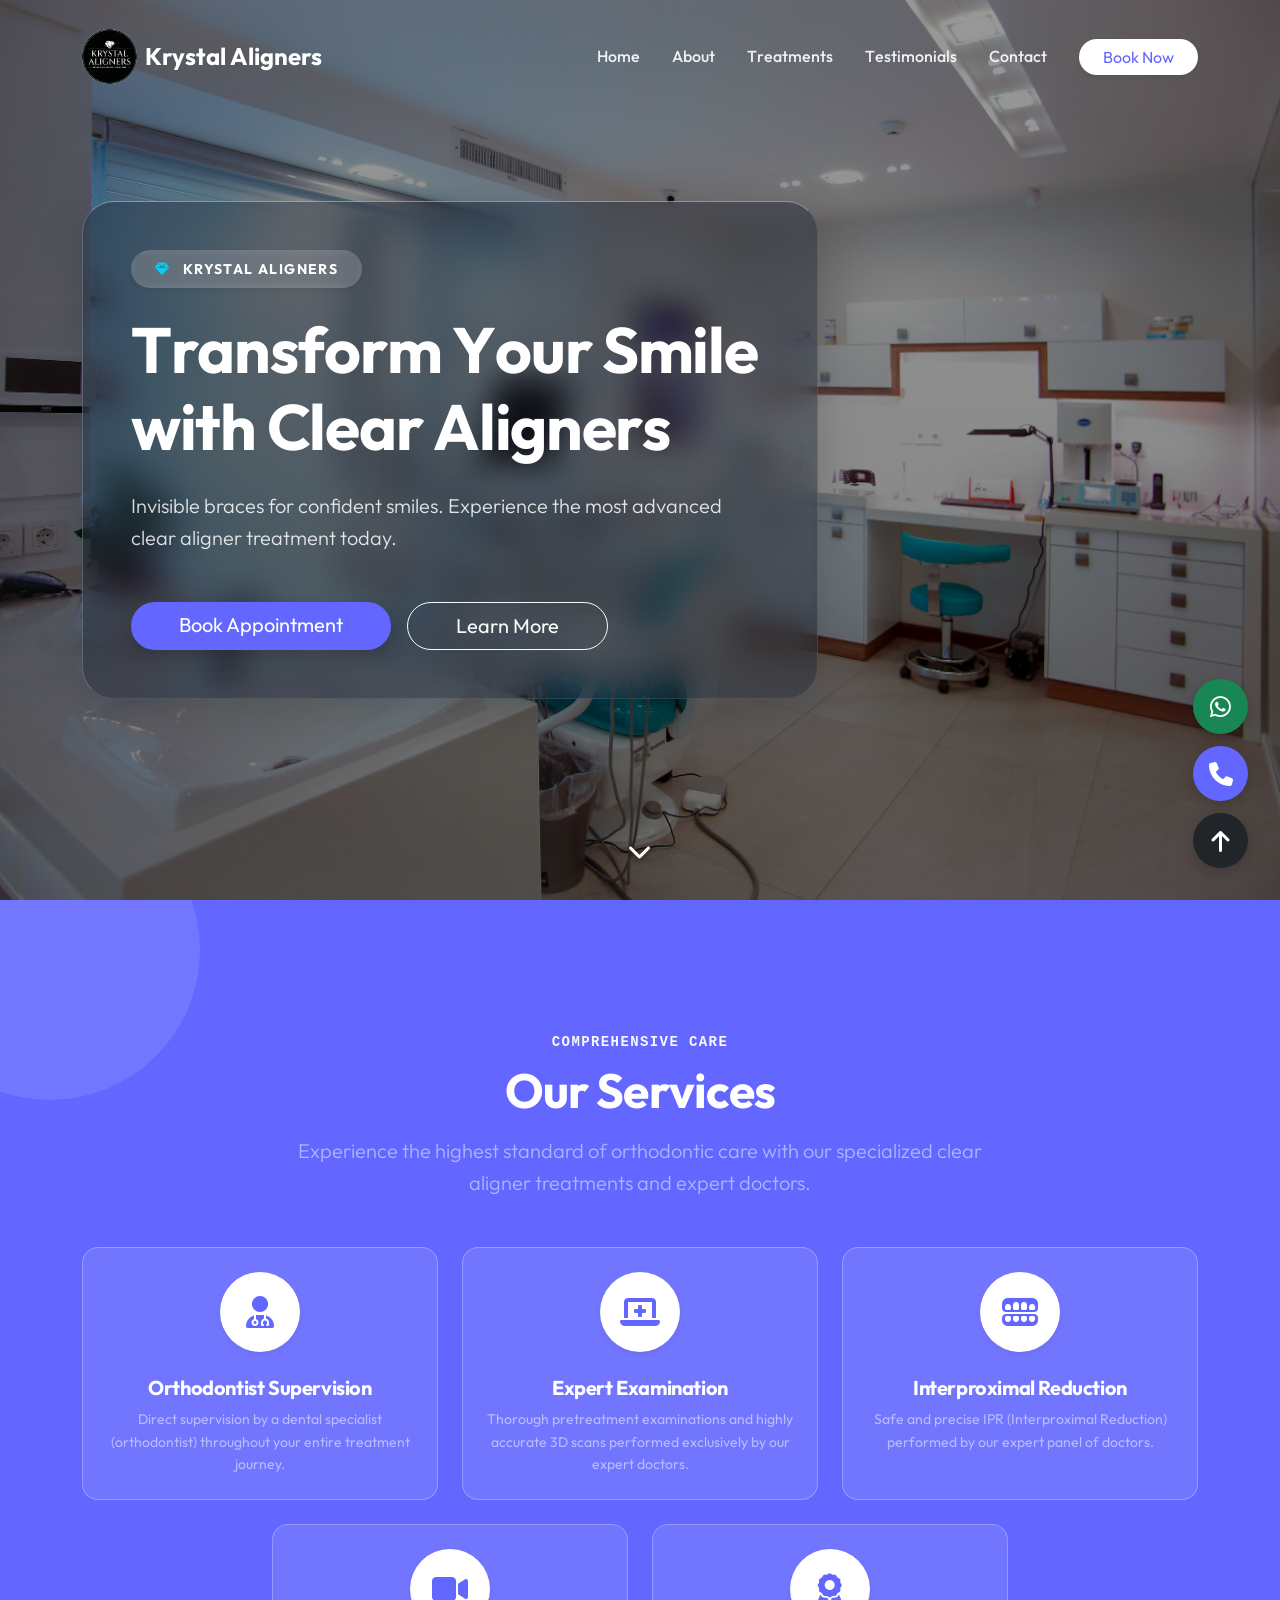
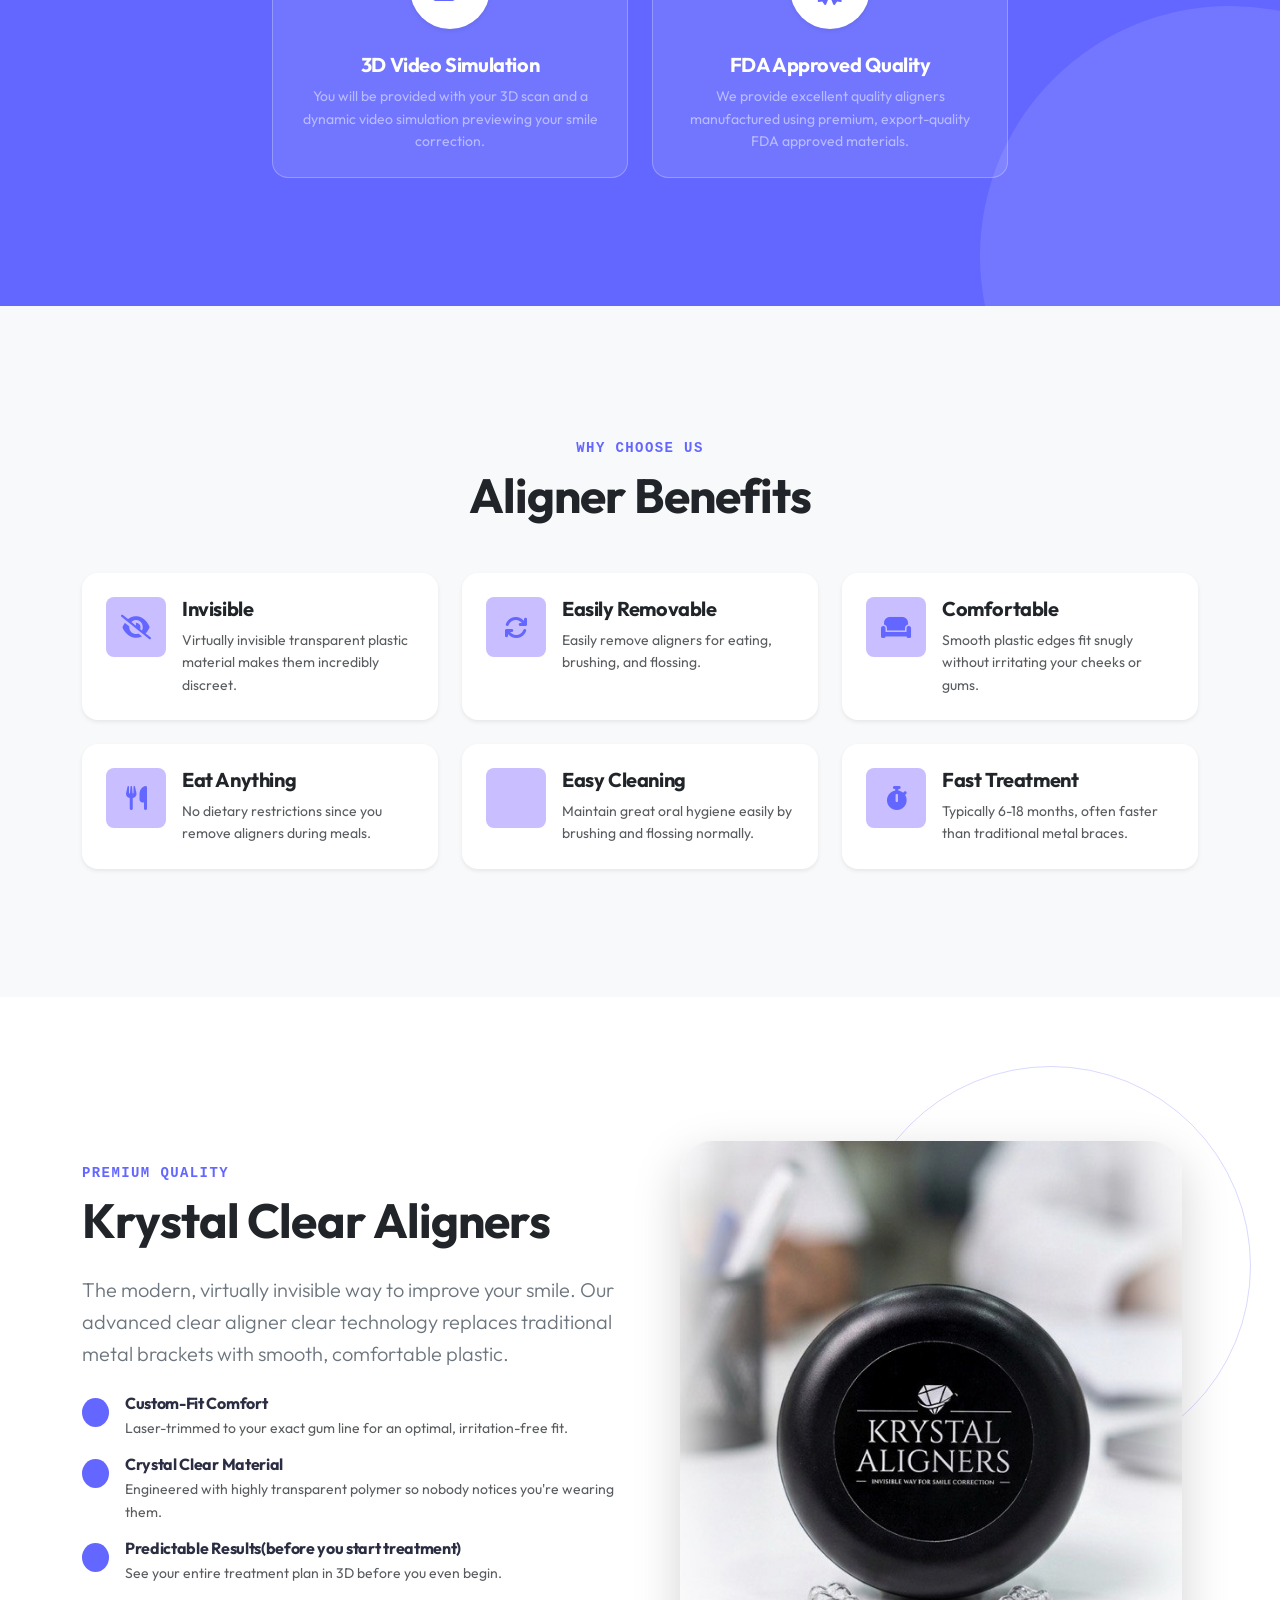
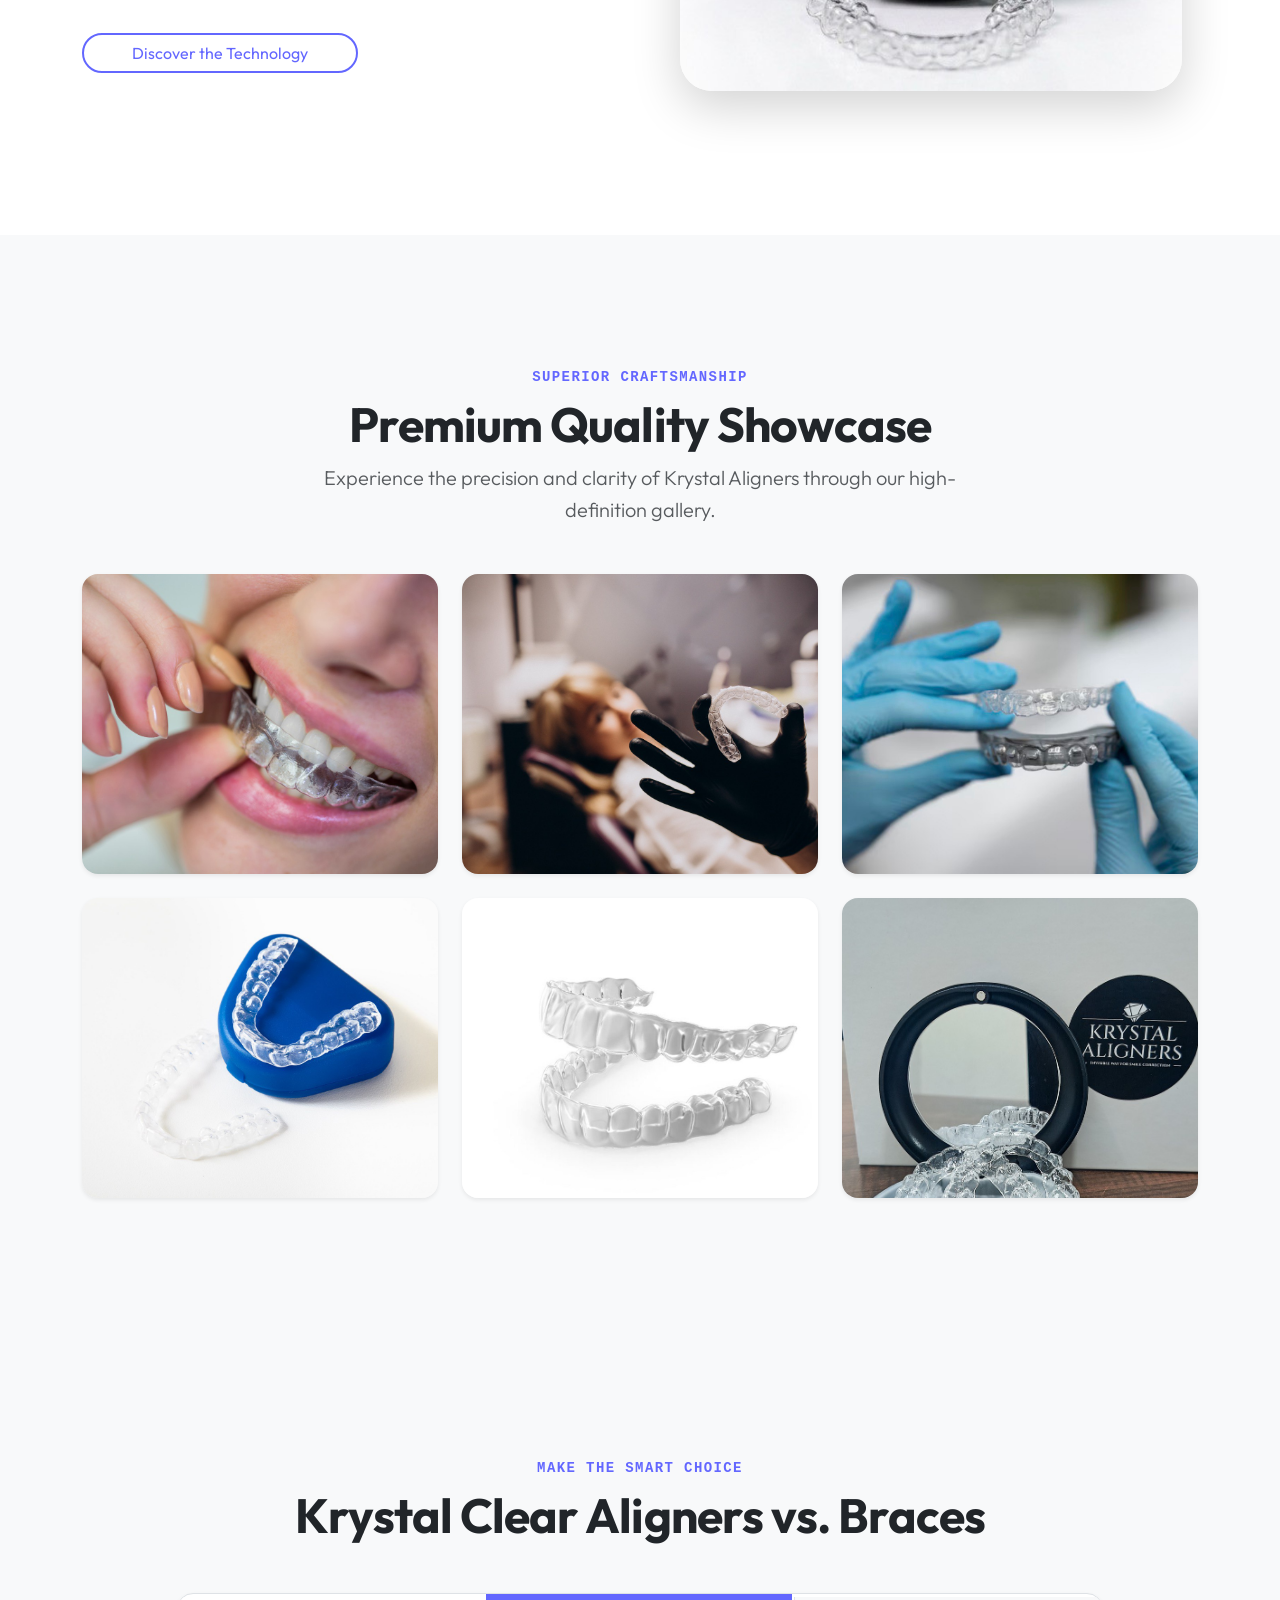
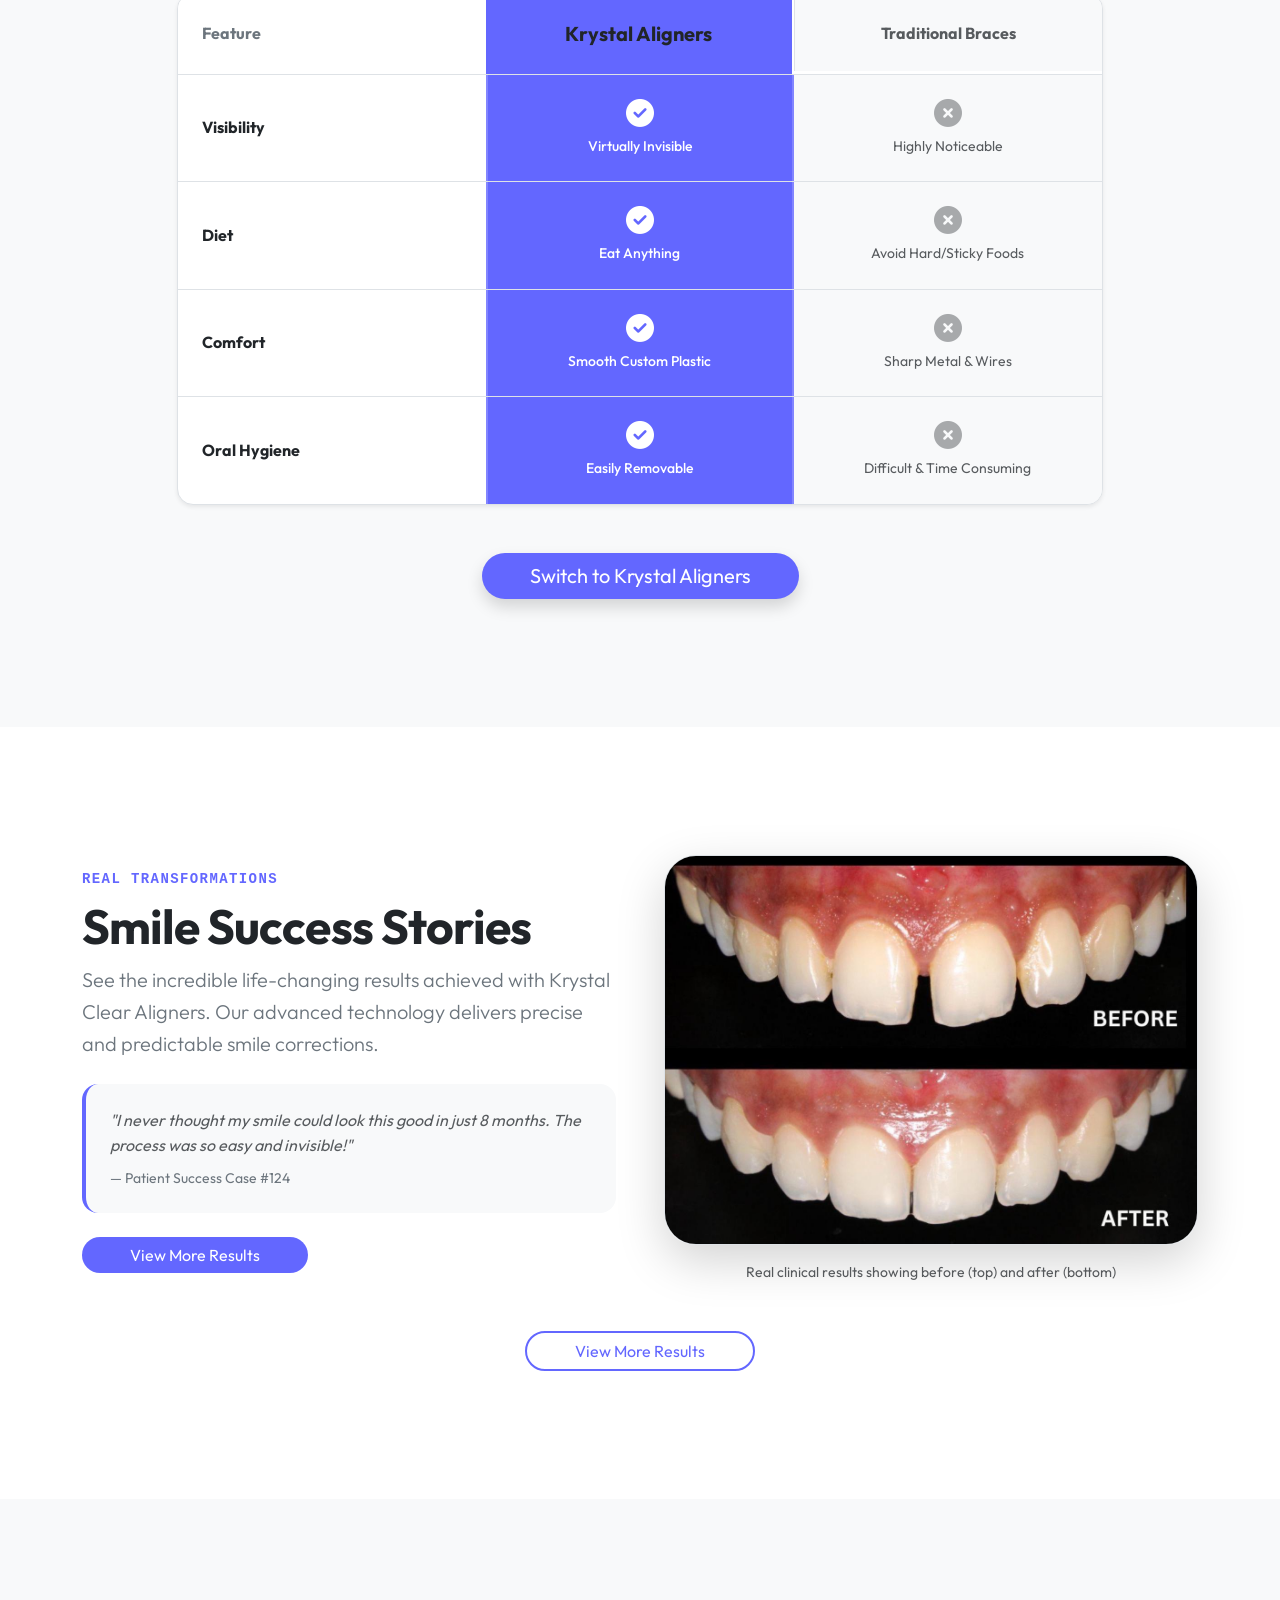
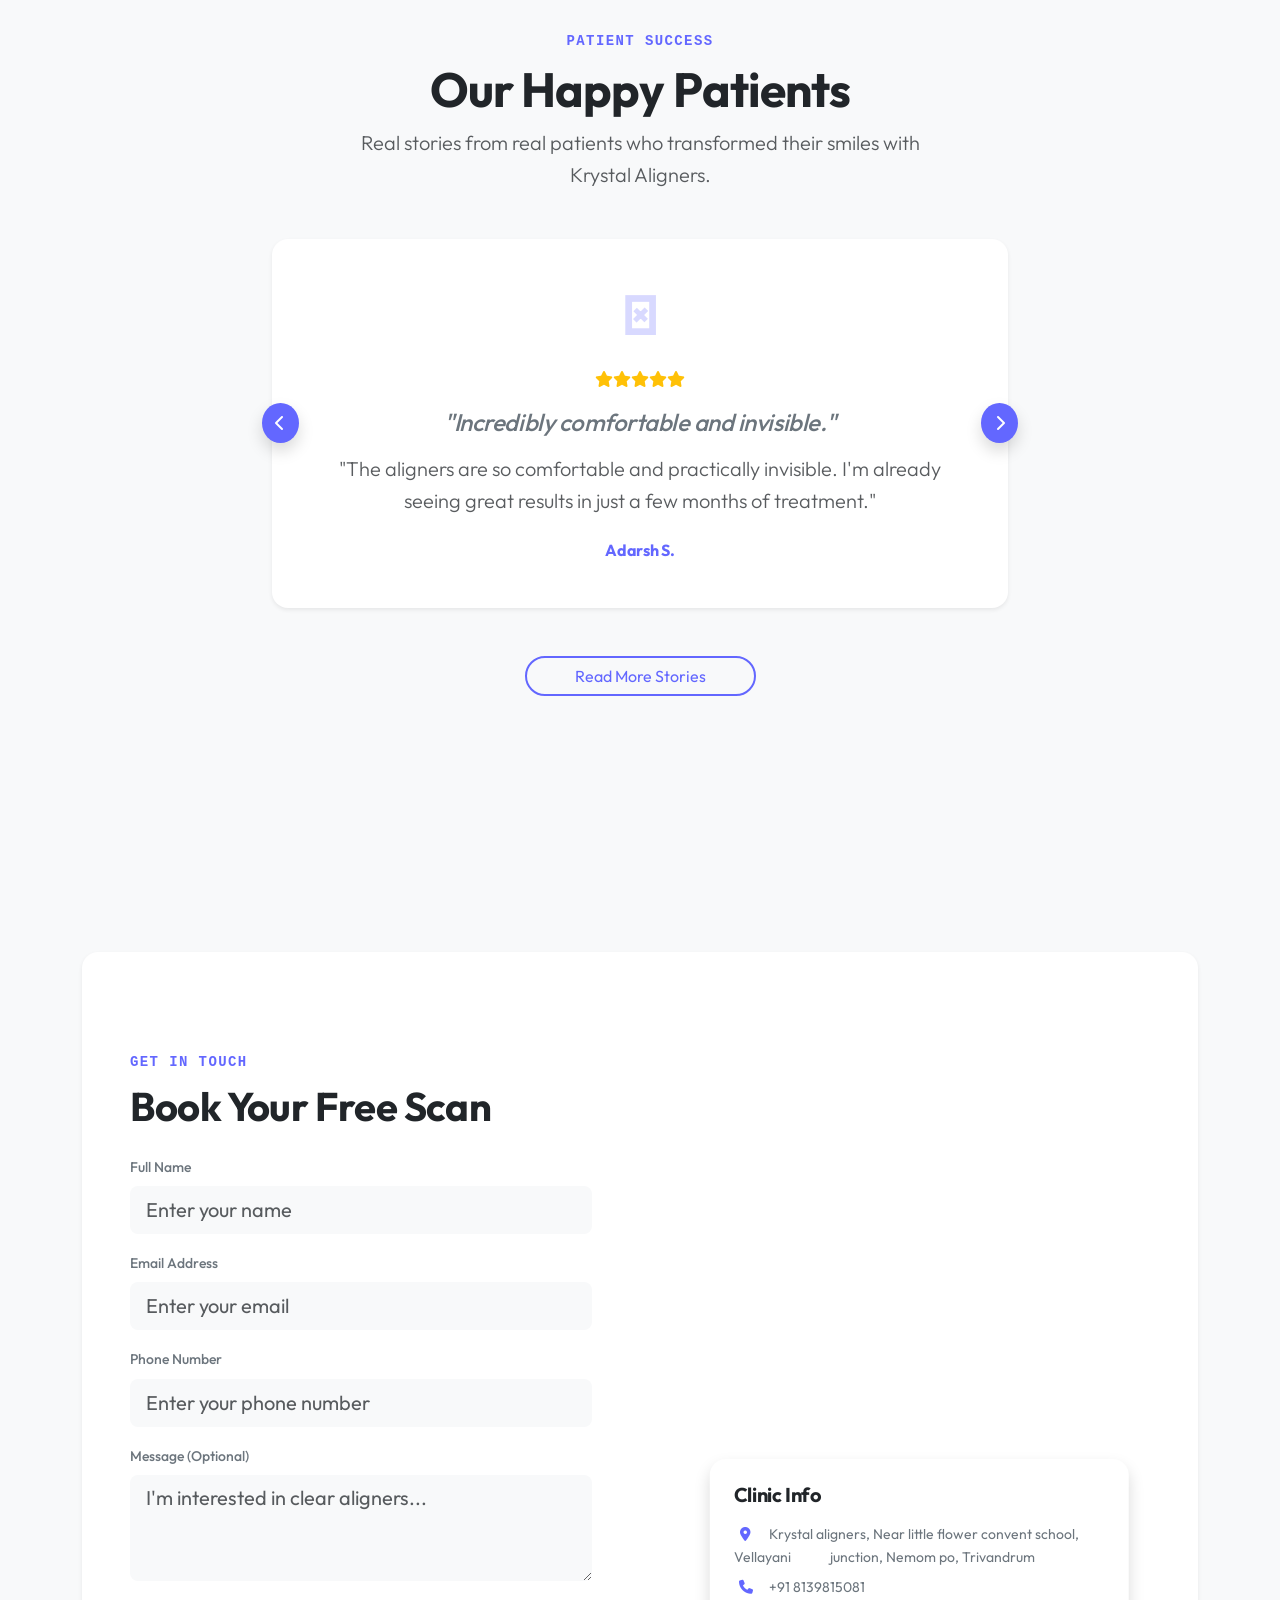
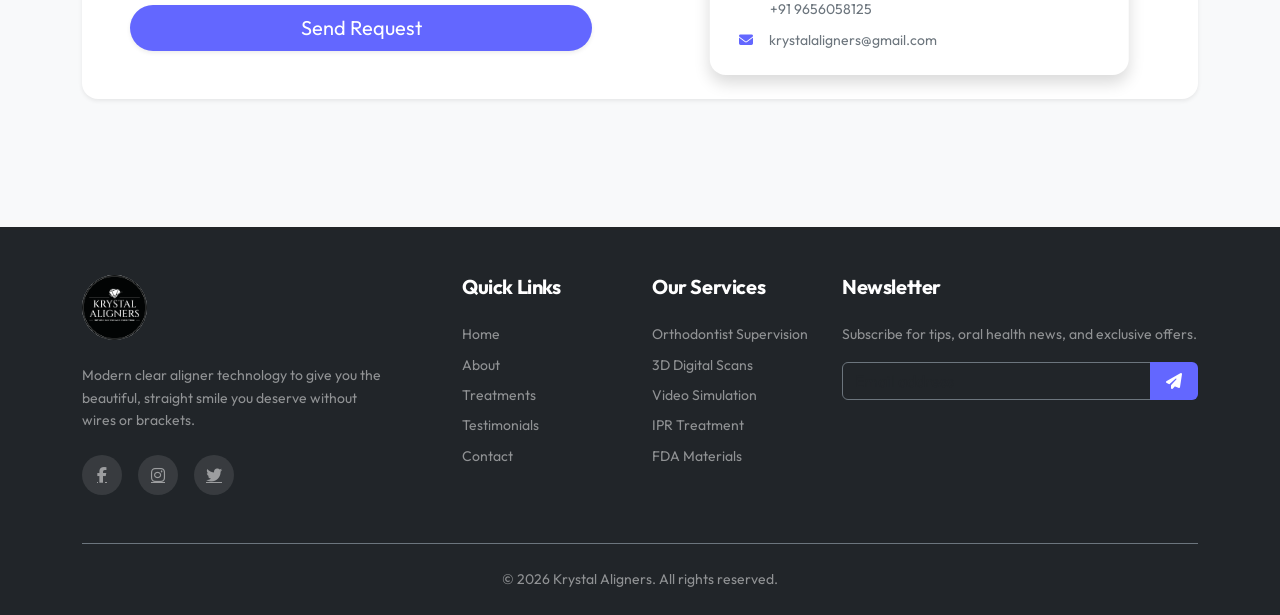
==== commit 3a8d59b4: "add inline logo fixes" ====
--- a/index.html
+++ b/index.html
@@ -77,10 +77,47 @@
     <!-- Font Awesome -->
     <link rel="stylesheet" href="https://cdnjs.cloudflare.com/ajax/libs/font-awesome/6.4.0/css/all.min.css">
     <!-- Custom Styles with Cache Buster -->
-    <link rel="stylesheet" href="style.css?v=1.2">
+    <link rel="stylesheet" href="style.css?v=1.3">
 
     <!-- Critical CSS Fixes (Forces immediate update on Hostinger) -->
     <style>
+        /* Navbar Brand Fixes */
+        .brand-logo-img {
+            height: 55px;
+            border-radius: 50%;
+            transition: height 0.3s ease;
+        }
+
+        .brand-text {
+            font-size: 1.25rem;
+            white-space: nowrap;
+            transition: font-size 0.3s ease, color 0.3s ease;
+        }
+
+        .navbar-light .brand-text {
+            color: #2b2d42;
+        }
+
+        .navbar-dark .brand-text {
+            color: #ffffff;
+        }
+
+        @media (max-width: 575.98px) {
+            .brand-logo-img {
+                height: 45px;
+            }
+
+            .brand-text {
+                font-size: 1.15rem;
+            }
+        }
+
+        @media (min-width: 576px) {
+            .brand-text {
+                font-size: 1.5rem;
+            }
+        }
+
         .doctor-review-img-wrapper {
             width: 140px !important;
             height: 140px !important;
@@ -114,8 +151,9 @@
     <nav class="navbar navbar-expand-lg fixed-top" id="mainNavbar">
         <div class="container">
             <a class="navbar-brand d-flex align-items-center" href="index.html">
-                <img src="logo.png" alt="Krystal Aligners Logo" class="brand-logo-img me-2">
-                <span class="fw-bold brand-text">Krystal Aligners</span>
+                <img src="logo.png" alt="Krystal Aligners Logo" class="brand-logo-img me-2"
+                    style="height: 55px; max-width: 55px; border-radius: 50%; object-fit: cover;">
+                <span class="fw-bold brand-text" style="white-space: nowrap;">Krystal Aligners</span>
             </a>
             <button class="navbar-toggler border-0" type="button" data-bs-toggle="collapse" data-bs-toggle="collapse"
                 data-bs-target="#navbarNav">
@@ -833,7 +871,7 @@
     <!-- Scripts -->
     <script src="https://cdn.jsdelivr.net/npm/bootstrap@5.3.2/dist/js/bootstrap.bundle.min.js"></script>
     <!-- JavaScript with Cache Buster -->
-    <script src="script.js?v=1.2"></script>
+    <script src="script.js?v=1.3"></script>
 </body>
 
 </html>
